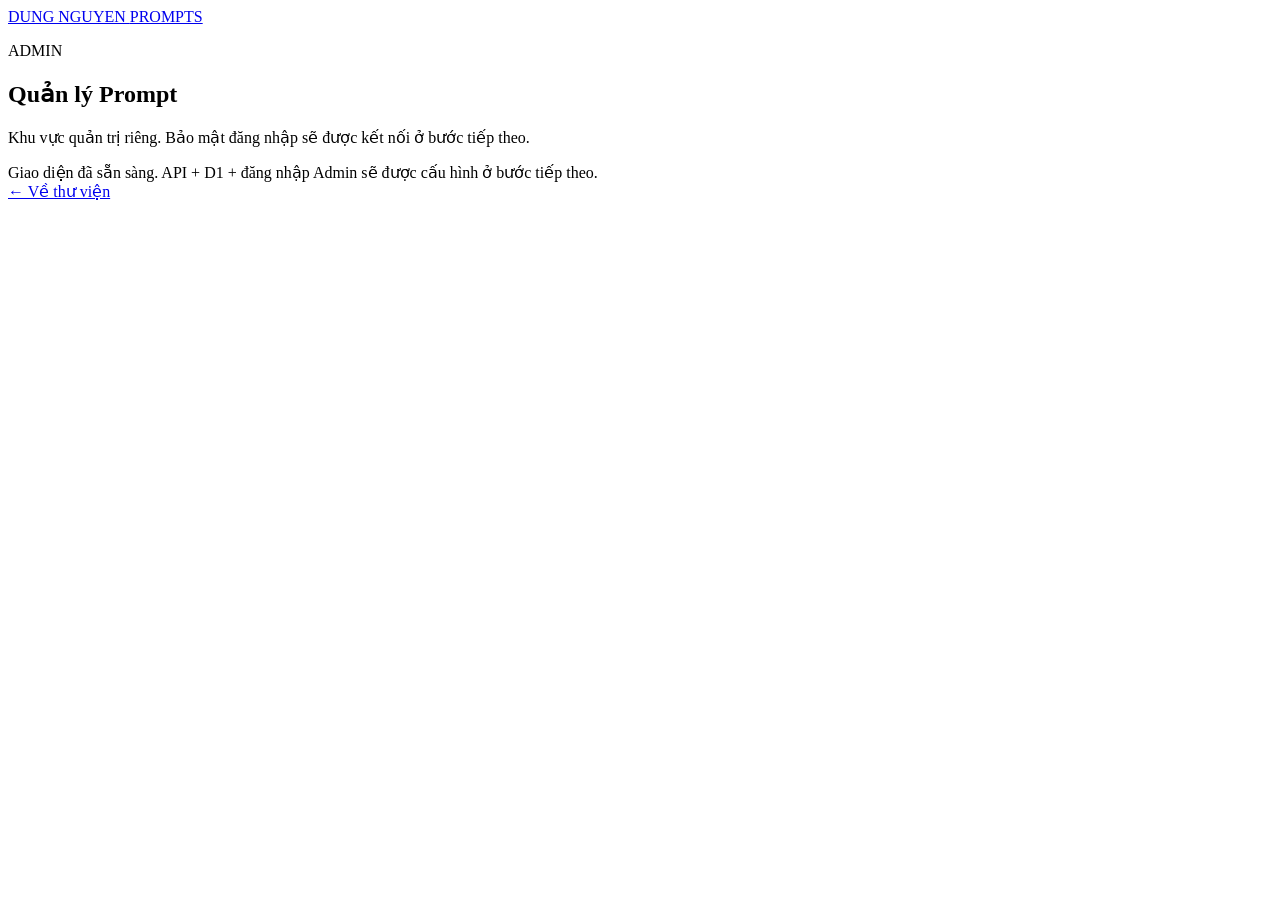
==== public/admin.html @ dbc6b6bd "Add files via upload" ====
<!doctype html><html lang="vi"><head><meta charset="utf-8"><meta name="viewport" content="width=device-width,initial-scale=1"><title>Admin · DUNG NGUYEN PROMPTS</title><link rel="stylesheet" href="/assets/styles.css"></head><body><header class="topbar"><a class="brand" href="/">DUNG NGUYEN <span>PROMPTS</span></a></header><main class="admin-page"><section class="panel"><p class="eyebrow">ADMIN</p><h1>Quản lý Prompt</h1><p class="sub">Khu vực quản trị riêng. Bảo mật đăng nhập sẽ được kết nối ở bước tiếp theo.</p><div class="notice">Giao diện đã sẵn sàng. API + D1 + đăng nhập Admin sẽ được cấu hình ở bước tiếp theo.</div><a class="button" href="/">← Về thư viện</a></section></main></body></html>
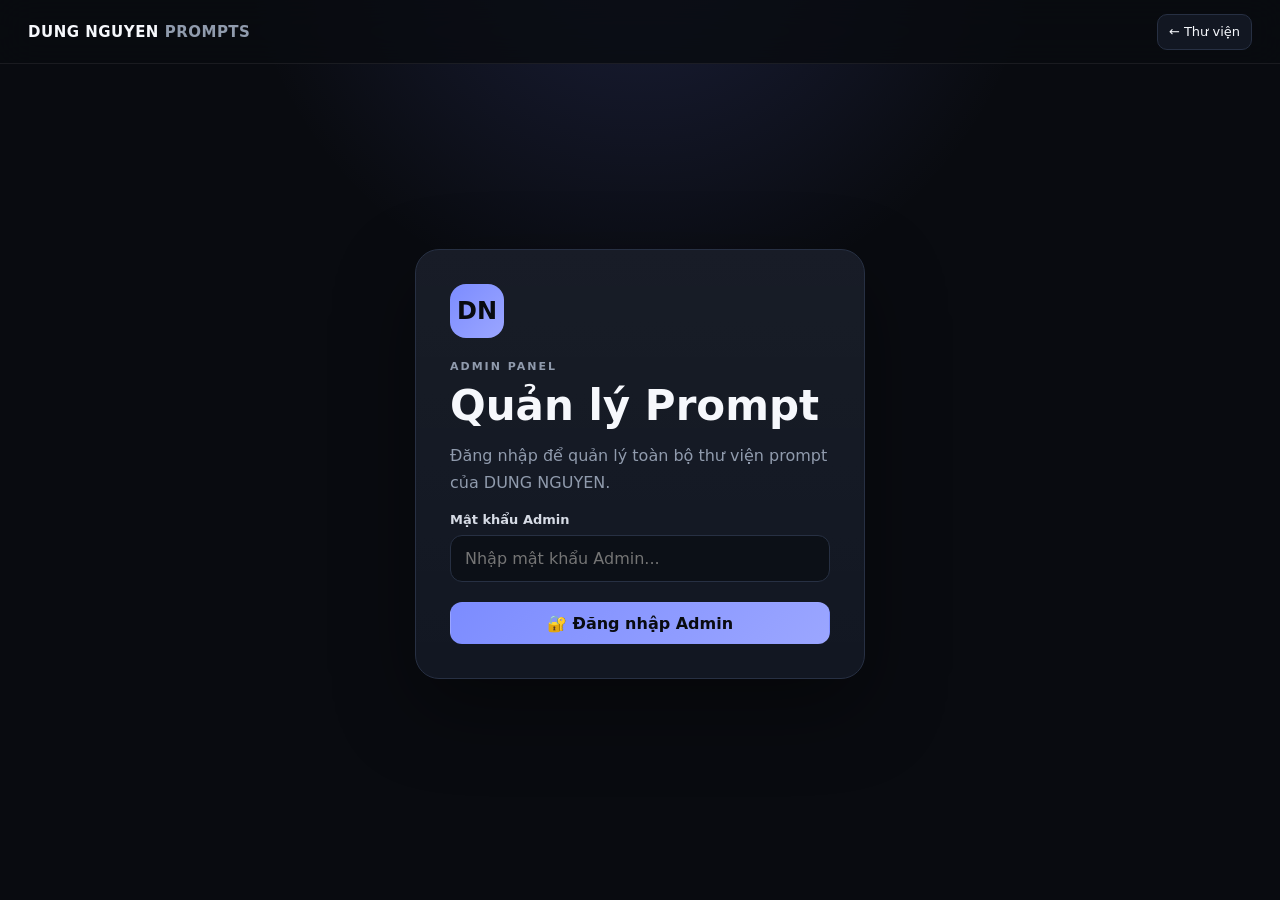
==== commit 7d78c681: "Change greeting from 'Hello World' to 'Goodbye World'" ====
--- a/public/admin.html
+++ b/public/admin.html
@@ -1 +1,2500 @@
-<!doctype html><html lang="vi"><head><meta charset="utf-8"><meta name="viewport" content="width=device-width,initial-scale=1"><title>Admin · DUNG NGUYEN PROMPTS</title><link rel="stylesheet" href="/assets/styles.css"></head><body><header class="topbar"><a class="brand" href="/">DUNG NGUYEN <span>PROMPTS</span></a></header><main class="admin-page"><section class="panel"><p class="eyebrow">ADMIN</p><h1>Quản lý Prompt</h1><p class="sub">Khu vực quản trị riêng. Bảo mật đăng nhập sẽ được kết nối ở bước tiếp theo.</p><div class="notice">Giao diện đã sẵn sàng. API + D1 + đăng nhập Admin sẽ được cấu hình ở bước tiếp theo.</div><a class="button" href="/">← Về thư viện</a></section></main></body></html>
+<!doctype html>
+<html lang="vi">
+<head>
+  <meta charset="utf-8">
+  <meta name="viewport" content="width=device-width,initial-scale=1,viewport-fit=cover">
+
+  <title>Admin · DUNG NGUYEN PROMPTS</title>
+
+  <meta name="theme-color" content="#090b10">
+
+  <style>
+    :root {
+      --bg: #090b10;
+      --bg-soft: #0e1118;
+      --panel: #121722;
+      --panel-2: #171d29;
+      --border: #273043;
+      --border-soft: #202838;
+
+      --text: #f6f8fc;
+      --muted: #909bad;
+      --muted-2: #687386;
+
+      --primary: #7c8cff;
+      --primary-2: #9ba6ff;
+
+      --danger: #ff6262;
+      --success: #3ddc97;
+      --warning: #f5b94c;
+
+      --radius: 18px;
+      --radius-sm: 12px;
+
+      font-family:
+        Inter,
+        ui-sans-serif,
+        system-ui,
+        -apple-system,
+        BlinkMacSystemFont,
+        "Segoe UI",
+        sans-serif;
+    }
+
+    * {
+      box-sizing: border-box;
+    }
+
+    html {
+      scroll-behavior: smooth;
+    }
+
+    body {
+      margin: 0;
+      min-height: 100vh;
+      color: var(--text);
+      background:
+        radial-gradient(
+          circle at 50% -10%,
+          rgba(112, 127, 255, .18),
+          transparent 34%
+        ),
+        var(--bg);
+    }
+
+    button,
+    input,
+    textarea,
+    select {
+      font: inherit;
+    }
+
+    button {
+      cursor: pointer;
+    }
+
+    a {
+      color: inherit;
+      text-decoration: none;
+    }
+
+    .hidden {
+      display: none !important;
+    }
+
+    /* =========================
+       APP HEADER
+    ========================= */
+
+    .topbar {
+      position: sticky;
+      top: 0;
+      z-index: 50;
+
+      display: flex;
+      align-items: center;
+      justify-content: space-between;
+
+      min-height: 64px;
+      padding:
+        0 16px;
+
+      border-bottom: 1px solid rgba(255,255,255,.07);
+
+      background: rgba(9,11,16,.82);
+      backdrop-filter: blur(18px);
+    }
+
+    .brand {
+      font-size: 15px;
+      font-weight: 900;
+      letter-spacing: .5px;
+    }
+
+    .brand span {
+      color: var(--muted);
+    }
+
+    .top-actions {
+      display: flex;
+      align-items: center;
+      gap: 8px;
+    }
+
+    /* =========================
+       BUTTONS
+    ========================= */
+
+    .btn {
+      border: 1px solid var(--border);
+      border-radius: 12px;
+
+      min-height: 42px;
+      padding: 0 14px;
+
+      display: inline-flex;
+      align-items: center;
+      justify-content: center;
+      gap: 8px;
+
+      color: var(--text);
+      background: var(--panel);
+
+      transition:
+        border-color .18s ease,
+        background .18s ease,
+        transform .18s ease;
+    }
+
+    .btn:hover {
+      border-color: #3c4962;
+      background: var(--panel-2);
+    }
+
+    .btn:active {
+      transform: translateY(1px);
+    }
+
+    .btn.primary {
+      border-color: transparent;
+      background: linear-gradient(
+        135deg,
+        var(--primary),
+        var(--primary-2)
+      );
+      color: #090b10;
+      font-weight: 800;
+    }
+
+    .btn.danger {
+      color: #fff;
+      border-color: rgba(255,98,98,.22);
+      background: rgba(255,98,98,.10);
+    }
+
+    .btn.success {
+      color: #03120c;
+      border-color: transparent;
+      background: var(--success);
+      font-weight: 800;
+    }
+
+    .btn.small {
+      min-height: 36px;
+      padding: 0 11px;
+      border-radius: 10px;
+      font-size: 13px;
+    }
+
+    /* =========================
+       LOGIN
+    ========================= */
+
+    .login-page {
+      min-height: calc(100vh - 64px);
+
+      display: grid;
+      place-items: center;
+
+      padding: 24px 16px 60px;
+    }
+
+    .login-card {
+      width: 100%;
+      max-width: 450px;
+
+      padding: 28px;
+
+      background:
+        linear-gradient(
+          180deg,
+          rgba(255,255,255,.025),
+          transparent
+        ),
+        var(--panel);
+
+      border: 1px solid var(--border);
+      border-radius: 24px;
+
+      box-shadow:
+        0 30px 80px rgba(0,0,0,.38);
+    }
+
+    .login-logo {
+      width: 54px;
+      height: 54px;
+
+      display: grid;
+      place-items: center;
+
+      margin-bottom: 20px;
+
+      border-radius: 16px;
+
+      background:
+        linear-gradient(
+          135deg,
+          var(--primary),
+          var(--primary-2)
+        );
+
+      color: #090b10;
+      font-size: 24px;
+      font-weight: 900;
+    }
+
+    .eyebrow {
+      margin: 0 0 8px;
+
+      color: var(--primary-2);
+
+      font-size: 11px;
+      font-weight: 900;
+      letter-spacing: 2px;
+      text-transform: uppercase;
+    }
+
+    .login-card h1 {
+      margin: 0;
+
+      font-size: clamp(30px, 7vw, 42px);
+      line-height: 1.03;
+    }
+
+    .login-card p {
+      color: var(--muted);
+      line-height: 1.65;
+    }
+
+    .field {
+      margin-top: 16px;
+    }
+
+    .field label {
+      display: block;
+
+      margin-bottom: 8px;
+
+      color: #d6dbe5;
+
+      font-size: 13px;
+      font-weight: 700;
+    }
+
+    .field input,
+    .field textarea,
+    .field select {
+      width: 100%;
+
+      border: 1px solid var(--border);
+      border-radius: 12px;
+
+      padding: 13px 14px;
+
+      color: var(--text);
+      background: #0c1017;
+
+      outline: none;
+
+      transition:
+        border-color .18s ease,
+        box-shadow .18s ease;
+    }
+
+    .field input:focus,
+    .field textarea:focus,
+    .field select:focus {
+      border-color: var(--primary);
+      box-shadow:
+        0 0 0 3px rgba(124,140,255,.12);
+    }
+
+    .login-button {
+      width: 100%;
+      margin-top: 20px;
+    }
+
+    .message {
+      margin-top: 14px;
+
+      padding: 12px 13px;
+
+      border-radius: 12px;
+
+      font-size: 13px;
+      line-height: 1.5;
+    }
+
+    .message.error {
+      color: #ffd2d2;
+      background: rgba(255,98,98,.09);
+      border: 1px solid rgba(255,98,98,.18);
+    }
+
+    .message.success {
+      color: #caffdf;
+      background: rgba(61,220,151,.08);
+      border: 1px solid rgba(61,220,151,.18);
+    }
+
+    /* =========================
+       DASHBOARD
+    ========================= */
+
+    .dashboard {
+      max-width: 1450px;
+      margin: 0 auto;
+
+      padding: 24px 16px 70px;
+    }
+
+    .dashboard-head {
+      display: flex;
+      flex-direction: column;
+      gap: 18px;
+
+      margin-bottom: 24px;
+    }
+
+    .dashboard-head h1 {
+      margin: 0;
+      font-size: clamp(28px, 5vw, 44px);
+      line-height: 1.05;
+    }
+
+    .dashboard-head p {
+      margin: 9px 0 0;
+      color: var(--muted);
+    }
+
+    .head-actions {
+      display: flex;
+      flex-wrap: wrap;
+      gap: 8px;
+    }
+
+    /* =========================
+       STATS
+    ========================= */
+
+    .stats {
+      display: grid;
+      grid-template-columns:
+        repeat(2, minmax(0, 1fr));
+
+      gap: 12px;
+
+      margin-bottom: 24px;
+    }
+
+    .stat {
+      padding: 18px;
+
+      background: var(--panel);
+      border: 1px solid var(--border);
+      border-radius: var(--radius);
+
+      box-shadow:
+        0 18px 45px rgba(0,0,0,.14);
+    }
+
+    .stat-label {
+      color: var(--muted);
+
+      font-size: 12px;
+      font-weight: 700;
+    }
+
+    .stat-value {
+      margin-top: 7px;
+
+      font-size: 28px;
+      font-weight: 900;
+      letter-spacing: -1px;
+    }
+
+    .stat-extra {
+      margin-top: 5px;
+
+      color: var(--muted-2);
+      font-size: 11px;
+    }
+
+    /* =========================
+       TOOLBAR
+    ========================= */
+
+    .toolbar {
+      display: flex;
+      flex-direction: column;
+      gap: 10px;
+
+      margin-bottom: 14px;
+
+      padding: 13px;
+
+      background: var(--panel);
+      border: 1px solid var(--border);
+      border-radius: 16px;
+    }
+
+    .search-wrap {
+      position: relative;
+      flex: 1;
+    }
+
+    .search-wrap span {
+      position: absolute;
+      left: 13px;
+      top: 50%;
+      transform: translateY(-50%);
+
+      color: var(--muted-2);
+    }
+
+    .search-wrap input {
+      width: 100%;
+
+      min-height: 44px;
+
+      padding:
+        0 14px 0 39px;
+
+      border: 1px solid var(--border);
+      border-radius: 11px;
+
+      color: var(--text);
+      background: #0c1017;
+
+      outline: none;
+    }
+
+    .toolbar select {
+      min-height: 44px;
+
+      border: 1px solid var(--border);
+      border-radius: 11px;
+
+      padding: 0 13px;
+
+      color: var(--text);
+      background: #0c1017;
+      outline: none;
+    }
+
+    /* =========================
+       PROMPT AREA
+    ========================= */
+
+    .prompt-panel {
+      background: var(--panel);
+      border: 1px solid var(--border);
+      border-radius: var(--radius);
+
+      overflow: hidden;
+    }
+
+    .panel-head {
+      padding: 17px 16px;
+
+      display: flex;
+      justify-content: space-between;
+      align-items: center;
+
+      border-bottom: 1px solid var(--border-soft);
+    }
+
+    .panel-head h2 {
+      margin: 0;
+      font-size: 18px;
+    }
+
+    .panel-head span {
+      color: var(--muted);
+      font-size: 12px;
+    }
+
+    .prompt-list {
+      display: grid;
+    }
+
+    .prompt-card {
+      padding: 17px 16px;
+
+      border-bottom: 1px solid var(--border-soft);
+    }
+
+    .prompt-card:last-child {
+      border-bottom: 0;
+    }
+
+    .prompt-top {
+      display: flex;
+      align-items: flex-start;
+      justify-content: space-between;
+      gap: 12px;
+    }
+
+    .prompt-title {
+      margin: 0;
+
+      font-size: 16px;
+      line-height: 1.35;
+    }
+
+    .prompt-slug {
+      margin-top: 5px;
+
+      color: var(--muted-2);
+      font-size: 11px;
+      word-break: break-all;
+    }
+
+    .badges {
+      display: flex;
+      flex-wrap: wrap;
+      gap: 6px;
+
+      margin-top: 12px;
+    }
+
+    .badge {
+      display: inline-flex;
+      align-items: center;
+
+      min-height: 26px;
+      padding: 0 9px;
+
+      border: 1px solid var(--border);
+      border-radius: 999px;
+
+      color: #c3c9d6;
+      background: #0d121a;
+
+      font-size: 11px;
+      font-weight: 700;
+    }
+
+    .badge.featured {
+      color: #f6d88e;
+      border-color: rgba(245,185,76,.22);
+      background: rgba(245,185,76,.08);
+    }
+
+    .badge.published {
+      color: #bdf7d8;
+      border-color: rgba(61,220,151,.18);
+      background: rgba(61,220,151,.07);
+    }
+
+    .badge.draft {
+      color: #f2cb9c;
+      border-color: rgba(245,185,76,.18);
+      background: rgba(245,185,76,.07);
+    }
+
+    .prompt-description {
+      margin: 12px 0 0;
+
+      color: var(--muted);
+      font-size: 13px;
+      line-height: 1.55;
+    }
+
+    .prompt-meta {
+      display: flex;
+      flex-wrap: wrap;
+      gap: 12px;
+
+      margin-top: 13px;
+
+      color: var(--muted-2);
+      font-size: 11px;
+    }
+
+    .prompt-actions {
+      display: flex;
+      flex-wrap: wrap;
+      gap: 7px;
+
+      margin-top: 14px;
+    }
+
+    .empty {
+      padding: 42px 20px;
+
+      text-align: center;
+      color: var(--muted);
+    }
+
+    /* =========================
+       MODAL
+    ========================= */
+
+    dialog {
+      width: min(860px, calc(100vw - 20px));
+      max-height: calc(100vh - 20px);
+
+      padding: 0;
+
+      color: var(--text);
+
+      background: var(--panel);
+      border: 1px solid var(--border);
+      border-radius: 20px;
+
+      box-shadow:
+        0 40px 120px rgba(0,0,0,.6);
+    }
+
+    dialog::backdrop {
+      background: rgba(0,0,0,.72);
+      backdrop-filter: blur(5px);
+    }
+
+    .modal-head {
+      position: sticky;
+      top: 0;
+      z-index: 2;
+
+      display: flex;
+      justify-content: space-between;
+      align-items: center;
+
+      padding: 16px 18px;
+
+      background: rgba(18,23,34,.94);
+      backdrop-filter: blur(10px);
+
+      border-bottom: 1px solid var(--border);
+    }
+
+    .modal-head h2 {
+      margin: 0;
+      font-size: 19px;
+    }
+
+    .icon-btn {
+      width: 38px;
+      height: 38px;
+
+      border: 1px solid var(--border);
+      border-radius: 10px;
+
+      color: var(--text);
+      background: #0d121a;
+
+      font-size: 19px;
+    }
+
+    .modal-body {
+      padding: 18px;
+    }
+
+    .modal-grid {
+      display: grid;
+      gap: 14px;
+    }
+
+    .modal-footer {
+      position: sticky;
+      bottom: 0;
+      z-index: 2;
+
+      display: flex;
+      flex-wrap: wrap;
+      justify-content: flex-end;
+      gap: 8px;
+
+      padding: 14px 18px;
+
+      background: rgba(18,23,34,.94);
+      backdrop-filter: blur(10px);
+
+      border-top: 1px solid var(--border);
+    }
+
+    textarea.content-box {
+      min-height: 260px;
+      resize: vertical;
+
+      line-height: 1.55;
+      font-family:
+        ui-monospace,
+        SFMono-Regular,
+        Menlo,
+        Monaco,
+        Consolas,
+        monospace;
+
+      font-size: 13px;
+    }
+
+    .two-col {
+      display: grid;
+      gap: 14px;
+    }
+
+    .switch-row {
+      display: grid;
+      gap: 10px;
+      grid-template-columns: 1fr 1fr;
+    }
+
+    .check-card {
+      min-height: 48px;
+
+      display: flex;
+      align-items: center;
+      gap: 9px;
+
+      padding: 0 12px;
+
+      border: 1px solid var(--border);
+      border-radius: 12px;
+
+      background: #0c1017;
+    }
+
+    .check-card input {
+      width: 17px;
+      height: 17px;
+    }
+
+    /* =========================
+       TOAST
+    ========================= */
+
+    .toast {
+      position: fixed;
+      left: 50%;
+      bottom: 18px;
+      z-index: 100;
+
+      transform:
+        translateX(-50%)
+        translateY(20px);
+
+      width: min(420px, calc(100vw - 28px));
+
+      padding: 13px 15px;
+
+      border: 1px solid var(--border);
+      border-radius: 13px;
+
+      color: var(--text);
+      background: #151b27;
+
+      box-shadow:
+        0 20px 55px rgba(0,0,0,.35);
+
+      opacity: 0;
+      pointer-events: none;
+
+      transition:
+        opacity .2s ease,
+        transform .2s ease;
+    }
+
+    .toast.show {
+      opacity: 1;
+      transform:
+        translateX(-50%)
+        translateY(0);
+    }
+
+    .toast.error {
+      border-color: rgba(255,98,98,.25);
+    }
+
+    .toast.success {
+      border-color: rgba(61,220,151,.25);
+    }
+
+    /* =========================
+       DESKTOP
+    ========================= */
+
+    @media (min-width: 720px) {
+
+      .topbar {
+        padding: 0 28px;
+      }
+
+      .dashboard {
+        padding:
+          34px 28px 80px;
+      }
+
+      .dashboard-head {
+        flex-direction: row;
+        align-items: flex-end;
+        justify-content: space-between;
+      }
+
+      .stats {
+        grid-template-columns:
+          repeat(4, minmax(0, 1fr));
+      }
+
+      .toolbar {
+        flex-direction: row;
+        align-items: center;
+      }
+
+      .toolbar select {
+        min-width: 200px;
+      }
+
+      .prompt-card {
+        display: grid;
+        grid-template-columns: minmax(0, 1fr) auto;
+        gap: 20px;
+        align-items: center;
+      }
+
+      .prompt-actions {
+        margin-top: 0;
+        justify-content: flex-end;
+      }
+
+      .two-col {
+        grid-template-columns: 1fr 1fr;
+      }
+
+    }
+
+    @media (min-width: 980px) {
+
+      .prompt-list {
+        gap: 0;
+      }
+
+      .prompt-card {
+        padding:
+          19px 22px;
+      }
+
+      .login-card {
+        padding: 34px;
+      }
+
+    }
+  </style>
+</head>
+
+<body>
+
+  <!-- =========================
+       TOPBAR
+  ========================= -->
+
+  <header class="topbar">
+
+    <a class="brand" href="/">
+      DUNG NGUYEN <span>PROMPTS</span>
+    </a>
+
+    <div class="top-actions">
+
+      <a
+        class="btn small"
+        href="/"
+      >
+        ← Thư viện
+      </a>
+
+      <button
+        id="logoutButton"
+        class="btn small danger hidden"
+        type="button"
+      >
+        Đăng xuất
+      </button>
+
+    </div>
+
+  </header>
+
+  <!-- =========================
+       LOGIN PAGE
+  ========================= -->
+
+  <section
+    id="loginPage"
+    class="login-page"
+  >
+
+    <div class="login-card">
+
+      <div class="login-logo">
+        DN
+      </div>
+
+      <p class="eyebrow">
+        ADMIN PANEL
+      </p>
+
+      <h1>
+        Quản lý Prompt
+      </h1>
+
+      <p>
+        Đăng nhập để quản lý toàn bộ thư viện prompt
+        của DUNG NGUYEN.
+      </p>
+
+      <form id="loginForm">
+
+        <div class="field">
+
+          <label for="password">
+            Mật khẩu Admin
+          </label>
+
+          <input
+            id="password"
+            type="password"
+            autocomplete="current-password"
+            placeholder="Nhập mật khẩu Admin..."
+            required
+          >
+
+        </div>
+
+        <button
+          class="btn primary login-button"
+          type="submit"
+        >
+          🔐 Đăng nhập Admin
+        </button>
+
+      </form>
+
+      <div
+        id="loginMessage"
+        class="hidden"
+      ></div>
+
+    </div>
+
+  </section>
+
+  <!-- =========================
+       DASHBOARD
+  ========================= -->
+
+  <main
+    id="dashboard"
+    class="dashboard hidden"
+  >
+
+    <section class="dashboard-head">
+
+      <div>
+
+        <p class="eyebrow">
+          CONTROL CENTER
+        </p>
+
+        <h1>
+          Dashboard
+        </h1>
+
+        <p>
+          Quản lý prompt, nội dung và thống kê
+          trong một nơi.
+        </p>
+
+      </div>
+
+      <div class="head-actions">
+
+        <button
+          id="refreshButton"
+          class="btn"
+          type="button"
+        >
+          ↻ Làm mới
+        </button>
+
+        <button
+          id="addPromptButton"
+          class="btn primary"
+          type="button"
+        >
+          ＋ Thêm Prompt
+        </button>
+
+      </div>
+
+    </section>
+
+    <!-- STATS -->
+
+    <section class="stats">
+
+      <div class="stat">
+        <div class="stat-label">
+          Tổng Prompt
+        </div>
+
+        <div
+          id="statPrompts"
+          class="stat-value"
+        >
+          0
+        </div>
+
+        <div class="stat-extra">
+          Toàn bộ dữ liệu
+        </div>
+      </div>
+
+      <div class="stat">
+        <div class="stat-label">
+          Đang xuất bản
+        </div>
+
+        <div
+          id="statPublished"
+          class="stat-value"
+        >
+          0
+        </div>
+
+        <div class="stat-extra">
+          Public trên thư viện
+        </div>
+      </div>
+
+      <div class="stat">
+        <div class="stat-label">
+          Featured
+        </div>
+
+        <div
+          id="statFeatured"
+          class="stat-value"
+        >
+          0
+        </div>
+
+        <div class="stat-extra">
+          Prompt nổi bật
+        </div>
+      </div>
+
+      <div class="stat">
+        <div class="stat-label">
+          Lượt xem
+        </div>
+
+        <div
+          id="statViews"
+          class="stat-value"
+        >
+          0
+        </div>
+
+        <div class="stat-extra">
+          Tổng lượt truy cập
+        </div>
+      </div>
+
+    </section>
+
+    <!-- TOOLBAR -->
+
+    <section class="toolbar">
+
+      <div class="search-wrap">
+
+        <span>⌕</span>
+
+        <input
+          id="searchInput"
+          type="search"
+          placeholder="Tìm prompt, nội dung, tag..."
+        >
+
+      </div>
+
+      <select id="categoryFilter">
+        <option value="">
+          Tất cả danh mục
+        </option>
+      </select>
+
+    </section>
+
+    <!-- PROMPTS -->
+
+    <section class="prompt-panel">
+
+      <div class="panel-head">
+
+        <h2>
+          Danh sách Prompt
+        </h2>
+
+        <span id="resultCount">
+          0 prompt
+        </span>
+
+      </div>
+
+      <div
+        id="promptList"
+        class="prompt-list"
+      ></div>
+
+    </section>
+
+  </main>
+
+  <!-- =========================
+       PROMPT MODAL
+  ========================= -->
+
+  <dialog id="promptDialog">
+
+    <div class="modal-head">
+
+      <h2 id="modalTitle">
+        Thêm Prompt
+      </h2>
+
+      <button
+        id="closeModalButton"
+        class="icon-btn"
+        type="button"
+        aria-label="Đóng"
+      >
+        ×
+      </button>
+
+    </div>
+
+    <form id="promptForm">
+
+      <div class="modal-body">
+
+        <input
+          id="promptId"
+          type="hidden"
+        >
+
+        <div class="modal-grid">
+
+          <div class="field">
+
+            <label for="title">
+              Tiêu đề *
+            </label>
+
+            <input
+              id="title"
+              type="text"
+              placeholder="Ví dụ: MASTER PROMPT TẠO ẢNH QUOTE TÂM TRẠNG"
+              required
+            >
+
+          </div>
+
+          <div class="field">
+
+            <label for="description">
+              Mô tả ngắn
+            </label>
+
+            <input
+              id="description"
+              type="text"
+              placeholder="Mô tả ngắn cho prompt..."
+            >
+
+          </div>
+
+          <div class="two-col">
+
+            <div class="field">
+
+              <label for="categoryId">
+                Danh mục
+              </label>
+
+              <select id="categoryId">
+                <option value="">
+                  Chọn danh mục
+                </option>
+              </select>
+
+            </div>
+
+            <div class="field">
+
+              <label for="tags">
+                Tags
+              </label>
+
+              <input
+                id="tags"
+                type="text"
+                placeholder="quote, facebook, cinematic"
+              >
+
+            </div>
+
+          </div>
+
+          <div class="field">
+
+            <label for="content">
+              Nội dung Prompt *
+            </label>
+
+            <textarea
+              id="content"
+              class="content-box"
+              placeholder="Dán toàn bộ prompt vào đây..."
+              required
+            ></textarea>
+
+          </div>
+
+          <div class="switch-row">
+
+            <label class="check-card">
+
+              <input
+                id="featured"
+                type="checkbox"
+              >
+
+              <span>
+                ⭐ Prompt nổi bật
+              </span>
+
+            </label>
+
+            <label class="check-card">
+
+              <input
+                id="published"
+                type="checkbox"
+                checked
+              >
+
+              <span>
+                🌐 Xuất bản
+              </span>
+
+            </label>
+
+          </div>
+
+        </div>
+
+      </div>
+
+      <div class="modal-footer">
+
+        <button
+          id="cancelModalButton"
+          class="btn"
+          type="button"
+        >
+          Hủy
+        </button>
+
+        <button
+          class="btn primary"
+          type="submit"
+        >
+          💾 Lưu Prompt
+        </button>
+
+      </div>
+
+    </form>
+
+  </dialog>
+
+  <!-- TOAST -->
+
+  <div
+    id="toast"
+    class="toast"
+  ></div>
+
+  <script>
+
+    const state = {
+      prompts: [],
+      categories: [],
+      editingId: null
+    };
+
+    const $ = (selector) =>
+      document.querySelector(selector);
+
+    const loginPage =
+      $("#loginPage");
+
+    const dashboard =
+      $("#dashboard");
+
+    const loginForm =
+      $("#loginForm");
+
+    const loginMessage =
+      $("#loginMessage");
+
+    const logoutButton =
+      $("#logoutButton");
+
+    const promptDialog =
+      $("#promptDialog");
+
+    const promptForm =
+      $("#promptForm");
+
+    const modalTitle =
+      $("#modalTitle");
+
+    const toast =
+      $("#toast");
+
+    /* =========================
+       UTILITIES
+    ========================= */
+
+    function escapeHtml(value) {
+
+      return String(value ?? "")
+        .replaceAll("&", "&amp;")
+        .replaceAll("<", "&lt;")
+        .replaceAll(">", "&gt;")
+        .replaceAll('"', "&quot;")
+        .replaceAll("'", "&#039;");
+
+    }
+
+    function formatNumber(value) {
+
+      return Number(value || 0)
+        .toLocaleString("vi-VN");
+
+    }
+
+    function showToast(
+      message,
+      type = "success"
+    ) {
+
+      toast.textContent = message;
+
+      toast.className =
+        `toast show ${type}`;
+
+      clearTimeout(
+        showToast.timer
+      );
+
+      showToast.timer =
+        setTimeout(() => {
+
+          toast.className =
+            "toast";
+
+        }, 2600);
+
+    }
+
+    function showLoginMessage(
+      message,
+      type = "error"
+    ) {
+
+      loginMessage.textContent =
+        message;
+
+      loginMessage.className =
+        `message ${type}`;
+
+    }
+
+    async function api(
+      url,
+      options = {}
+    ) {
+
+      const response =
+        await fetch(url, {
+          credentials: "same-origin",
+          ...options
+        });
+
+      let data = {};
+
+      try {
+        data = await response.json();
+      } catch {
+        data = {};
+      }
+
+      if (!response.ok) {
+
+        throw new Error(
+          data.error ||
+          "Có lỗi xảy ra."
+        );
+
+      }
+
+      return data;
+    }
+
+    /* =========================
+       AUTH
+    ========================= */
+
+    async function checkSession() {
+
+      try {
+
+        const data =
+          await api(
+            "/api/admin/me"
+          );
+
+        if (data.authenticated) {
+
+          showDashboard();
+
+          return true;
+
+        }
+
+      } catch (error) {
+
+        console.error(error);
+
+      }
+
+      showLogin();
+
+      return false;
+
+    }
+
+    function showLogin() {
+
+      loginPage.classList.remove(
+        "hidden"
+      );
+
+      dashboard.classList.add(
+        "hidden"
+      );
+
+      logoutButton.classList.add(
+        "hidden"
+      );
+
+    }
+
+    function showDashboard() {
+
+      loginPage.classList.add(
+        "hidden"
+      );
+
+      dashboard.classList.remove(
+        "hidden"
+      );
+
+      logoutButton.classList.remove(
+        "hidden"
+      );
+
+    }
+
+    loginForm.addEventListener(
+      "submit",
+      async (event) => {
+
+        event.preventDefault();
+
+        const password =
+          $("#password").value.trim();
+
+        if (!password) {
+
+          showLoginMessage(
+            "Vui lòng nhập mật khẩu."
+          );
+
+          return;
+
+        }
+
+        const button =
+          loginForm.querySelector(
+            "button[type='submit']"
+          );
+
+        const original =
+          button.textContent;
+
+        button.disabled = true;
+        button.textContent =
+          "Đang đăng nhập...";
+
+        try {
+
+          await api(
+            "/api/admin/login",
+            {
+              method: "POST",
+
+              headers: {
+                "content-type":
+                  "application/json"
+              },
+
+              body:
+                JSON.stringify({
+                  password
+                })
+            }
+          );
+
+          $("#password").value = "";
+
+          showDashboard();
+
+          showToast(
+            "Đăng nhập thành công."
+          );
+
+          await loadDashboard();
+
+        } catch (error) {
+
+          showLoginMessage(
+            error.message
+          );
+
+        } finally {
+
+          button.disabled = false;
+
+          button.textContent =
+            original;
+
+        }
+
+      }
+    );
+
+    logoutButton.addEventListener(
+      "click",
+      async () => {
+
+        try {
+
+          await api(
+            "/api/admin/logout",
+            {
+              method: "POST"
+            }
+          );
+
+        } catch (error) {
+
+          console.error(error);
+
+        }
+
+        state.prompts = [];
+
+        showLogin();
+
+        showLoginMessage(
+          "Bạn đã đăng xuất.",
+          "success"
+        );
+
+      }
+    );
+
+    /* =========================
+       CATEGORIES
+    ========================= */
+
+    async function loadCategories() {
+
+      const data =
+        await api(
+          "/api/categories"
+        );
+
+      state.categories =
+        data.categories || [];
+
+      renderCategoryOptions();
+
+    }
+
+    function renderCategoryOptions() {
+
+      const filter =
+        $("#categoryFilter");
+
+      const categoryId =
+        $("#categoryId");
+
+      const currentFilter =
+        filter.value;
+
+      const currentCategory =
+        categoryId.value;
+
+      filter.innerHTML = `
+        <option value="">
+          Tất cả danh mục
+        </option>
+
+        ${state.categories.map(
+          (category) => `
+            <option
+              value="${escapeHtml(category.slug)}"
+            >
+              ${escapeHtml(category.name)}
+            </option>
+          `
+        ).join("")}
+      `;
+
+      categoryId.innerHTML = `
+        <option value="">
+          Chọn danh mục
+        </option>
+
+        ${state.categories.map(
+          (category) => `
+            <option
+              value="${category.id}"
+            >
+              ${escapeHtml(category.name)}
+            </option>
+          `
+        ).join("")}
+      `;
+
+      filter.value =
+        currentFilter;
+
+      categoryId.value =
+        currentCategory;
+
+    }
+
+    /* =========================
+       PROMPTS
+    ========================= */
+
+    async function loadPrompts() {
+
+      const data =
+        await api(
+          "/api/admin/prompts"
+        );
+
+      state.prompts =
+        data.prompts || [];
+
+      renderStats();
+
+      renderPrompts();
+
+    }
+
+    function renderStats() {
+
+      const prompts =
+        state.prompts;
+
+      const published =
+        prompts.filter(
+          (p) =>
+            Number(p.published) === 1
+        ).length;
+
+      const featured =
+        prompts.filter(
+          (p) =>
+            Number(p.featured) === 1
+        ).length;
+
+      const views =
+        prompts.reduce(
+          (sum, p) =>
+            sum +
+            Number(p.views || 0),
+          0
+        );
+
+      $("#statPrompts")
+        .textContent =
+        formatNumber(
+          prompts.length
+        );
+
+      $("#statPublished")
+        .textContent =
+        formatNumber(
+          published
+        );
+
+      $("#statFeatured")
+        .textContent =
+        formatNumber(
+          featured
+        );
+
+      $("#statViews")
+        .textContent =
+        formatNumber(
+          views
+        );
+
+    }
+
+    function filteredPrompts() {
+
+      const query =
+        $("#searchInput")
+          .value
+          .trim()
+          .toLowerCase();
+
+      const category =
+        $("#categoryFilter")
+          .value;
+
+      return state.prompts.filter(
+        (prompt) => {
+
+          const text =
+            [
+              prompt.title,
+              prompt.description,
+              prompt.content,
+              prompt.tags,
+              prompt.category_name
+            ]
+              .join(" ")
+              .toLowerCase();
+
+          const matchSearch =
+            !query ||
+            text.includes(query);
+
+          const matchCategory =
+            !category ||
+            prompt.category_slug ===
+              category;
+
+          return (
+            matchSearch &&
+            matchCategory
+          );
+
+        }
+      );
+
+    }
+
+    function renderPrompts() {
+
+      const prompts =
+        filteredPrompts();
+
+      $("#resultCount")
+        .textContent =
+        `${formatNumber(prompts.length)} prompt`;
+
+      const list =
+        $("#promptList");
+
+      if (!prompts.length) {
+
+        list.innerHTML = `
+          <div class="empty">
+            Không tìm thấy prompt phù hợp.
+          </div>
+        `;
+
+        return;
+
+      }
+
+      list.innerHTML =
+        prompts.map(
+          (prompt) => {
+
+            const featured =
+              Number(prompt.featured) === 1;
+
+            const published =
+              Number(prompt.published) === 1;
+
+            return `
+              <article
+                class="prompt-card"
+              >
+
+                <div>
+
+                  <div class="prompt-top">
+
+                    <div>
+
+                      <h3
+                        class="prompt-title"
+                      >
+                        ${escapeHtml(
+                          prompt.title
+                        )}
+                      </h3>
+
+                      <div
+                        class="prompt-slug"
+                      >
+                        ${escapeHtml(
+                          prompt.slug
+                        )}
+                      </div>
+
+                    </div>
+
+                  </div>
+
+                  <div class="badges">
+
+                    <span
+                      class="badge"
+                    >
+                      ${escapeHtml(
+                        prompt.category_name ||
+                        "Chưa phân loại"
+                      )}
+                    </span>
+
+                    ${
+                      featured
+                        ? `
+                          <span
+                            class="badge featured"
+                          >
+                            ⭐ Featured
+                          </span>
+                        `
+                        : ""
+                    }
+
+                    ${
+                      published
+                        ? `
+                          <span
+                            class="badge published"
+                          >
+                            ● Published
+                          </span>
+                        `
+                        : `
+                          <span
+                            class="badge draft"
+                          >
+                            ● Nháp
+                          </span>
+                        `
+                    }
+
+                  </div>
+
+                  ${
+                    prompt.description
+                      ? `
+                        <p
+                          class="prompt-description"
+                        >
+                          ${escapeHtml(
+                            prompt.description
+                          )}
+                        </p>
+                      `
+                      : ""
+                  }
+
+                  <div class="prompt-meta">
+
+                    <span>
+                      👁 ${formatNumber(
+                        prompt.views
+                      )}
+                    </span>
+
+                    <span>
+                      ⧉ ${formatNumber(
+                        prompt.copies
+                      )}
+                    </span>
+
+                    <span>
+                      ${escapeHtml(
+                        prompt.tags || ""
+                      )}
+                    </span>
+
+                  </div>
+
+                </div>
+
+                <div
+                  class="prompt-actions"
+                >
+
+                  <button
+                    class="btn small"
+                    type="button"
+                    data-action="edit"
+                    data-id="${prompt.id}"
+                  >
+                    ✏️ Sửa
+                  </button>
+
+                  <button
+                    class="btn small"
+                    type="button"
+                    data-action="copy"
+                    data-id="${prompt.id}"
+                  >
+                    ⧉ Sao chép
+                  </button>
+
+                  <button
+                    class="btn small danger"
+                    type="button"
+                    data-action="delete"
+                    data-id="${prompt.id}"
+                  >
+                    🗑 Xóa
+                  </button>
+
+                </div>
+
+              </article>
+            `;
+
+          }
+        ).join("");
+
+    }
+
+    /* =========================
+       COPY
+    ========================= */
+
+    async function copyPrompt(id) {
+
+      const prompt =
+        state.prompts.find(
+          (item) =>
+            Number(item.id) ===
+            Number(id)
+        );
+
+      if (!prompt) return;
+
+      try {
+
+        await navigator.clipboard.writeText(
+          prompt.content
+        );
+
+        showToast(
+          "Đã sao chép toàn bộ prompt."
+        );
+
+      } catch {
+
+        const textarea =
+          document.createElement(
+            "textarea"
+          );
+
+        textarea.value =
+          prompt.content;
+
+        document.body.appendChild(
+          textarea
+        );
+
+        textarea.select();
+
+        document.execCommand(
+          "copy"
+        );
+
+        textarea.remove();
+
+        showToast(
+          "Đã sao chép prompt."
+        );
+
+      }
+
+    }
+
+    /* =========================
+       MODAL
+    ========================= */
+
+    function openCreateModal() {
+
+      state.editingId = null;
+
+      modalTitle.textContent =
+        "Thêm Prompt";
+
+      promptForm.reset();
+
+      $("#published").checked =
+        true;
+
+      $("#featured").checked =
+        false;
+
+      $("#promptId").value =
+        "";
+
+      promptDialog.showModal();
+
+    }
+
+    function openEditModal(id) {
+
+      const prompt =
+        state.prompts.find(
+          (item) =>
+            Number(item.id) ===
+            Number(id)
+        );
+
+      if (!prompt) return;
+
+      state.editingId =
+        Number(id);
+
+      modalTitle.textContent =
+        "Chỉnh sửa Prompt";
+
+      $("#promptId").value =
+        prompt.id;
+
+      $("#title").value =
+        prompt.title || "";
+
+      $("#description").value =
+        prompt.description || "";
+
+      $("#content").value =
+        prompt.content || "";
+
+      $("#categoryId").value =
+        prompt.category_id || "";
+
+      $("#tags").value =
+        prompt.tags || "";
+
+      $("#featured").checked =
+        Number(prompt.featured) === 1;
+
+      $("#published").checked =
+        Number(prompt.published) === 1;
+
+      promptDialog.showModal();
+
+    }
+
+    function closeModal() {
+
+      promptDialog.close();
+
+      state.editingId = null;
+
+    }
+
+    /* =========================
+       SAVE PROMPT
+    ========================= */
+
+    promptForm.addEventListener(
+      "submit",
+      async (event) => {
+
+        event.preventDefault();
+
+        const title =
+          $("#title")
+            .value
+            .trim();
+
+        const content =
+          $("#content")
+            .value
+            .trim();
+
+        if (!title || !content) {
+
+          showToast(
+            "Tiêu đề và nội dung prompt là bắt buộc.",
+            "error"
+          );
+
+          return;
+
+        }
+
+        const body = {
+
+          title,
+
+          description:
+            $("#description")
+              .value
+              .trim(),
+
+          content,
+
+          category_id:
+            $("#categoryId")
+              .value || null,
+
+          tags:
+            $("#tags")
+              .value
+              .trim(),
+
+          featured:
+            $("#featured")
+              .checked,
+
+          published:
+            $("#published")
+              .checked
+
+        };
+
+        const submitButton =
+          promptForm.querySelector(
+            "button[type='submit']"
+          );
+
+        const original =
+          submitButton.textContent;
+
+        submitButton.disabled =
+          true;
+
+        submitButton.textContent =
+          "Đang lưu...";
+
+        try {
+
+          if (state.editingId) {
+
+            await api(
+              `/api/admin/prompts/${state.editingId}`,
+              {
+                method: "PUT",
+
+                headers: {
+                  "content-type":
+                    "application/json"
+                },
+
+                body:
+                  JSON.stringify(body)
+              }
+            );
+
+            showToast(
+              "Đã cập nhật prompt."
+            );
+
+          } else {
+
+            await api(
+              "/api/admin/prompts",
+              {
+                method: "POST",
+
+                headers: {
+                  "content-type":
+                    "application/json"
+                },
+
+                body:
+                  JSON.stringify(body)
+              }
+            );
+
+            showToast(
+              "Đã thêm prompt mới."
+            );
+
+          }
+
+          closeModal();
+
+          await loadPrompts();
+
+        } catch (error) {
+
+          showToast(
+            error.message,
+            "error"
+          );
+
+        } finally {
+
+          submitButton.disabled =
+            false;
+
+          submitButton.textContent =
+            original;
+
+        }
+
+      }
+    );
+
+    /* =========================
+       DELETE
+    ========================= */
+
+    async function deletePrompt(id) {
+
+      const prompt =
+        state.prompts.find(
+          (item) =>
+            Number(item.id) ===
+            Number(id)
+        );
+
+      if (!prompt) return;
+
+      const confirmed =
+        window.confirm(
+          `Xóa prompt:\n\n"${prompt.title}"\n\nHành động này không thể hoàn tác.`
+        );
+
+      if (!confirmed) return;
+
+      try {
+
+        await api(
+          `/api/admin/prompts/${id}`,
+          {
+            method: "DELETE"
+          }
+        );
+
+        showToast(
+          "Đã xóa prompt."
+        );
+
+        await loadPrompts();
+
+      } catch (error) {
+
+        showToast(
+          error.message,
+          "error"
+        );
+
+      }
+
+    }
+
+    /* =========================
+       EVENT DELEGATION
+    ========================= */
+
+    $("#promptList").addEventListener(
+      "click",
+      async (event) => {
+
+        const button =
+          event.target.closest(
+            "button[data-action]"
+          );
+
+        if (!button) return;
+
+        const action =
+          button.dataset.action;
+
+        const id =
+          Number(button.dataset.id);
+
+        if (action === "edit") {
+
+          openEditModal(id);
+
+        }
+
+        if (action === "delete") {
+
+          await deletePrompt(id);
+
+        }
+
+        if (action === "copy") {
+
+          await copyPrompt(id);
+
+        }
+
+      }
+    );
+
+    /* =========================
+       FILTER
+    ========================= */
+
+    $("#searchInput")
+      .addEventListener(
+        "input",
+        renderPrompts
+      );
+
+    $("#categoryFilter")
+      .addEventListener(
+        "change",
+        renderPrompts
+      );
+
+    /* =========================
+       BUTTONS
+    ========================= */
+
+    $("#addPromptButton")
+      .addEventListener(
+        "click",
+        openCreateModal
+      );
+
+    $("#refreshButton")
+      .addEventListener(
+        "click",
+        async () => {
+
+          try {
+
+            await loadDashboard();
+
+            showToast(
+              "Đã cập nhật dữ liệu."
+            );
+
+          } catch (error) {
+
+            showToast(
+              error.message,
+              "error"
+            );
+
+          }
+
+        }
+      );
+
+    $("#closeModalButton")
+      .addEventListener(
+        "click",
+        closeModal
+      );
+
+    $("#cancelModalButton")
+      .addEventListener(
+        "click",
+        closeModal
+      );
+
+    promptDialog.addEventListener(
+      "click",
+      (event) => {
+
+        if (
+          event.target ===
+          promptDialog
+        ) {
+
+          closeModal();
+
+        }
+
+      }
+    );
+
+    /* =========================
+       LOAD DASHBOARD
+    ========================= */
+
+    async function loadDashboard() {
+
+      await Promise.all([
+        loadCategories(),
+        loadPrompts()
+      ]);
+
+    }
+
+    /* =========================
+       START
+    ========================= */
+
+    (async () => {
+
+      const authenticated =
+        await checkSession();
+
+      if (authenticated) {
+
+        try {
+
+          await loadDashboard();
+
+        } catch (error) {
+
+          showToast(
+            error.message,
+            "error"
+          );
+
+        }
+
+      }
+
+    })();
+
+  </script>
+
+</body>
+</html>
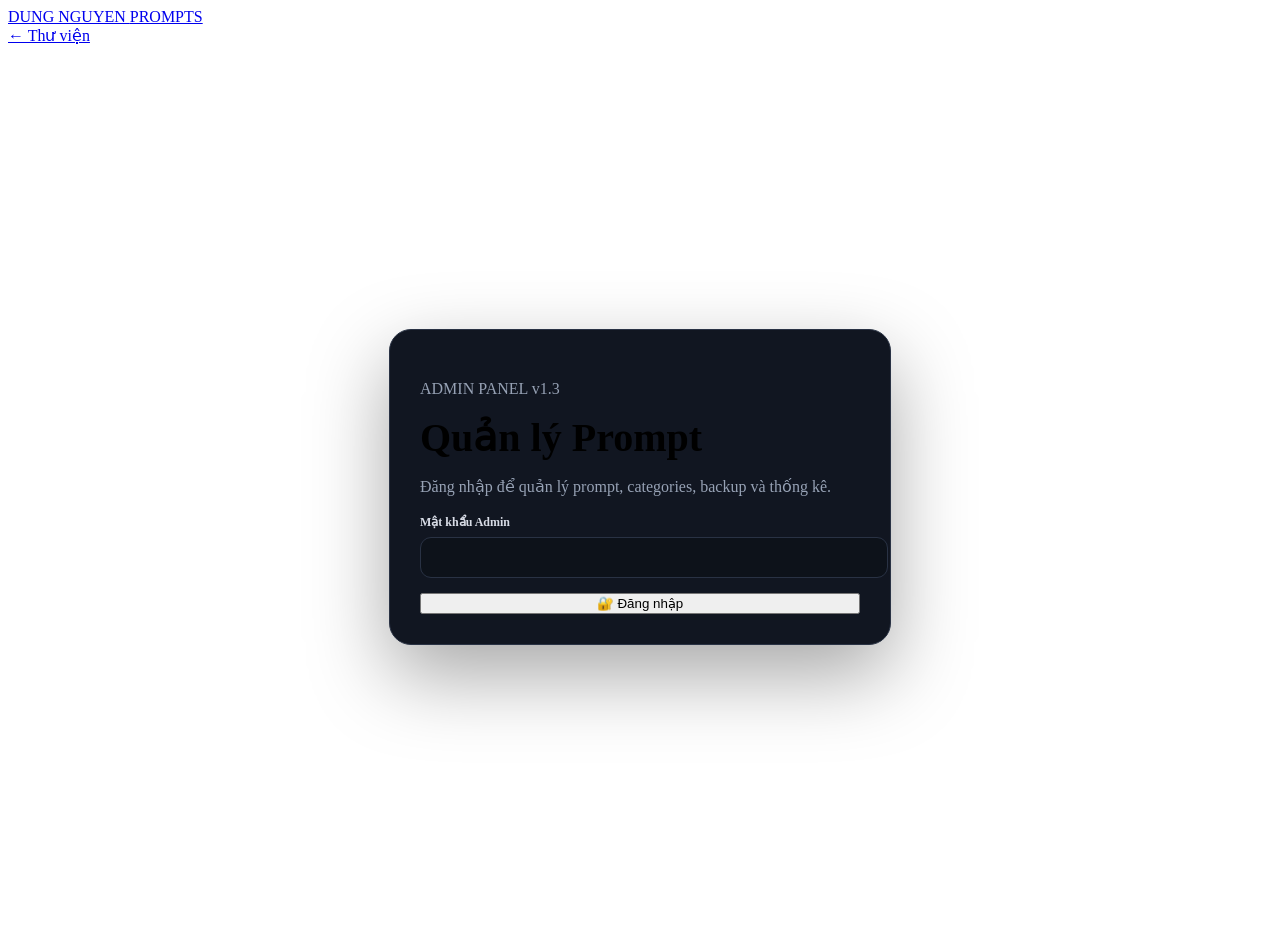
==== commit bd210f9a: "Add files via upload" ====
--- a/public/admin.html
+++ b/public/admin.html
@@ -1,2500 +1,38 @@
-<!doctype html>
-<html lang="vi">
-<head>
-  <meta charset="utf-8">
-  <meta name="viewport" content="width=device-width,initial-scale=1,viewport-fit=cover">
-
-  <title>Admin · DUNG NGUYEN PROMPTS</title>
-
-  <meta name="theme-color" content="#090b10">
-
-  <style>
-    :root {
-      --bg: #090b10;
-      --bg-soft: #0e1118;
-      --panel: #121722;
-      --panel-2: #171d29;
-      --border: #273043;
-      --border-soft: #202838;
-
-      --text: #f6f8fc;
-      --muted: #909bad;
-      --muted-2: #687386;
-
-      --primary: #7c8cff;
-      --primary-2: #9ba6ff;
-
-      --danger: #ff6262;
-      --success: #3ddc97;
-      --warning: #f5b94c;
-
-      --radius: 18px;
-      --radius-sm: 12px;
-
-      font-family:
-        Inter,
-        ui-sans-serif,
-        system-ui,
-        -apple-system,
-        BlinkMacSystemFont,
-        "Segoe UI",
-        sans-serif;
-    }
-
-    * {
-      box-sizing: border-box;
-    }
-
-    html {
-      scroll-behavior: smooth;
-    }
-
-    body {
-      margin: 0;
-      min-height: 100vh;
-      color: var(--text);
-      background:
-        radial-gradient(
-          circle at 50% -10%,
-          rgba(112, 127, 255, .18),
-          transparent 34%
-        ),
-        var(--bg);
-    }
-
-    button,
-    input,
-    textarea,
-    select {
-      font: inherit;
-    }
-
-    button {
-      cursor: pointer;
-    }
-
-    a {
-      color: inherit;
-      text-decoration: none;
-    }
-
-    .hidden {
-      display: none !important;
-    }
-
-    /* =========================
-       APP HEADER
-    ========================= */
-
-    .topbar {
-      position: sticky;
-      top: 0;
-      z-index: 50;
-
-      display: flex;
-      align-items: center;
-      justify-content: space-between;
-
-      min-height: 64px;
-      padding:
-        0 16px;
-
-      border-bottom: 1px solid rgba(255,255,255,.07);
-
-      background: rgba(9,11,16,.82);
-      backdrop-filter: blur(18px);
-    }
-
-    .brand {
-      font-size: 15px;
-      font-weight: 900;
-      letter-spacing: .5px;
-    }
-
-    .brand span {
-      color: var(--muted);
-    }
-
-    .top-actions {
-      display: flex;
-      align-items: center;
-      gap: 8px;
-    }
-
-    /* =========================
-       BUTTONS
-    ========================= */
-
-    .btn {
-      border: 1px solid var(--border);
-      border-radius: 12px;
-
-      min-height: 42px;
-      padding: 0 14px;
-
-      display: inline-flex;
-      align-items: center;
-      justify-content: center;
-      gap: 8px;
-
-      color: var(--text);
-      background: var(--panel);
-
-      transition:
-        border-color .18s ease,
-        background .18s ease,
-        transform .18s ease;
-    }
-
-    .btn:hover {
-      border-color: #3c4962;
-      background: var(--panel-2);
-    }
-
-    .btn:active {
-      transform: translateY(1px);
-    }
-
-    .btn.primary {
-      border-color: transparent;
-      background: linear-gradient(
-        135deg,
-        var(--primary),
-        var(--primary-2)
-      );
-      color: #090b10;
-      font-weight: 800;
-    }
-
-    .btn.danger {
-      color: #fff;
-      border-color: rgba(255,98,98,.22);
-      background: rgba(255,98,98,.10);
-    }
-
-    .btn.success {
-      color: #03120c;
-      border-color: transparent;
-      background: var(--success);
-      font-weight: 800;
-    }
-
-    .btn.small {
-      min-height: 36px;
-      padding: 0 11px;
-      border-radius: 10px;
-      font-size: 13px;
-    }
-
-    /* =========================
-       LOGIN
-    ========================= */
-
-    .login-page {
-      min-height: calc(100vh - 64px);
-
-      display: grid;
-      place-items: center;
-
-      padding: 24px 16px 60px;
-    }
-
-    .login-card {
-      width: 100%;
-      max-width: 450px;
-
-      padding: 28px;
-
-      background:
-        linear-gradient(
-          180deg,
-          rgba(255,255,255,.025),
-          transparent
-        ),
-        var(--panel);
-
-      border: 1px solid var(--border);
-      border-radius: 24px;
-
-      box-shadow:
-        0 30px 80px rgba(0,0,0,.38);
-    }
-
-    .login-logo {
-      width: 54px;
-      height: 54px;
-
-      display: grid;
-      place-items: center;
-
-      margin-bottom: 20px;
-
-      border-radius: 16px;
-
-      background:
-        linear-gradient(
-          135deg,
-          var(--primary),
-          var(--primary-2)
-        );
-
-      color: #090b10;
-      font-size: 24px;
-      font-weight: 900;
-    }
-
-    .eyebrow {
-      margin: 0 0 8px;
-
-      color: var(--primary-2);
-
-      font-size: 11px;
-      font-weight: 900;
-      letter-spacing: 2px;
-      text-transform: uppercase;
-    }
-
-    .login-card h1 {
-      margin: 0;
-
-      font-size: clamp(30px, 7vw, 42px);
-      line-height: 1.03;
-    }
-
-    .login-card p {
-      color: var(--muted);
-      line-height: 1.65;
-    }
-
-    .field {
-      margin-top: 16px;
-    }
-
-    .field label {
-      display: block;
-
-      margin-bottom: 8px;
-
-      color: #d6dbe5;
-
-      font-size: 13px;
-      font-weight: 700;
-    }
-
-    .field input,
-    .field textarea,
-    .field select {
-      width: 100%;
-
-      border: 1px solid var(--border);
-      border-radius: 12px;
-
-      padding: 13px 14px;
-
-      color: var(--text);
-      background: #0c1017;
-
-      outline: none;
-
-      transition:
-        border-color .18s ease,
-        box-shadow .18s ease;
-    }
-
-    .field input:focus,
-    .field textarea:focus,
-    .field select:focus {
-      border-color: var(--primary);
-      box-shadow:
-        0 0 0 3px rgba(124,140,255,.12);
-    }
-
-    .login-button {
-      width: 100%;
-      margin-top: 20px;
-    }
-
-    .message {
-      margin-top: 14px;
-
-      padding: 12px 13px;
-
-      border-radius: 12px;
-
-      font-size: 13px;
-      line-height: 1.5;
-    }
-
-    .message.error {
-      color: #ffd2d2;
-      background: rgba(255,98,98,.09);
-      border: 1px solid rgba(255,98,98,.18);
-    }
-
-    .message.success {
-      color: #caffdf;
-      background: rgba(61,220,151,.08);
-      border: 1px solid rgba(61,220,151,.18);
-    }
-
-    /* =========================
-       DASHBOARD
-    ========================= */
-
-    .dashboard {
-      max-width: 1450px;
-      margin: 0 auto;
-
-      padding: 24px 16px 70px;
-    }
-
-    .dashboard-head {
-      display: flex;
-      flex-direction: column;
-      gap: 18px;
-
-      margin-bottom: 24px;
-    }
-
-    .dashboard-head h1 {
-      margin: 0;
-      font-size: clamp(28px, 5vw, 44px);
-      line-height: 1.05;
-    }
-
-    .dashboard-head p {
-      margin: 9px 0 0;
-      color: var(--muted);
-    }
-
-    .head-actions {
-      display: flex;
-      flex-wrap: wrap;
-      gap: 8px;
-    }
-
-    /* =========================
-       STATS
-    ========================= */
-
-    .stats {
-      display: grid;
-      grid-template-columns:
-        repeat(2, minmax(0, 1fr));
-
-      gap: 12px;
-
-      margin-bottom: 24px;
-    }
-
-    .stat {
-      padding: 18px;
-
-      background: var(--panel);
-      border: 1px solid var(--border);
-      border-radius: var(--radius);
-
-      box-shadow:
-        0 18px 45px rgba(0,0,0,.14);
-    }
-
-    .stat-label {
-      color: var(--muted);
-
-      font-size: 12px;
-      font-weight: 700;
-    }
-
-    .stat-value {
-      margin-top: 7px;
-
-      font-size: 28px;
-      font-weight: 900;
-      letter-spacing: -1px;
-    }
-
-    .stat-extra {
-      margin-top: 5px;
-
-      color: var(--muted-2);
-      font-size: 11px;
-    }
-
-    /* =========================
-       TOOLBAR
-    ========================= */
-
-    .toolbar {
-      display: flex;
-      flex-direction: column;
-      gap: 10px;
-
-      margin-bottom: 14px;
-
-      padding: 13px;
-
-      background: var(--panel);
-      border: 1px solid var(--border);
-      border-radius: 16px;
-    }
-
-    .search-wrap {
-      position: relative;
-      flex: 1;
-    }
-
-    .search-wrap span {
-      position: absolute;
-      left: 13px;
-      top: 50%;
-      transform: translateY(-50%);
-
-      color: var(--muted-2);
-    }
-
-    .search-wrap input {
-      width: 100%;
-
-      min-height: 44px;
-
-      padding:
-        0 14px 0 39px;
-
-      border: 1px solid var(--border);
-      border-radius: 11px;
-
-      color: var(--text);
-      background: #0c1017;
-
-      outline: none;
-    }
-
-    .toolbar select {
-      min-height: 44px;
-
-      border: 1px solid var(--border);
-      border-radius: 11px;
-
-      padding: 0 13px;
-
-      color: var(--text);
-      background: #0c1017;
-      outline: none;
-    }
-
-    /* =========================
-       PROMPT AREA
-    ========================= */
-
-    .prompt-panel {
-      background: var(--panel);
-      border: 1px solid var(--border);
-      border-radius: var(--radius);
-
-      overflow: hidden;
-    }
-
-    .panel-head {
-      padding: 17px 16px;
-
-      display: flex;
-      justify-content: space-between;
-      align-items: center;
-
-      border-bottom: 1px solid var(--border-soft);
-    }
-
-    .panel-head h2 {
-      margin: 0;
-      font-size: 18px;
-    }
-
-    .panel-head span {
-      color: var(--muted);
-      font-size: 12px;
-    }
-
-    .prompt-list {
-      display: grid;
-    }
-
-    .prompt-card {
-      padding: 17px 16px;
-
-      border-bottom: 1px solid var(--border-soft);
-    }
-
-    .prompt-card:last-child {
-      border-bottom: 0;
-    }
-
-    .prompt-top {
-      display: flex;
-      align-items: flex-start;
-      justify-content: space-between;
-      gap: 12px;
-    }
-
-    .prompt-title {
-      margin: 0;
-
-      font-size: 16px;
-      line-height: 1.35;
-    }
-
-    .prompt-slug {
-      margin-top: 5px;
-
-      color: var(--muted-2);
-      font-size: 11px;
-      word-break: break-all;
-    }
-
-    .badges {
-      display: flex;
-      flex-wrap: wrap;
-      gap: 6px;
-
-      margin-top: 12px;
-    }
-
-    .badge {
-      display: inline-flex;
-      align-items: center;
-
-      min-height: 26px;
-      padding: 0 9px;
-
-      border: 1px solid var(--border);
-      border-radius: 999px;
-
-      color: #c3c9d6;
-      background: #0d121a;
-
-      font-size: 11px;
-      font-weight: 700;
-    }
-
-    .badge.featured {
-      color: #f6d88e;
-      border-color: rgba(245,185,76,.22);
-      background: rgba(245,185,76,.08);
-    }
-
-    .badge.published {
-      color: #bdf7d8;
-      border-color: rgba(61,220,151,.18);
-      background: rgba(61,220,151,.07);
-    }
-
-    .badge.draft {
-      color: #f2cb9c;
-      border-color: rgba(245,185,76,.18);
-      background: rgba(245,185,76,.07);
-    }
-
-    .prompt-description {
-      margin: 12px 0 0;
-
-      color: var(--muted);
-      font-size: 13px;
-      line-height: 1.55;
-    }
-
-    .prompt-meta {
-      display: flex;
-      flex-wrap: wrap;
-      gap: 12px;
-
-      margin-top: 13px;
-
-      color: var(--muted-2);
-      font-size: 11px;
-    }
-
-    .prompt-actions {
-      display: flex;
-      flex-wrap: wrap;
-      gap: 7px;
-
-      margin-top: 14px;
-    }
-
-    .empty {
-      padding: 42px 20px;
-
-      text-align: center;
-      color: var(--muted);
-    }
-
-    /* =========================
-       MODAL
-    ========================= */
-
-    dialog {
-      width: min(860px, calc(100vw - 20px));
-      max-height: calc(100vh - 20px);
-
-      padding: 0;
-
-      color: var(--text);
-
-      background: var(--panel);
-      border: 1px solid var(--border);
-      border-radius: 20px;
-
-      box-shadow:
-        0 40px 120px rgba(0,0,0,.6);
-    }
-
-    dialog::backdrop {
-      background: rgba(0,0,0,.72);
-      backdrop-filter: blur(5px);
-    }
-
-    .modal-head {
-      position: sticky;
-      top: 0;
-      z-index: 2;
-
-      display: flex;
-      justify-content: space-between;
-      align-items: center;
-
-      padding: 16px 18px;
-
-      background: rgba(18,23,34,.94);
-      backdrop-filter: blur(10px);
-
-      border-bottom: 1px solid var(--border);
-    }
-
-    .modal-head h2 {
-      margin: 0;
-      font-size: 19px;
-    }
-
-    .icon-btn {
-      width: 38px;
-      height: 38px;
-
-      border: 1px solid var(--border);
-      border-radius: 10px;
-
-      color: var(--text);
-      background: #0d121a;
-
-      font-size: 19px;
-    }
-
-    .modal-body {
-      padding: 18px;
-    }
-
-    .modal-grid {
-      display: grid;
-      gap: 14px;
-    }
-
-    .modal-footer {
-      position: sticky;
-      bottom: 0;
-      z-index: 2;
-
-      display: flex;
-      flex-wrap: wrap;
-      justify-content: flex-end;
-      gap: 8px;
-
-      padding: 14px 18px;
-
-      background: rgba(18,23,34,.94);
-      backdrop-filter: blur(10px);
-
-      border-top: 1px solid var(--border);
-    }
-
-    textarea.content-box {
-      min-height: 260px;
-      resize: vertical;
-
-      line-height: 1.55;
-      font-family:
-        ui-monospace,
-        SFMono-Regular,
-        Menlo,
-        Monaco,
-        Consolas,
-        monospace;
-
-      font-size: 13px;
-    }
-
-    .two-col {
-      display: grid;
-      gap: 14px;
-    }
-
-    .switch-row {
-      display: grid;
-      gap: 10px;
-      grid-template-columns: 1fr 1fr;
-    }
-
-    .check-card {
-      min-height: 48px;
-
-      display: flex;
-      align-items: center;
-      gap: 9px;
-
-      padding: 0 12px;
-
-      border: 1px solid var(--border);
-      border-radius: 12px;
-
-      background: #0c1017;
-    }
-
-    .check-card input {
-      width: 17px;
-      height: 17px;
-    }
-
-    /* =========================
-       TOAST
-    ========================= */
-
-    .toast {
-      position: fixed;
-      left: 50%;
-      bottom: 18px;
-      z-index: 100;
-
-      transform:
-        translateX(-50%)
-        translateY(20px);
-
-      width: min(420px, calc(100vw - 28px));
-
-      padding: 13px 15px;
-
-      border: 1px solid var(--border);
-      border-radius: 13px;
-
-      color: var(--text);
-      background: #151b27;
-
-      box-shadow:
-        0 20px 55px rgba(0,0,0,.35);
-
-      opacity: 0;
-      pointer-events: none;
-
-      transition:
-        opacity .2s ease,
-        transform .2s ease;
-    }
-
-    .toast.show {
-      opacity: 1;
-      transform:
-        translateX(-50%)
-        translateY(0);
-    }
-
-    .toast.error {
-      border-color: rgba(255,98,98,.25);
-    }
-
-    .toast.success {
-      border-color: rgba(61,220,151,.25);
-    }
-
-    /* =========================
-       DESKTOP
-    ========================= */
-
-    @media (min-width: 720px) {
-
-      .topbar {
-        padding: 0 28px;
-      }
-
-      .dashboard {
-        padding:
-          34px 28px 80px;
-      }
-
-      .dashboard-head {
-        flex-direction: row;
-        align-items: flex-end;
-        justify-content: space-between;
-      }
-
-      .stats {
-        grid-template-columns:
-          repeat(4, minmax(0, 1fr));
-      }
-
-      .toolbar {
-        flex-direction: row;
-        align-items: center;
-      }
-
-      .toolbar select {
-        min-width: 200px;
-      }
-
-      .prompt-card {
-        display: grid;
-        grid-template-columns: minmax(0, 1fr) auto;
-        gap: 20px;
-        align-items: center;
-      }
-
-      .prompt-actions {
-        margin-top: 0;
-        justify-content: flex-end;
-      }
-
-      .two-col {
-        grid-template-columns: 1fr 1fr;
-      }
-
-    }
-
-    @media (min-width: 980px) {
-
-      .prompt-list {
-        gap: 0;
-      }
-
-      .prompt-card {
-        padding:
-          19px 22px;
-      }
-
-      .login-card {
-        padding: 34px;
-      }
-
-    }
-  </style>
-</head>
-
-<body>
-
-  <!-- =========================
-       TOPBAR
-  ========================= -->
-
-  <header class="topbar">
-
-    <a class="brand" href="/">
-      DUNG NGUYEN <span>PROMPTS</span>
-    </a>
-
-    <div class="top-actions">
-
-      <a
-        class="btn small"
-        href="/"
-      >
-        ← Thư viện
-      </a>
-
-      <button
-        id="logoutButton"
-        class="btn small danger hidden"
-        type="button"
-      >
-        Đăng xuất
-      </button>
-
-    </div>
-
-  </header>
-
-  <!-- =========================
-       LOGIN PAGE
-  ========================= -->
-
-  <section
-    id="loginPage"
-    class="login-page"
-  >
-
-    <div class="login-card">
-
-      <div class="login-logo">
-        DN
-      </div>
-
-      <p class="eyebrow">
-        ADMIN PANEL
-      </p>
-
-      <h1>
-        Quản lý Prompt
-      </h1>
-
-      <p>
-        Đăng nhập để quản lý toàn bộ thư viện prompt
-        của DUNG NGUYEN.
-      </p>
-
-      <form id="loginForm">
-
-        <div class="field">
-
-          <label for="password">
-            Mật khẩu Admin
-          </label>
-
-          <input
-            id="password"
-            type="password"
-            autocomplete="current-password"
-            placeholder="Nhập mật khẩu Admin..."
-            required
-          >
-
-        </div>
-
-        <button
-          class="btn primary login-button"
-          type="submit"
-        >
-          🔐 Đăng nhập Admin
-        </button>
-
-      </form>
-
-      <div
-        id="loginMessage"
-        class="hidden"
-      ></div>
-
-    </div>
-
-  </section>
-
-  <!-- =========================
-       DASHBOARD
-  ========================= -->
-
-  <main
-    id="dashboard"
-    class="dashboard hidden"
-  >
-
-    <section class="dashboard-head">
-
-      <div>
-
-        <p class="eyebrow">
-          CONTROL CENTER
-        </p>
-
-        <h1>
-          Dashboard
-        </h1>
-
-        <p>
-          Quản lý prompt, nội dung và thống kê
-          trong một nơi.
-        </p>
-
-      </div>
-
-      <div class="head-actions">
-
-        <button
-          id="refreshButton"
-          class="btn"
-          type="button"
-        >
-          ↻ Làm mới
-        </button>
-
-        <button
-          id="addPromptButton"
-          class="btn primary"
-          type="button"
-        >
-          ＋ Thêm Prompt
-        </button>
-
-      </div>
-
-    </section>
-
-    <!-- STATS -->
-
-    <section class="stats">
-
-      <div class="stat">
-        <div class="stat-label">
-          Tổng Prompt
-        </div>
-
-        <div
-          id="statPrompts"
-          class="stat-value"
-        >
-          0
-        </div>
-
-        <div class="stat-extra">
-          Toàn bộ dữ liệu
-        </div>
-      </div>
-
-      <div class="stat">
-        <div class="stat-label">
-          Đang xuất bản
-        </div>
-
-        <div
-          id="statPublished"
-          class="stat-value"
-        >
-          0
-        </div>
-
-        <div class="stat-extra">
-          Public trên thư viện
-        </div>
-      </div>
-
-      <div class="stat">
-        <div class="stat-label">
-          Featured
-        </div>
-
-        <div
-          id="statFeatured"
-          class="stat-value"
-        >
-          0
-        </div>
-
-        <div class="stat-extra">
-          Prompt nổi bật
-        </div>
-      </div>
-
-      <div class="stat">
-        <div class="stat-label">
-          Lượt xem
-        </div>
-
-        <div
-          id="statViews"
-          class="stat-value"
-        >
-          0
-        </div>
-
-        <div class="stat-extra">
-          Tổng lượt truy cập
-        </div>
-      </div>
-
-    </section>
-
-    <!-- TOOLBAR -->
-
-    <section class="toolbar">
-
-      <div class="search-wrap">
-
-        <span>⌕</span>
-
-        <input
-          id="searchInput"
-          type="search"
-          placeholder="Tìm prompt, nội dung, tag..."
-        >
-
-      </div>
-
-      <select id="categoryFilter">
-        <option value="">
-          Tất cả danh mục
-        </option>
-      </select>
-
-    </section>
-
-    <!-- PROMPTS -->
-
-    <section class="prompt-panel">
-
-      <div class="panel-head">
-
-        <h2>
-          Danh sách Prompt
-        </h2>
-
-        <span id="resultCount">
-          0 prompt
-        </span>
-
-      </div>
-
-      <div
-        id="promptList"
-        class="prompt-list"
-      ></div>
-
-    </section>
-
-  </main>
-
-  <!-- =========================
-       PROMPT MODAL
-  ========================= -->
-
-  <dialog id="promptDialog">
-
-    <div class="modal-head">
-
-      <h2 id="modalTitle">
-        Thêm Prompt
-      </h2>
-
-      <button
-        id="closeModalButton"
-        class="icon-btn"
-        type="button"
-        aria-label="Đóng"
-      >
-        ×
-      </button>
-
-    </div>
-
-    <form id="promptForm">
-
-      <div class="modal-body">
-
-        <input
-          id="promptId"
-          type="hidden"
-        >
-
-        <div class="modal-grid">
-
-          <div class="field">
-
-            <label for="title">
-              Tiêu đề *
-            </label>
-
-            <input
-              id="title"
-              type="text"
-              placeholder="Ví dụ: MASTER PROMPT TẠO ẢNH QUOTE TÂM TRẠNG"
-              required
-            >
-
-          </div>
-
-          <div class="field">
-
-            <label for="description">
-              Mô tả ngắn
-            </label>
-
-            <input
-              id="description"
-              type="text"
-              placeholder="Mô tả ngắn cho prompt..."
-            >
-
-          </div>
-
-          <div class="two-col">
-
-            <div class="field">
-
-              <label for="categoryId">
-                Danh mục
-              </label>
-
-              <select id="categoryId">
-                <option value="">
-                  Chọn danh mục
-                </option>
-              </select>
-
-            </div>
-
-            <div class="field">
-
-              <label for="tags">
-                Tags
-              </label>
-
-              <input
-                id="tags"
-                type="text"
-                placeholder="quote, facebook, cinematic"
-              >
-
-            </div>
-
-          </div>
-
-          <div class="field">
-
-            <label for="content">
-              Nội dung Prompt *
-            </label>
-
-            <textarea
-              id="content"
-              class="content-box"
-              placeholder="Dán toàn bộ prompt vào đây..."
-              required
-            ></textarea>
-
-          </div>
-
-          <div class="switch-row">
-
-            <label class="check-card">
-
-              <input
-                id="featured"
-                type="checkbox"
-              >
-
-              <span>
-                ⭐ Prompt nổi bật
-              </span>
-
-            </label>
-
-            <label class="check-card">
-
-              <input
-                id="published"
-                type="checkbox"
-                checked
-              >
-
-              <span>
-                🌐 Xuất bản
-              </span>
-
-            </label>
-
-          </div>
-
-        </div>
-
-      </div>
-
-      <div class="modal-footer">
-
-        <button
-          id="cancelModalButton"
-          class="btn"
-          type="button"
-        >
-          Hủy
-        </button>
-
-        <button
-          class="btn primary"
-          type="submit"
-        >
-          💾 Lưu Prompt
-        </button>
-
-      </div>
-
-    </form>
-
-  </dialog>
-
-  <!-- TOAST -->
-
-  <div
-    id="toast"
-    class="toast"
-  ></div>
-
-  <script>
-
-    const state = {
-      prompts: [],
-      categories: [],
-      editingId: null
-    };
-
-    const $ = (selector) =>
-      document.querySelector(selector);
-
-    const loginPage =
-      $("#loginPage");
-
-    const dashboard =
-      $("#dashboard");
-
-    const loginForm =
-      $("#loginForm");
-
-    const loginMessage =
-      $("#loginMessage");
-
-    const logoutButton =
-      $("#logoutButton");
-
-    const promptDialog =
-      $("#promptDialog");
-
-    const promptForm =
-      $("#promptForm");
-
-    const modalTitle =
-      $("#modalTitle");
-
-    const toast =
-      $("#toast");
-
-    /* =========================
-       UTILITIES
-    ========================= */
-
-    function escapeHtml(value) {
-
-      return String(value ?? "")
-        .replaceAll("&", "&amp;")
-        .replaceAll("<", "&lt;")
-        .replaceAll(">", "&gt;")
-        .replaceAll('"', "&quot;")
-        .replaceAll("'", "&#039;");
-
-    }
-
-    function formatNumber(value) {
-
-      return Number(value || 0)
-        .toLocaleString("vi-VN");
-
-    }
-
-    function showToast(
-      message,
-      type = "success"
-    ) {
-
-      toast.textContent = message;
-
-      toast.className =
-        `toast show ${type}`;
-
-      clearTimeout(
-        showToast.timer
-      );
-
-      showToast.timer =
-        setTimeout(() => {
-
-          toast.className =
-            "toast";
-
-        }, 2600);
-
-    }
-
-    function showLoginMessage(
-      message,
-      type = "error"
-    ) {
-
-      loginMessage.textContent =
-        message;
-
-      loginMessage.className =
-        `message ${type}`;
-
-    }
-
-    async function api(
-      url,
-      options = {}
-    ) {
-
-      const response =
-        await fetch(url, {
-          credentials: "same-origin",
-          ...options
-        });
-
-      let data = {};
-
-      try {
-        data = await response.json();
-      } catch {
-        data = {};
-      }
-
-      if (!response.ok) {
-
-        throw new Error(
-          data.error ||
-          "Có lỗi xảy ra."
-        );
-
-      }
-
-      return data;
-    }
-
-    /* =========================
-       AUTH
-    ========================= */
-
-    async function checkSession() {
-
-      try {
-
-        const data =
-          await api(
-            "/api/admin/me"
-          );
-
-        if (data.authenticated) {
-
-          showDashboard();
-
-          return true;
-
-        }
-
-      } catch (error) {
-
-        console.error(error);
-
-      }
-
-      showLogin();
-
-      return false;
-
-    }
-
-    function showLogin() {
-
-      loginPage.classList.remove(
-        "hidden"
-      );
-
-      dashboard.classList.add(
-        "hidden"
-      );
-
-      logoutButton.classList.add(
-        "hidden"
-      );
-
-    }
-
-    function showDashboard() {
-
-      loginPage.classList.add(
-        "hidden"
-      );
-
-      dashboard.classList.remove(
-        "hidden"
-      );
-
-      logoutButton.classList.remove(
-        "hidden"
-      );
-
-    }
-
-    loginForm.addEventListener(
-      "submit",
-      async (event) => {
-
-        event.preventDefault();
-
-        const password =
-          $("#password").value.trim();
-
-        if (!password) {
-
-          showLoginMessage(
-            "Vui lòng nhập mật khẩu."
-          );
-
-          return;
-
-        }
-
-        const button =
-          loginForm.querySelector(
-            "button[type='submit']"
-          );
-
-        const original =
-          button.textContent;
-
-        button.disabled = true;
-        button.textContent =
-          "Đang đăng nhập...";
-
-        try {
-
-          await api(
-            "/api/admin/login",
-            {
-              method: "POST",
-
-              headers: {
-                "content-type":
-                  "application/json"
-              },
-
-              body:
-                JSON.stringify({
-                  password
-                })
-            }
-          );
-
-          $("#password").value = "";
-
-          showDashboard();
-
-          showToast(
-            "Đăng nhập thành công."
-          );
-
-          await loadDashboard();
-
-        } catch (error) {
-
-          showLoginMessage(
-            error.message
-          );
-
-        } finally {
-
-          button.disabled = false;
-
-          button.textContent =
-            original;
-
-        }
-
-      }
-    );
-
-    logoutButton.addEventListener(
-      "click",
-      async () => {
-
-        try {
-
-          await api(
-            "/api/admin/logout",
-            {
-              method: "POST"
-            }
-          );
-
-        } catch (error) {
-
-          console.error(error);
-
-        }
-
-        state.prompts = [];
-
-        showLogin();
-
-        showLoginMessage(
-          "Bạn đã đăng xuất.",
-          "success"
-        );
-
-      }
-    );
-
-    /* =========================
-       CATEGORIES
-    ========================= */
-
-    async function loadCategories() {
-
-      const data =
-        await api(
-          "/api/categories"
-        );
-
-      state.categories =
-        data.categories || [];
-
-      renderCategoryOptions();
-
-    }
-
-    function renderCategoryOptions() {
-
-      const filter =
-        $("#categoryFilter");
-
-      const categoryId =
-        $("#categoryId");
-
-      const currentFilter =
-        filter.value;
-
-      const currentCategory =
-        categoryId.value;
-
-      filter.innerHTML = `
-        <option value="">
-          Tất cả danh mục
-        </option>
-
-        ${state.categories.map(
-          (category) => `
-            <option
-              value="${escapeHtml(category.slug)}"
-            >
-              ${escapeHtml(category.name)}
-            </option>
-          `
-        ).join("")}
-      `;
-
-      categoryId.innerHTML = `
-        <option value="">
-          Chọn danh mục
-        </option>
-
-        ${state.categories.map(
-          (category) => `
-            <option
-              value="${category.id}"
-            >
-              ${escapeHtml(category.name)}
-            </option>
-          `
-        ).join("")}
-      `;
-
-      filter.value =
-        currentFilter;
-
-      categoryId.value =
-        currentCategory;
-
-    }
-
-    /* =========================
-       PROMPTS
-    ========================= */
-
-    async function loadPrompts() {
-
-      const data =
-        await api(
-          "/api/admin/prompts"
-        );
-
-      state.prompts =
-        data.prompts || [];
-
-      renderStats();
-
-      renderPrompts();
-
-    }
-
-    function renderStats() {
-
-      const prompts =
-        state.prompts;
-
-      const published =
-        prompts.filter(
-          (p) =>
-            Number(p.published) === 1
-        ).length;
-
-      const featured =
-        prompts.filter(
-          (p) =>
-            Number(p.featured) === 1
-        ).length;
-
-      const views =
-        prompts.reduce(
-          (sum, p) =>
-            sum +
-            Number(p.views || 0),
-          0
-        );
-
-      $("#statPrompts")
-        .textContent =
-        formatNumber(
-          prompts.length
-        );
-
-      $("#statPublished")
-        .textContent =
-        formatNumber(
-          published
-        );
-
-      $("#statFeatured")
-        .textContent =
-        formatNumber(
-          featured
-        );
-
-      $("#statViews")
-        .textContent =
-        formatNumber(
-          views
-        );
-
-    }
-
-    function filteredPrompts() {
-
-      const query =
-        $("#searchInput")
-          .value
-          .trim()
-          .toLowerCase();
-
-      const category =
-        $("#categoryFilter")
-          .value;
-
-      return state.prompts.filter(
-        (prompt) => {
-
-          const text =
-            [
-              prompt.title,
-              prompt.description,
-              prompt.content,
-              prompt.tags,
-              prompt.category_name
-            ]
-              .join(" ")
-              .toLowerCase();
-
-          const matchSearch =
-            !query ||
-            text.includes(query);
-
-          const matchCategory =
-            !category ||
-            prompt.category_slug ===
-              category;
-
-          return (
-            matchSearch &&
-            matchCategory
-          );
-
-        }
-      );
-
-    }
-
-    function renderPrompts() {
-
-      const prompts =
-        filteredPrompts();
-
-      $("#resultCount")
-        .textContent =
-        `${formatNumber(prompts.length)} prompt`;
-
-      const list =
-        $("#promptList");
-
-      if (!prompts.length) {
-
-        list.innerHTML = `
-          <div class="empty">
-            Không tìm thấy prompt phù hợp.
-          </div>
-        `;
-
-        return;
-
-      }
-
-      list.innerHTML =
-        prompts.map(
-          (prompt) => {
-
-            const featured =
-              Number(prompt.featured) === 1;
-
-            const published =
-              Number(prompt.published) === 1;
-
-            return `
-              <article
-                class="prompt-card"
-              >
-
-                <div>
-
-                  <div class="prompt-top">
-
-                    <div>
-
-                      <h3
-                        class="prompt-title"
-                      >
-                        ${escapeHtml(
-                          prompt.title
-                        )}
-                      </h3>
-
-                      <div
-                        class="prompt-slug"
-                      >
-                        ${escapeHtml(
-                          prompt.slug
-                        )}
-                      </div>
-
-                    </div>
-
-                  </div>
-
-                  <div class="badges">
-
-                    <span
-                      class="badge"
-                    >
-                      ${escapeHtml(
-                        prompt.category_name ||
-                        "Chưa phân loại"
-                      )}
-                    </span>
-
-                    ${
-                      featured
-                        ? `
-                          <span
-                            class="badge featured"
-                          >
-                            ⭐ Featured
-                          </span>
-                        `
-                        : ""
-                    }
-
-                    ${
-                      published
-                        ? `
-                          <span
-                            class="badge published"
-                          >
-                            ● Published
-                          </span>
-                        `
-                        : `
-                          <span
-                            class="badge draft"
-                          >
-                            ● Nháp
-                          </span>
-                        `
-                    }
-
-                  </div>
-
-                  ${
-                    prompt.description
-                      ? `
-                        <p
-                          class="prompt-description"
-                        >
-                          ${escapeHtml(
-                            prompt.description
-                          )}
-                        </p>
-                      `
-                      : ""
-                  }
-
-                  <div class="prompt-meta">
-
-                    <span>
-                      👁 ${formatNumber(
-                        prompt.views
-                      )}
-                    </span>
-
-                    <span>
-                      ⧉ ${formatNumber(
-                        prompt.copies
-                      )}
-                    </span>
-
-                    <span>
-                      ${escapeHtml(
-                        prompt.tags || ""
-                      )}
-                    </span>
-
-                  </div>
-
-                </div>
-
-                <div
-                  class="prompt-actions"
-                >
-
-                  <button
-                    class="btn small"
-                    type="button"
-                    data-action="edit"
-                    data-id="${prompt.id}"
-                  >
-                    ✏️ Sửa
-                  </button>
-
-                  <button
-                    class="btn small"
-                    type="button"
-                    data-action="copy"
-                    data-id="${prompt.id}"
-                  >
-                    ⧉ Sao chép
-                  </button>
-
-                  <button
-                    class="btn small danger"
-                    type="button"
-                    data-action="delete"
-                    data-id="${prompt.id}"
-                  >
-                    🗑 Xóa
-                  </button>
-
-                </div>
-
-              </article>
-            `;
-
-          }
-        ).join("");
-
-    }
-
-    /* =========================
-       COPY
-    ========================= */
-
-    async function copyPrompt(id) {
-
-      const prompt =
-        state.prompts.find(
-          (item) =>
-            Number(item.id) ===
-            Number(id)
-        );
-
-      if (!prompt) return;
-
-      try {
-
-        await navigator.clipboard.writeText(
-          prompt.content
-        );
-
-        showToast(
-          "Đã sao chép toàn bộ prompt."
-        );
-
-      } catch {
-
-        const textarea =
-          document.createElement(
-            "textarea"
-          );
-
-        textarea.value =
-          prompt.content;
-
-        document.body.appendChild(
-          textarea
-        );
-
-        textarea.select();
-
-        document.execCommand(
-          "copy"
-        );
-
-        textarea.remove();
-
-        showToast(
-          "Đã sao chép prompt."
-        );
-
-      }
-
-    }
-
-    /* =========================
-       MODAL
-    ========================= */
-
-    function openCreateModal() {
-
-      state.editingId = null;
-
-      modalTitle.textContent =
-        "Thêm Prompt";
-
-      promptForm.reset();
-
-      $("#published").checked =
-        true;
-
-      $("#featured").checked =
-        false;
-
-      $("#promptId").value =
-        "";
-
-      promptDialog.showModal();
-
-    }
-
-    function openEditModal(id) {
-
-      const prompt =
-        state.prompts.find(
-          (item) =>
-            Number(item.id) ===
-            Number(id)
-        );
-
-      if (!prompt) return;
-
-      state.editingId =
-        Number(id);
-
-      modalTitle.textContent =
-        "Chỉnh sửa Prompt";
-
-      $("#promptId").value =
-        prompt.id;
-
-      $("#title").value =
-        prompt.title || "";
-
-      $("#description").value =
-        prompt.description || "";
-
-      $("#content").value =
-        prompt.content || "";
-
-      $("#categoryId").value =
-        prompt.category_id || "";
-
-      $("#tags").value =
-        prompt.tags || "";
-
-      $("#featured").checked =
-        Number(prompt.featured) === 1;
-
-      $("#published").checked =
-        Number(prompt.published) === 1;
-
-      promptDialog.showModal();
-
-    }
-
-    function closeModal() {
-
-      promptDialog.close();
-
-      state.editingId = null;
-
-    }
-
-    /* =========================
-       SAVE PROMPT
-    ========================= */
-
-    promptForm.addEventListener(
-      "submit",
-      async (event) => {
-
-        event.preventDefault();
-
-        const title =
-          $("#title")
-            .value
-            .trim();
-
-        const content =
-          $("#content")
-            .value
-            .trim();
-
-        if (!title || !content) {
-
-          showToast(
-            "Tiêu đề và nội dung prompt là bắt buộc.",
-            "error"
-          );
-
-          return;
-
-        }
-
-        const body = {
-
-          title,
-
-          description:
-            $("#description")
-              .value
-              .trim(),
-
-          content,
-
-          category_id:
-            $("#categoryId")
-              .value || null,
-
-          tags:
-            $("#tags")
-              .value
-              .trim(),
-
-          featured:
-            $("#featured")
-              .checked,
-
-          published:
-            $("#published")
-              .checked
-
-        };
-
-        const submitButton =
-          promptForm.querySelector(
-            "button[type='submit']"
-          );
-
-        const original =
-          submitButton.textContent;
-
-        submitButton.disabled =
-          true;
-
-        submitButton.textContent =
-          "Đang lưu...";
-
-        try {
-
-          if (state.editingId) {
-
-            await api(
-              `/api/admin/prompts/${state.editingId}`,
-              {
-                method: "PUT",
-
-                headers: {
-                  "content-type":
-                    "application/json"
-                },
-
-                body:
-                  JSON.stringify(body)
-              }
-            );
-
-            showToast(
-              "Đã cập nhật prompt."
-            );
-
-          } else {
-
-            await api(
-              "/api/admin/prompts",
-              {
-                method: "POST",
-
-                headers: {
-                  "content-type":
-                    "application/json"
-                },
-
-                body:
-                  JSON.stringify(body)
-              }
-            );
-
-            showToast(
-              "Đã thêm prompt mới."
-            );
-
-          }
-
-          closeModal();
-
-          await loadPrompts();
-
-        } catch (error) {
-
-          showToast(
-            error.message,
-            "error"
-          );
-
-        } finally {
-
-          submitButton.disabled =
-            false;
-
-          submitButton.textContent =
-            original;
-
-        }
-
-      }
-    );
-
-    /* =========================
-       DELETE
-    ========================= */
-
-    async function deletePrompt(id) {
-
-      const prompt =
-        state.prompts.find(
-          (item) =>
-            Number(item.id) ===
-            Number(id)
-        );
-
-      if (!prompt) return;
-
-      const confirmed =
-        window.confirm(
-          `Xóa prompt:\n\n"${prompt.title}"\n\nHành động này không thể hoàn tác.`
-        );
-
-      if (!confirmed) return;
-
-      try {
-
-        await api(
-          `/api/admin/prompts/${id}`,
-          {
-            method: "DELETE"
-          }
-        );
-
-        showToast(
-          "Đã xóa prompt."
-        );
-
-        await loadPrompts();
-
-      } catch (error) {
-
-        showToast(
-          error.message,
-          "error"
-        );
-
-      }
-
-    }
-
-    /* =========================
-       EVENT DELEGATION
-    ========================= */
-
-    $("#promptList").addEventListener(
-      "click",
-      async (event) => {
-
-        const button =
-          event.target.closest(
-            "button[data-action]"
-          );
-
-        if (!button) return;
-
-        const action =
-          button.dataset.action;
-
-        const id =
-          Number(button.dataset.id);
-
-        if (action === "edit") {
-
-          openEditModal(id);
-
-        }
-
-        if (action === "delete") {
-
-          await deletePrompt(id);
-
-        }
-
-        if (action === "copy") {
-
-          await copyPrompt(id);
-
-        }
-
-      }
-    );
-
-    /* =========================
-       FILTER
-    ========================= */
-
-    $("#searchInput")
-      .addEventListener(
-        "input",
-        renderPrompts
-      );
-
-    $("#categoryFilter")
-      .addEventListener(
-        "change",
-        renderPrompts
-      );
-
-    /* =========================
-       BUTTONS
-    ========================= */
-
-    $("#addPromptButton")
-      .addEventListener(
-        "click",
-        openCreateModal
-      );
-
-    $("#refreshButton")
-      .addEventListener(
-        "click",
-        async () => {
-
-          try {
-
-            await loadDashboard();
-
-            showToast(
-              "Đã cập nhật dữ liệu."
-            );
-
-          } catch (error) {
-
-            showToast(
-              error.message,
-              "error"
-            );
-
-          }
-
-        }
-      );
-
-    $("#closeModalButton")
-      .addEventListener(
-        "click",
-        closeModal
-      );
-
-    $("#cancelModalButton")
-      .addEventListener(
-        "click",
-        closeModal
-      );
-
-    promptDialog.addEventListener(
-      "click",
-      (event) => {
-
-        if (
-          event.target ===
-          promptDialog
-        ) {
-
-          closeModal();
-
-        }
-
-      }
-    );
-
-    /* =========================
-       LOAD DASHBOARD
-    ========================= */
-
-    async function loadDashboard() {
-
-      await Promise.all([
-        loadCategories(),
-        loadPrompts()
-      ]);
-
-    }
-
-    /* =========================
-       START
-    ========================= */
-
-    (async () => {
-
-      const authenticated =
-        await checkSession();
-
-      if (authenticated) {
-
-        try {
-
-          await loadDashboard();
-
-        } catch (error) {
-
-          showToast(
-            error.message,
-            "error"
-          );
-
-        }
-
-      }
-
-    })();
-
-  </script>
-
-</body>
-</html>
+<!doctype html><html lang="vi"><head><meta charset="utf-8"><meta name="viewport" content="width=device-width,initial-scale=1,viewport-fit=cover"><meta name="theme-color" content="#090b10"><title>Admin · DUNG NGUYEN PROMPTS</title><link rel="stylesheet" href="/assets/site.css"><style>
+.admin{max-width:1400px;margin:0 auto;padding:25px 16px 70px}.login{min-height:calc(100vh - 66px);display:grid;place-items:center;padding:25px}.login-card{width:min(440px,100%);padding:30px;border:1px solid #293244;border-radius:22px;background:#111621;box-shadow:0 30px 80px rgba(0,0,0,.35)}.login-card h1{margin:0;font-size:40px;line-height:1}.login-card p{color:#97a2b5;line-height:1.6}.field{display:grid;gap:7px;margin-top:14px}.field label{font-size:12px;font-weight:800;color:#d8dce6}.field input,.field textarea,.field select{width:100%;padding:12px 13px;border:1px solid #293244;border-radius:11px;background:#0d121a;color:#fff;outline:none}.field input:focus,.field textarea:focus,.field select:focus{border-color:#8895ff;box-shadow:0 0 0 3px rgba(124,140,255,.1)}.stats{display:grid;grid-template-columns:repeat(5,minmax(0,1fr));gap:12px}.stat{padding:17px;border:1px solid #293244;border-radius:18px;background:#111621}.stat small{color:#7f899d}.stat strong{display:block;margin-top:7px;font-size:29px}.tabs{display:flex;gap:7px;overflow:auto;margin:20px 0 14px}.tab{min-height:40px;padding:0 13px;border:1px solid #293244;border-radius:10px;background:#0d121a;color:#aeb8c8;font-weight:800;white-space:nowrap}.tab.active{color:#090b10;border-color:transparent;background:linear-gradient(135deg,#a4aeff,#8895ff)}.panel2{padding:17px;border:1px solid #293244;border-radius:19px;background:#111621}.list{display:grid;gap:9px}.row{display:flex;align-items:center;justify-content:space-between;gap:12px;padding:14px;border:1px solid #242d3d;border-radius:13px;background:#0d121a}.row-title{font-weight:850}.row-meta{margin-top:4px;color:#788397;font-size:11px}.row-actions{display:flex;gap:6px;flex-wrap:wrap}.toolbar2{display:flex;gap:9px;justify-content:space-between;align-items:center;flex-wrap:wrap;margin-bottom:12px}.search{flex:1;min-width:220px;padding:12px 13px;border:1px solid #293244;border-radius:11px;background:#0d121a;color:#fff;outline:none}.empty{padding:40px;text-align:center;color:#8f99ac}.modal{width:min(900px,calc(100vw - 18px));max-height:90vh;padding:0;border:1px solid #293244;border-radius:19px;background:#111621;color:#fff}.modal::backdrop{background:rgba(0,0,0,.72);backdrop-filter:blur(4px)}.modal-head,.modal-foot{display:flex;justify-content:space-between;align-items:center;gap:9px;padding:14px 17px;border-bottom:1px solid #202838}.modal-foot{justify-content:flex-end;border-top:1px solid #202838;border-bottom:0}.modal-body{padding:18px;overflow:auto;max-height:67vh}.checkline{display:flex;gap:12px;align-items:center}.checkline input{width:18px;height:18px}.notice{padding:12px 13px;border:1px solid #2b3548;border-radius:12px;background:#0d121a;color:#9ca7b9;font-size:12px;line-height:1.6}.hidden{display:none!important}@media(max-width:1000px){.stats{grid-template-columns:repeat(3,minmax(0,1fr))}}@media(max-width:650px){.admin{padding:20px 10px 60px}.stats{grid-template-columns:repeat(2,minmax(0,1fr))}.row{align-items:flex-start;flex-direction:column}.row-actions{width:100%}.row-actions .btn{flex:1}.modal-body{max-height:70vh}}
+</style></head><body>
+<header class="topbar"><a class="brand" href="/">DUNG NGUYEN <span>PROMPTS</span></a><div class="header-actions"><a class="link-btn" href="/">← Thư viện</a><button id="logout" class="btn danger hidden" type="button">Đăng xuất</button></div></header>
+<section id="login" class="login"><div class="login-card"><p class="eyebrow">ADMIN PANEL v1.3</p><h1>Quản lý Prompt</h1><p>Đăng nhập để quản lý prompt, categories, backup và thống kê.</p><form id="loginForm"><div class="field"><label>Mật khẩu Admin</label><input id="password" type="password" autocomplete="current-password" required></div><button class="btn primary" style="width:100%;margin-top:15px" type="submit">🔐 Đăng nhập</button></form><div id="loginError" class="notice hidden" style="margin-top:12px"></div></div></section>
+<main id="app" class="admin hidden"><div class="toolbar2"><div><p class="eyebrow">CONTROL CENTER</p><h1 style="margin:0;font-size:clamp(30px,5vw,48px)">Dashboard</h1><p style="margin:7px 0;color:#97a2b5">Quản lý toàn bộ thư viện từ một nơi.</p></div><div style="display:flex;gap:7px;flex-wrap:wrap"><button id="refresh" class="btn">↻ Làm mới</button><button id="addPrompt" class="btn primary">＋ Prompt</button><button id="addCategory" class="btn">＋ Category</button></div></div>
+<section id="stats" class="stats"><div class="stat"><small>Tổng Prompt</small><strong id="sTotal">0</strong></div><div class="stat"><small>Xuất bản</small><strong id="sPub">0</strong></div><div class="stat"><small>Featured</small><strong id="sFeat">0</strong></div><div class="stat"><small>Lượt xem</small><strong id="sViews">0</strong></div><div class="stat"><small>Lượt copy</small><strong id="sCopies">0</strong></div></section>
+<div class="tabs"><button class="tab active" data-tab="prompts">Prompts</button><button class="tab" data-tab="categories">Categories</button><button class="tab" data-tab="backup">Backup</button></div>
+<section id="tabPrompts" class="panel2"><div class="toolbar2"><h2 style="margin:0">Danh sách Prompt</h2><input id="search" class="search" placeholder="Tìm prompt, nội dung, tag..."></div><div id="promptList" class="list"></div></section>
+<section id="tabCategories" class="panel2 hidden"><div class="toolbar2"><h2 style="margin:0">Danh mục</h2><button id="addCategory2" class="btn primary">＋ Thêm Category</button></div><div id="categoryList" class="list"></div></section>
+<section id="tabBackup" class="panel2 hidden"><h2 style="margin-top:0">Backup & Restore</h2><p style="color:#97a2b5">Export tạo một file JSON chứa categories và prompts. Import có thể Merge hoặc Replace.</p><div style="display:flex;gap:8px;flex-wrap:wrap"><button id="exportBtn" class="btn primary">⬇ Export JSON</button><button id="importBtn" class="btn">⬆ Import JSON</button><input id="importFile" type="file" accept="application/json" hidden></div><div class="notice" style="margin-top:14px">Khuyến nghị export backup định kỳ trước khi thay đổi số lượng lớn prompt.</div></section></main>
+<dialog id="promptModal" class="modal"><form id="promptForm"><div class="modal-head"><strong id="promptModalTitle">Thêm Prompt</strong><button class="btn" type="button" data-close>×</button></div><div class="modal-body"><input id="pid" type="hidden"><div class="field"><label>Tiêu đề *</label><input id="ptitle" required></div><div class="field"><label>Mô tả</label><input id="pdesc"></div><div style="display:grid;grid-template-columns:1fr 1fr;gap:12px"><div class="field"><label>Category</label><select id="pcat"></select></div><div class="field"><label>Tags</label><input id="ptags" placeholder="quote, cinematic, facebook"></div></div><div class="field"><label>Nội dung Prompt *</label><textarea id="pcontent" style="min-height:300px" required></textarea></div><div style="display:flex;gap:15px;flex-wrap:wrap;margin-top:13px"><label class="checkline"><input id="pfeatured" type="checkbox"><span>⭐ Featured</span></label><label class="checkline"><input id="ppublished" type="checkbox" checked><span>🌐 Published</span></label></div></div><div class="modal-foot"><button class="btn" type="button" data-close>Hủy</button><button class="btn primary" type="submit">💾 Lưu</button></div></form></dialog>
+<dialog id="categoryModal" class="modal"><form id="categoryForm"><div class="modal-head"><strong id="categoryModalTitle">Thêm Category</strong><button class="btn" type="button" data-close>×</button></div><div class="modal-body"><input id="cid" type="hidden"><div class="field"><label>Tên Category *</label><input id="cname" required></div><div class="field"><label>Slug</label><input id="cslug" placeholder="anh-ai"></div><div class="field"><label>Mô tả</label><textarea id="cdesc" style="min-height:120px"></textarea></div></div><div class="modal-foot"><button class="btn" type="button" data-close>Hủy</button><button class="btn primary" type="submit">💾 Lưu</button></div></form></dialog>
+<div id="toast" class="toast"></div>
+<script>
+const $=s=>document.querySelector(s);const state={prompts:[],categories:[],stats:{},editingPrompt:null,editingCategory:null};
+const fmt=v=>Number(v||0).toLocaleString("vi-VN");function toast(m,t="success"){const e=$("#toast");e.textContent=m;e.className=`toast show ${t}`;clearTimeout(toast.t);toast.t=setTimeout(()=>e.className="toast",2200)}async function api(url,opt={}){const r=await fetch(url,{credentials:"same-origin",...opt});let d={};try{d=await r.json()}catch{}if(!r.ok)throw new Error(d.error||"Có lỗi xảy ra");return d}
+function showLogin(){$("#login").classList.remove("hidden");$("#app").classList.add("hidden");$("#logout").classList.add("hidden")}function showApp(){$("#login").classList.add("hidden");$("#app").classList.remove("hidden");$("#logout").classList.remove("hidden")}
+async function session(){try{const d=await api("/api/admin/me");if(d.authenticated){showApp();await loadAll();return}}catch{}showLogin()}
+$("#loginForm").addEventListener("submit",async e=>{e.preventDefault();const er=$("#loginError");er.classList.add("hidden");try{await api("/api/admin/login",{method:"POST",headers:{"content-type":"application/json"},body:JSON.stringify({password:$("#password").value})});$("#password").value="";showApp();await loadAll();toast("Đăng nhập thành công.")}catch(x){er.textContent=x.message;er.classList.remove("hidden")}});
+$("#logout").addEventListener("click",async()=>{await api("/api/admin/logout",{method:"POST"}).catch(()=>{});showLogin();toast("Đã đăng xuất.")});
+async function loadAll(){const [s,p,c]=await Promise.all([api("/api/admin/stats"),api("/api/admin/prompts?limit=500"),api("/api/admin/categories")]);state.stats=s.stats||{};state.prompts=p.prompts||[];state.categories=c.categories||[];renderStats();renderPrompts();renderCategories();fillCategories()}
+function renderStats(){$("#sTotal").textContent=fmt(state.stats.total_prompts);$("#sPub").textContent=fmt(state.stats.published_prompts);$("#sFeat").textContent=fmt(state.stats.featured_prompts);$("#sViews").textContent=fmt(state.stats.total_views);$("#sCopies").textContent=fmt(state.stats.total_copies)}
+function renderPrompts(){const q=$("#search").value.trim().toLowerCase();const list=state.prompts.filter(p=>[p.title,p.description,p.content,p.tags,p.category_name].join(" ").toLowerCase().includes(q));$("#promptList").innerHTML=list.length?list.map(p=>`<div class="row"><div><div class="row-title">${escapeHtml(p.title)}</div><div class="row-meta">${escapeHtml(p.category_name||"Chưa phân loại")} · 👁 ${fmt(p.views)} · ⧉ ${fmt(p.copies)} · ${p.published?"Published":"Nháp"}</div></div><div class="row-actions"><a class="btn" href="/prompt/${encodeURIComponent(p.slug)}" target="_blank">↗ Xem</a><button class="btn" data-edit-p="${p.id}">✏️ Sửa</button><button class="btn danger" data-del-p="${p.id}">🗑 Xóa</button></div></div>`).join(""):'<div class="empty">Không có prompt phù hợp.</div>'}
+function renderCategories(){$("#categoryList").innerHTML=state.categories.length?state.categories.map(c=>`<div class="row"><div><div class="row-title">${escapeHtml(c.name)}</div><div class="row-meta">${escapeHtml(c.slug)} · ${escapeHtml(c.description||"")}</div></div><div class="row-actions"><button class="btn" data-edit-c="${c.id}">✏️ Sửa</button><button class="btn danger" data-del-c="${c.id}">🗑 Xóa</button></div></div>`).join(""):'<div class="empty">Chưa có category.</div>'}
+function escapeHtml(v){return String(v??"").replaceAll("&","&amp;").replaceAll("<","&lt;").replaceAll(">","&gt;").replaceAll('"',"&quot;").replaceAll("'","&#039;")}
+function fillCategories(){ $("#pcat").innerHTML='<option value="">Chọn category</option>'+state.categories.map(c=>`<option value="${c.id}">${escapeHtml(c.name)}</option>`).join("") }
+function openPrompt(p=null){state.editingPrompt=p;$("#promptModalTitle").textContent=p?"Sửa Prompt":"Thêm Prompt";$("#pid").value=p?.id||"";$("#ptitle").value=p?.title||"";$("#pdesc").value=p?.description||"";$("#pcontent").value=p?.content||"";$("#ptags").value=p?.tags||"";$("#pfeatured").checked=Number(p?.featured||0)===1;$("#ppublished").checked=p?Number(p.published)===1:true;$("#pcat").value=p?.category_id||"";$("#promptModal").showModal()}
+function openCategory(c=null){state.editingCategory=c;$("#categoryModalTitle").textContent=c?"Sửa Category":"Thêm Category";$("#cid").value=c?.id||"";$("#cname").value=c?.name||"";$("#cslug").value=c?.slug||"";$("#cdesc").value=c?.description||"";$("#categoryModal").showModal()}
+document.querySelectorAll("[data-close]").forEach(b=>b.addEventListener("click",()=>b.closest("dialog").close()));$("#addPrompt").addEventListener("click",()=>openPrompt());$("#addCategory").addEventListener("click",()=>openCategory());$("#addCategory2").addEventListener("click",()=>openCategory());$("#refresh").addEventListener("click",async()=>{await loadAll();toast("Đã làm mới.")});$("#search").addEventListener("input",renderPrompts);
+$("#promptForm").addEventListener("submit",async e=>{e.preventDefault();const body={title:$("#ptitle").value.trim(),description:$("#pdesc").value.trim(),content:$("#pcontent").value.trim(),tags:$("#ptags").value.trim(),category_id:$("#pcat").value||null,featured:$("#pfeatured").checked,published:$("#ppublished").checked};try{if(state.editingPrompt){await api(`/api/admin/prompts/${state.editingPrompt.id}`,{method:"PUT",headers:{"content-type":"application/json"},body:JSON.stringify(body)});toast("Đã cập nhật prompt.")}else{await api("/api/admin/prompts",{method:"POST",headers:{"content-type":"application/json"},body:JSON.stringify(body)});toast("Đã thêm prompt.")}$("#promptModal").close();await loadAll()}catch(x){toast(x.message,"error")}});
+$("#categoryForm").addEventListener("submit",async e=>{e.preventDefault();const body={name:$("#cname").value.trim(),slug:$("#cslug").value.trim(),description:$("#cdesc").value.trim()};try{if(state.editingCategory){await api(`/api/admin/categories/${state.editingCategory.id}`,{method:"PUT",headers:{"content-type":"application/json"},body:JSON.stringify(body)});toast("Đã cập nhật category.")}else{await api("/api/admin/categories",{method:"POST",headers:{"content-type":"application/json"},body:JSON.stringify(body)});toast("Đã thêm category.")}$("#categoryModal").close();await loadAll()}catch(x){toast(x.message,"error")}});
+$("#promptList").addEventListener("click",async e=>{const ep=e.target.closest("[data-edit-p]"),dp=e.target.closest("[data-del-p]");if(ep){openPrompt(state.prompts.find(p=>Number(p.id)===Number(ep.dataset.editP)))}if(dp){const p=state.prompts.find(p=>Number(p.id)===Number(dp.dataset.delP));if(!p||!confirm(`Xóa prompt ${p.title}?`))return;try{await api(`/api/admin/prompts/${p.id}`,{method:"DELETE"});await loadAll();toast("Đã xóa prompt.")}catch(x){toast(x.message,"error")}}});
+$("#categoryList").addEventListener("click",async e=>{const ec=e.target.closest("[data-edit-c]"),dc=e.target.closest("[data-del-c]");if(ec)openCategory(state.categories.find(c=>Number(c.id)===Number(ec.dataset.editC)));if(dc){const c=state.categories.find(c=>Number(c.id)===Number(dc.dataset.delC));if(!c||!confirm(`Xóa category ${c.name}? Các prompt thuộc category này sẽ trở thành chưa phân loại.`))return;try{await api(`/api/admin/categories/${c.id}`,{method:"DELETE"});await loadAll();toast("Đã xóa category.")}catch(x){toast(x.message,"error")}}});
+$("#exportBtn").addEventListener("click",async()=>{try{const data=await api("/api/admin/export");const blob=new Blob([JSON.stringify(data,null,2)],{type:"application/json"});const a=document.createElement("a");a.href=URL.createObjectURL(blob);a.download=`shareprompt-backup-${new Date().toISOString().slice(0,10)}.json`;a.click();URL.revokeObjectURL(a.href);toast("Đã export backup JSON.")}catch(x){toast(x.message,"error")}});
+$("#importBtn").addEventListener("click",()=>$("#importFile").click());$("#importFile").addEventListener("change",async e=>{const file=e.target.files?.[0];if(!file)return;const mode=confirm("Bấm OK để REPLACE toàn bộ categories/prompts hiện tại.\nBấm Cancel để MERGE dữ liệu chưa có.")?"replace":"merge";try{const data=JSON.parse(await file.text());data.mode=mode;await api("/api/admin/import",{method:"POST",headers:{"content-type":"application/json"},body:JSON.stringify(data)});await loadAll();toast(`Đã import theo chế độ ${mode}.`)}catch(x){toast(x.message,"error")}e.target.value=""});
+document.querySelectorAll("[data-tab]").forEach(btn=>btn.addEventListener("click",()=>{document.querySelectorAll(".tab").forEach(x=>x.classList.remove("active"));btn.classList.add("active");["prompts","categories","backup"].forEach(t=>$("#tab"+t[0].toUpperCase()+t.slice(1)).classList.add("hidden"));$("#tab"+btn.dataset.tab[0].toUpperCase()+btn.dataset.tab.slice(1)).classList.remove("hidden")}));session();
+</script></body></html>
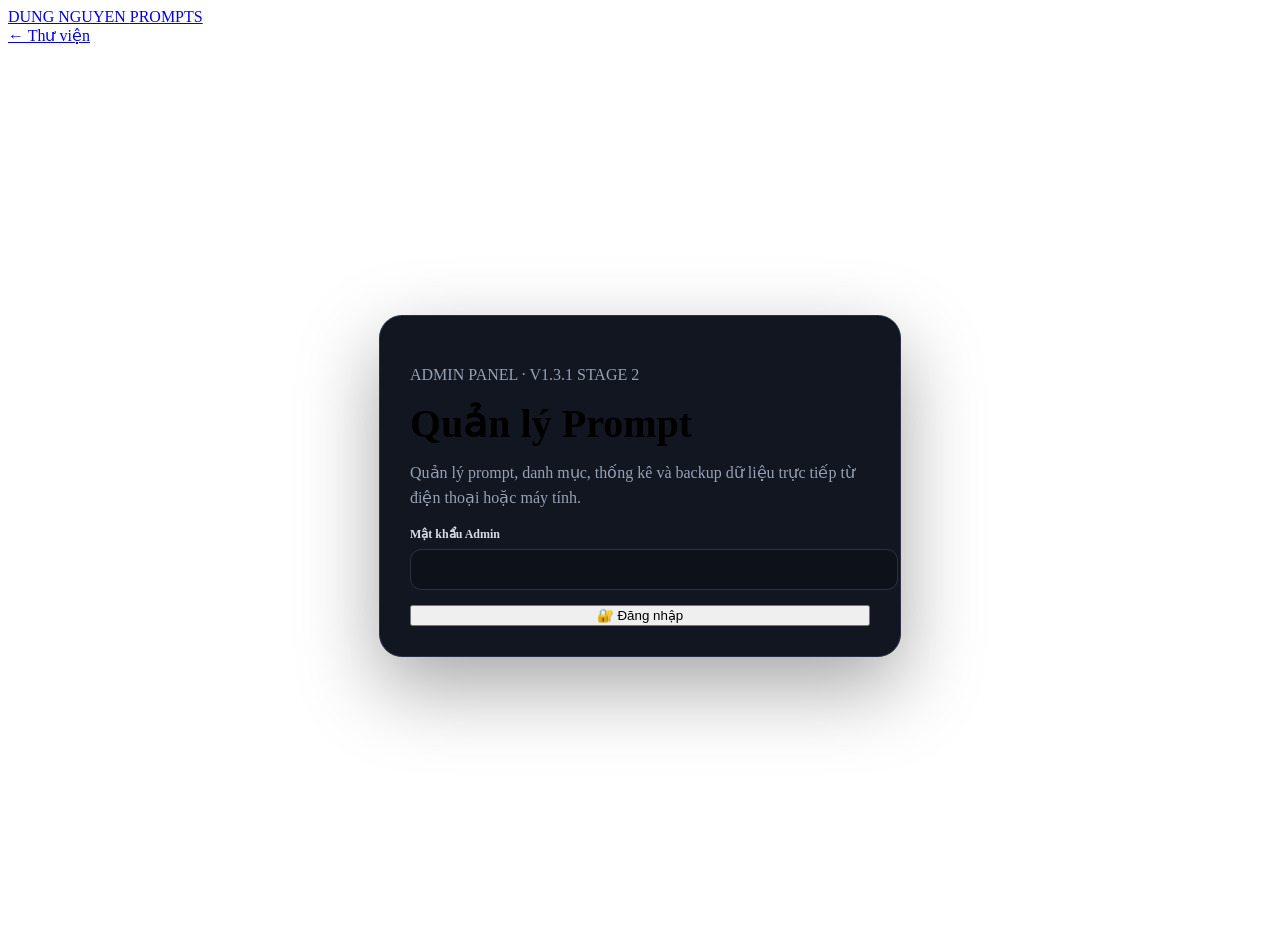
==== commit da29825f: "Add files via upload" ====
--- a/public/admin.html
+++ b/public/admin.html
@@ -1,38 +1,178 @@
-<!doctype html><html lang="vi"><head><meta charset="utf-8"><meta name="viewport" content="width=device-width,initial-scale=1,viewport-fit=cover"><meta name="theme-color" content="#090b10"><title>Admin · DUNG NGUYEN PROMPTS</title><link rel="stylesheet" href="/assets/site.css"><style>
-.admin{max-width:1400px;margin:0 auto;padding:25px 16px 70px}.login{min-height:calc(100vh - 66px);display:grid;place-items:center;padding:25px}.login-card{width:min(440px,100%);padding:30px;border:1px solid #293244;border-radius:22px;background:#111621;box-shadow:0 30px 80px rgba(0,0,0,.35)}.login-card h1{margin:0;font-size:40px;line-height:1}.login-card p{color:#97a2b5;line-height:1.6}.field{display:grid;gap:7px;margin-top:14px}.field label{font-size:12px;font-weight:800;color:#d8dce6}.field input,.field textarea,.field select{width:100%;padding:12px 13px;border:1px solid #293244;border-radius:11px;background:#0d121a;color:#fff;outline:none}.field input:focus,.field textarea:focus,.field select:focus{border-color:#8895ff;box-shadow:0 0 0 3px rgba(124,140,255,.1)}.stats{display:grid;grid-template-columns:repeat(5,minmax(0,1fr));gap:12px}.stat{padding:17px;border:1px solid #293244;border-radius:18px;background:#111621}.stat small{color:#7f899d}.stat strong{display:block;margin-top:7px;font-size:29px}.tabs{display:flex;gap:7px;overflow:auto;margin:20px 0 14px}.tab{min-height:40px;padding:0 13px;border:1px solid #293244;border-radius:10px;background:#0d121a;color:#aeb8c8;font-weight:800;white-space:nowrap}.tab.active{color:#090b10;border-color:transparent;background:linear-gradient(135deg,#a4aeff,#8895ff)}.panel2{padding:17px;border:1px solid #293244;border-radius:19px;background:#111621}.list{display:grid;gap:9px}.row{display:flex;align-items:center;justify-content:space-between;gap:12px;padding:14px;border:1px solid #242d3d;border-radius:13px;background:#0d121a}.row-title{font-weight:850}.row-meta{margin-top:4px;color:#788397;font-size:11px}.row-actions{display:flex;gap:6px;flex-wrap:wrap}.toolbar2{display:flex;gap:9px;justify-content:space-between;align-items:center;flex-wrap:wrap;margin-bottom:12px}.search{flex:1;min-width:220px;padding:12px 13px;border:1px solid #293244;border-radius:11px;background:#0d121a;color:#fff;outline:none}.empty{padding:40px;text-align:center;color:#8f99ac}.modal{width:min(900px,calc(100vw - 18px));max-height:90vh;padding:0;border:1px solid #293244;border-radius:19px;background:#111621;color:#fff}.modal::backdrop{background:rgba(0,0,0,.72);backdrop-filter:blur(4px)}.modal-head,.modal-foot{display:flex;justify-content:space-between;align-items:center;gap:9px;padding:14px 17px;border-bottom:1px solid #202838}.modal-foot{justify-content:flex-end;border-top:1px solid #202838;border-bottom:0}.modal-body{padding:18px;overflow:auto;max-height:67vh}.checkline{display:flex;gap:12px;align-items:center}.checkline input{width:18px;height:18px}.notice{padding:12px 13px;border:1px solid #2b3548;border-radius:12px;background:#0d121a;color:#9ca7b9;font-size:12px;line-height:1.6}.hidden{display:none!important}@media(max-width:1000px){.stats{grid-template-columns:repeat(3,minmax(0,1fr))}}@media(max-width:650px){.admin{padding:20px 10px 60px}.stats{grid-template-columns:repeat(2,minmax(0,1fr))}.row{align-items:flex-start;flex-direction:column}.row-actions{width:100%}.row-actions .btn{flex:1}.modal-body{max-height:70vh}}
-</style></head><body>
-<header class="topbar"><a class="brand" href="/">DUNG NGUYEN <span>PROMPTS</span></a><div class="header-actions"><a class="link-btn" href="/">← Thư viện</a><button id="logout" class="btn danger hidden" type="button">Đăng xuất</button></div></header>
-<section id="login" class="login"><div class="login-card"><p class="eyebrow">ADMIN PANEL v1.3</p><h1>Quản lý Prompt</h1><p>Đăng nhập để quản lý prompt, categories, backup và thống kê.</p><form id="loginForm"><div class="field"><label>Mật khẩu Admin</label><input id="password" type="password" autocomplete="current-password" required></div><button class="btn primary" style="width:100%;margin-top:15px" type="submit">🔐 Đăng nhập</button></form><div id="loginError" class="notice hidden" style="margin-top:12px"></div></div></section>
-<main id="app" class="admin hidden"><div class="toolbar2"><div><p class="eyebrow">CONTROL CENTER</p><h1 style="margin:0;font-size:clamp(30px,5vw,48px)">Dashboard</h1><p style="margin:7px 0;color:#97a2b5">Quản lý toàn bộ thư viện từ một nơi.</p></div><div style="display:flex;gap:7px;flex-wrap:wrap"><button id="refresh" class="btn">↻ Làm mới</button><button id="addPrompt" class="btn primary">＋ Prompt</button><button id="addCategory" class="btn">＋ Category</button></div></div>
-<section id="stats" class="stats"><div class="stat"><small>Tổng Prompt</small><strong id="sTotal">0</strong></div><div class="stat"><small>Xuất bản</small><strong id="sPub">0</strong></div><div class="stat"><small>Featured</small><strong id="sFeat">0</strong></div><div class="stat"><small>Lượt xem</small><strong id="sViews">0</strong></div><div class="stat"><small>Lượt copy</small><strong id="sCopies">0</strong></div></section>
-<div class="tabs"><button class="tab active" data-tab="prompts">Prompts</button><button class="tab" data-tab="categories">Categories</button><button class="tab" data-tab="backup">Backup</button></div>
-<section id="tabPrompts" class="panel2"><div class="toolbar2"><h2 style="margin:0">Danh sách Prompt</h2><input id="search" class="search" placeholder="Tìm prompt, nội dung, tag..."></div><div id="promptList" class="list"></div></section>
-<section id="tabCategories" class="panel2 hidden"><div class="toolbar2"><h2 style="margin:0">Danh mục</h2><button id="addCategory2" class="btn primary">＋ Thêm Category</button></div><div id="categoryList" class="list"></div></section>
-<section id="tabBackup" class="panel2 hidden"><h2 style="margin-top:0">Backup & Restore</h2><p style="color:#97a2b5">Export tạo một file JSON chứa categories và prompts. Import có thể Merge hoặc Replace.</p><div style="display:flex;gap:8px;flex-wrap:wrap"><button id="exportBtn" class="btn primary">⬇ Export JSON</button><button id="importBtn" class="btn">⬆ Import JSON</button><input id="importFile" type="file" accept="application/json" hidden></div><div class="notice" style="margin-top:14px">Khuyến nghị export backup định kỳ trước khi thay đổi số lượng lớn prompt.</div></section></main>
-<dialog id="promptModal" class="modal"><form id="promptForm"><div class="modal-head"><strong id="promptModalTitle">Thêm Prompt</strong><button class="btn" type="button" data-close>×</button></div><div class="modal-body"><input id="pid" type="hidden"><div class="field"><label>Tiêu đề *</label><input id="ptitle" required></div><div class="field"><label>Mô tả</label><input id="pdesc"></div><div style="display:grid;grid-template-columns:1fr 1fr;gap:12px"><div class="field"><label>Category</label><select id="pcat"></select></div><div class="field"><label>Tags</label><input id="ptags" placeholder="quote, cinematic, facebook"></div></div><div class="field"><label>Nội dung Prompt *</label><textarea id="pcontent" style="min-height:300px" required></textarea></div><div style="display:flex;gap:15px;flex-wrap:wrap;margin-top:13px"><label class="checkline"><input id="pfeatured" type="checkbox"><span>⭐ Featured</span></label><label class="checkline"><input id="ppublished" type="checkbox" checked><span>🌐 Published</span></label></div></div><div class="modal-foot"><button class="btn" type="button" data-close>Hủy</button><button class="btn primary" type="submit">💾 Lưu</button></div></form></dialog>
-<dialog id="categoryModal" class="modal"><form id="categoryForm"><div class="modal-head"><strong id="categoryModalTitle">Thêm Category</strong><button class="btn" type="button" data-close>×</button></div><div class="modal-body"><input id="cid" type="hidden"><div class="field"><label>Tên Category *</label><input id="cname" required></div><div class="field"><label>Slug</label><input id="cslug" placeholder="anh-ai"></div><div class="field"><label>Mô tả</label><textarea id="cdesc" style="min-height:120px"></textarea></div></div><div class="modal-foot"><button class="btn" type="button" data-close>Hủy</button><button class="btn primary" type="submit">💾 Lưu</button></div></form></dialog>
+<!doctype html>
+<html lang="vi">
+<head>
+  <meta charset="utf-8">
+  <meta name="viewport" content="width=device-width,initial-scale=1,viewport-fit=cover">
+  <meta name="theme-color" content="#090b10">
+  <title>Admin · DUNG NGUYEN PROMPTS</title>
+  <link rel="stylesheet" href="/assets/site.css">
+  <style>
+    .admin{max-width:1400px;margin:0 auto;padding:24px 16px 70px}.login{min-height:calc(100vh - 66px);display:grid;place-items:center;padding:24px}.login-card{width:min(460px,100%);padding:30px;border:1px solid #293244;border-radius:23px;background:#111621;box-shadow:0 30px 80px rgba(0,0,0,.35)}.login-card h1{margin:0;font-size:40px;line-height:1}.login-card p{color:#97a2b5;line-height:1.6}.field{display:grid;gap:7px;margin-top:14px}.field label{font-size:12px;font-weight:800;color:#d8dce6}.field input,.field textarea,.field select{width:100%;padding:12px 13px;border:1px solid #293244;border-radius:11px;background:#0d121a;color:#fff;outline:none}.field input:focus,.field textarea:focus,.field select:focus{border-color:#8895ff;box-shadow:0 0 0 3px rgba(124,140,255,.1)}.stats{display:grid;grid-template-columns:repeat(5,minmax(0,1fr));gap:12px}.stat{padding:17px;border:1px solid #293244;border-radius:18px;background:#111621}.stat small{color:#7f899d}.stat strong{display:block;margin-top:7px;font-size:29px}.tabs{display:flex;gap:7px;overflow:auto;margin:20px 0 14px}.tab{min-height:41px;padding:0 14px;border:1px solid #293244;border-radius:10px;background:#0d121a;color:#aeb8c8;font-weight:800;white-space:nowrap}.tab.active{color:#090b10;border-color:transparent;background:linear-gradient(135deg,#a4aeff,#8895ff)}.panel2{padding:17px;border:1px solid #293244;border-radius:19px;background:#111621}.list{display:grid;gap:9px}.row{display:flex;align-items:center;justify-content:space-between;gap:12px;padding:14px;border:1px solid #242d3d;border-radius:13px;background:#0d121a}.row-title{font-weight:850}.row-meta{margin-top:5px;color:#788397;font-size:11px;line-height:1.55}.row-actions{display:flex;gap:6px;flex-wrap:wrap}.toolbar2{display:flex;gap:9px;justify-content:space-between;align-items:center;flex-wrap:wrap;margin-bottom:12px}.search{flex:1;min-width:220px;padding:12px 13px;border:1px solid #293244;border-radius:11px;background:#0d121a;color:#fff;outline:none}.empty{padding:40px;text-align:center;color:#8f99ac}.notice{padding:12px 13px;border:1px solid #2b3548;border-radius:12px;background:#0d121a;color:#9ca7b9;font-size:12px;line-height:1.6}.backup-grid{display:grid;grid-template-columns:repeat(2,minmax(0,1fr));gap:14px}.backup-card{padding:18px;border:1px solid #293244;border-radius:16px;background:#0d121a}.backup-card h3{margin:0 0 7px;font-size:16px}.backup-card p{margin:0;color:#8792a6;font-size:12px;line-height:1.65}.modal{width:min(900px,calc(100vw - 18px));max-height:90vh;padding:0;border:1px solid #293244;border-radius:19px;background:#111621;color:#fff}.modal::backdrop{background:rgba(0,0,0,.72);backdrop-filter:blur(4px)}.modal-head,.modal-foot{display:flex;justify-content:space-between;align-items:center;gap:9px;padding:14px 17px;border-bottom:1px solid #202838}.modal-foot{justify-content:flex-end;border-top:1px solid #202838;border-bottom:0}.modal-body{padding:18px;overflow:auto;max-height:67vh}.checkline{display:flex;gap:12px;align-items:center}.checkline input{width:18px;height:18px}.hidden{display:none!important}.section-note{margin:0 0 12px;color:#8e99ac;font-size:12px}@media(max-width:1050px){.stats{grid-template-columns:repeat(3,minmax(0,1fr))}}@media(max-width:760px){.admin{padding:20px 10px 60px}.stats{grid-template-columns:repeat(2,minmax(0,1fr))}.row{align-items:flex-start;flex-direction:column}.row-actions{width:100%}.row-actions .btn{flex:1}.backup-grid{grid-template-columns:1fr}.modal-body{max-height:70vh}.login-card{padding:24px}}
+  </style>
+</head>
+<body>
+<header class="topbar">
+  <a class="brand" href="/">DUNG NGUYEN <span>PROMPTS</span></a>
+  <div class="header-actions">
+    <a class="link-btn" href="/">← Thư viện</a>
+    <button id="logout" class="btn danger hidden" type="button">Đăng xuất</button>
+  </div>
+</header>
+
+<section id="login" class="login">
+  <div class="login-card">
+    <p class="eyebrow">ADMIN PANEL · V1.3.1 STAGE 2</p>
+    <h1>Quản lý Prompt</h1>
+    <p>Quản lý prompt, danh mục, thống kê và backup dữ liệu trực tiếp từ điện thoại hoặc máy tính.</p>
+    <form id="loginForm">
+      <div class="field"><label>Mật khẩu Admin</label><input id="password" type="password" autocomplete="current-password" required></div>
+      <button class="btn primary" style="width:100%;margin-top:15px" type="submit">🔐 Đăng nhập</button>
+    </form>
+    <div id="loginError" class="notice hidden" style="margin-top:12px"></div>
+  </div>
+</section>
+
+<main id="app" class="admin hidden">
+  <div class="toolbar2">
+    <div>
+      <p class="eyebrow">CONTROL CENTER</p>
+      <h1 style="margin:0;font-size:clamp(30px,5vw,48px)">Dashboard</h1>
+      <p style="margin:7px 0;color:#8994a8">Quản lý prompt, danh mục, backup và thống kê.</p>
+    </div>
+    <div class="actions">
+      <button id="refresh" class="btn" type="button">↻ Làm mới</button>
+      <a class="btn" href="/" target="_blank" rel="noopener">↗ Mở website</a>
+      <button id="addPrompt" class="btn primary" type="button">＋ Thêm Prompt</button>
+    </div>
+  </div>
+
+  <section class="stats">
+    <div class="stat"><small>Tổng Prompt</small><strong id="sTotal">0</strong></div>
+    <div class="stat"><small>Đang xuất bản</small><strong id="sPub">0</strong></div>
+    <div class="stat"><small>Featured</small><strong id="sFeat">0</strong></div>
+    <div class="stat"><small>Lượt xem</small><strong id="sViews">0</strong></div>
+    <div class="stat"><small>Danh mục</small><strong id="sCats">0</strong></div>
+  </section>
+
+  <nav class="tabs" aria-label="Admin sections">
+    <button class="tab active" data-tab="prompts" type="button">📚 Prompts</button>
+    <button class="tab" data-tab="categories" type="button">🏷️ Categories</button>
+    <button class="tab" data-tab="backup" type="button">🗄️ Backup</button>
+  </nav>
+
+  <section id="tabPrompts" class="panel2">
+    <div class="toolbar2">
+      <input id="search" class="search" placeholder="Tìm prompt, nội dung, tag...">
+      <span id="promptCount" class="muted-count">0 prompt</span>
+    </div>
+    <div id="promptList" class="list"></div>
+  </section>
+
+  <section id="tabCategories" class="panel2 hidden">
+    <div class="toolbar2">
+      <div>
+        <h2 style="margin:0">Category Manager</h2>
+        <p class="section-note">Tạo, sửa, xóa danh mục. Xóa category không xóa prompt; prompt sẽ trở thành chưa phân loại.</p>
+      </div>
+      <button id="addCategory" class="btn primary" type="button">＋ Thêm Category</button>
+    </div>
+    <div id="categoryList" class="list"></div>
+  </section>
+
+  <section id="tabBackup" class="panel2 hidden">
+    <div class="toolbar2">
+      <div>
+        <h2 style="margin:0">Backup & Restore</h2>
+        <p class="section-note">Backup gồm categories, prompt, slug, tags và thống kê views/copies. File được tạo trực tiếp trên trình duyệt của bạn.</p>
+      </div>
+    </div>
+    <div class="backup-grid">
+      <div class="backup-card">
+        <h3>⬇ Export backup</h3>
+        <p>Xuất toàn bộ dữ liệu hiện tại thành file JSON để lưu vào máy.</p>
+        <button id="exportBtn" class="btn primary" style="margin-top:14px" type="button">⬇ Tải Backup JSON</button>
+      </div>
+      <div class="backup-card">
+        <h3>⬆ Import Merge</h3>
+        <p>Chỉ thêm category và prompt chưa có trong database. Không ghi đè dữ liệu hiện tại.</p>
+        <button id="importMergeBtn" class="btn" style="margin-top:14px" type="button">⬆ Import Merge</button>
+      </div>
+      <div class="backup-card">
+        <h3>⚠️ Import Replace</h3>
+        <p>Xóa categories/prompts hiện tại rồi nạp toàn bộ dữ liệu từ backup. Chỉ dùng khi bạn thực sự muốn khôi phục.</p>
+        <button id="importReplaceBtn" class="btn danger" style="margin-top:14px" type="button">⚠️ Replace & Restore</button>
+      </div>
+      <div class="backup-card">
+        <h3>🔐 Nguyên tắc an toàn</h3>
+        <p>Secret Admin không nằm trong backup JSON. File backup chỉ chứa dữ liệu Prompt Library, không chứa ADMIN_PASSWORD hoặc ADMIN_SESSION_SECRET.</p>
+      </div>
+    </div>
+    <input id="importFile" type="file" accept="application/json,.json" hidden>
+  </section>
+</main>
+
+<dialog id="promptModal" class="modal">
+  <form id="promptForm">
+    <div class="modal-head"><strong id="promptModalTitle">Thêm Prompt</strong><button class="btn" type="button" data-close>×</button></div>
+    <div class="modal-body">
+      <input id="pid" type="hidden">
+      <div class="field"><label>Tiêu đề *</label><input id="ptitle" required></div>
+      <div class="field"><label>Mô tả</label><input id="pdesc"></div>
+      <div class="field"><label>Category</label><select id="pcat"><option value="">Chọn category</option></select></div>
+      <div class="field"><label>Tags</label><input id="ptags" placeholder="quote, facebook, cinematic"></div>
+      <div class="field"><label>Nội dung Prompt *</label><textarea id="pcontent" style="min-height:300px" required></textarea></div>
+      <div style="display:flex;gap:15px;flex-wrap:wrap;margin-top:13px"><label class="checkline"><input id="pfeatured" type="checkbox"><span>⭐ Featured</span></label><label class="checkline"><input id="ppublished" type="checkbox" checked><span>🌐 Published</span></label></div>
+    </div>
+    <div class="modal-foot"><button class="btn" type="button" data-close>Hủy</button><button class="btn primary" type="submit">💾 Lưu Prompt</button></div>
+  </form>
+</dialog>
+
+<dialog id="categoryModal" class="modal">
+  <form id="categoryForm">
+    <div class="modal-head"><strong id="categoryModalTitle">Thêm Category</strong><button class="btn" type="button" data-close>×</button></div>
+    <div class="modal-body">
+      <input id="cid" type="hidden">
+      <div class="field"><label>Tên Category *</label><input id="cname" required></div>
+      <div class="field"><label>Slug</label><input id="cslug" placeholder="anh-ai"></div>
+      <div class="field"><label>Mô tả</label><textarea id="cdesc" style="min-height:120px"></textarea></div>
+    </div>
+    <div class="modal-foot"><button class="btn" type="button" data-close>Hủy</button><button class="btn primary" type="submit">💾 Lưu Category</button></div>
+  </form>
+</dialog>
+
 <div id="toast" class="toast"></div>
+
 <script>
-const $=s=>document.querySelector(s);const state={prompts:[],categories:[],stats:{},editingPrompt:null,editingCategory:null};
-const fmt=v=>Number(v||0).toLocaleString("vi-VN");function toast(m,t="success"){const e=$("#toast");e.textContent=m;e.className=`toast show ${t}`;clearTimeout(toast.t);toast.t=setTimeout(()=>e.className="toast",2200)}async function api(url,opt={}){const r=await fetch(url,{credentials:"same-origin",...opt});let d={};try{d=await r.json()}catch{}if(!r.ok)throw new Error(d.error||"Có lỗi xảy ra");return d}
-function showLogin(){$("#login").classList.remove("hidden");$("#app").classList.add("hidden");$("#logout").classList.add("hidden")}function showApp(){$("#login").classList.add("hidden");$("#app").classList.remove("hidden");$("#logout").classList.remove("hidden")}
+const $=s=>document.querySelector(s);
+const state={prompts:[],categories:[],stats:{},editingPrompt:null,editingCategory:null};
+const fmt=v=>Number(v||0).toLocaleString("vi-VN");
+function toast(m,t="success"){const e=$("#toast");e.textContent=m;e.className=`toast show ${t}`;clearTimeout(toast.t);toast.t=setTimeout(()=>e.className="toast",2400)}
+async function api(url,opt={}){const r=await fetch(url,{credentials:"same-origin",...opt});let d={};try{d=await r.json()}catch{}if(!r.ok)throw new Error(d.error||d.detail||"Có lỗi xảy ra");return d}
+function escapeHtml(v){return String(v??"").replaceAll("&","&amp;").replaceAll("<","&lt;").replaceAll(">","&gt;").replaceAll('"',"&quot;").replaceAll("'","&#039;")}
+function showLogin(){$("#login").classList.remove("hidden");$("#app").classList.add("hidden");$("#logout").classList.add("hidden")}
+function showApp(){$("#login").classList.add("hidden");$("#app").classList.remove("hidden");$("#logout").classList.remove("hidden")}
 async function session(){try{const d=await api("/api/admin/me");if(d.authenticated){showApp();await loadAll();return}}catch{}showLogin()}
 $("#loginForm").addEventListener("submit",async e=>{e.preventDefault();const er=$("#loginError");er.classList.add("hidden");try{await api("/api/admin/login",{method:"POST",headers:{"content-type":"application/json"},body:JSON.stringify({password:$("#password").value})});$("#password").value="";showApp();await loadAll();toast("Đăng nhập thành công.")}catch(x){er.textContent=x.message;er.classList.remove("hidden")}});
 $("#logout").addEventListener("click",async()=>{await api("/api/admin/logout",{method:"POST"}).catch(()=>{});showLogin();toast("Đã đăng xuất.")});
-async function loadAll(){const [s,p,c]=await Promise.all([api("/api/admin/stats"),api("/api/admin/prompts?limit=500"),api("/api/admin/categories")]);state.stats=s.stats||{};state.prompts=p.prompts||[];state.categories=c.categories||[];renderStats();renderPrompts();renderCategories();fillCategories()}
-function renderStats(){$("#sTotal").textContent=fmt(state.stats.total_prompts);$("#sPub").textContent=fmt(state.stats.published_prompts);$("#sFeat").textContent=fmt(state.stats.featured_prompts);$("#sViews").textContent=fmt(state.stats.total_views);$("#sCopies").textContent=fmt(state.stats.total_copies)}
-function renderPrompts(){const q=$("#search").value.trim().toLowerCase();const list=state.prompts.filter(p=>[p.title,p.description,p.content,p.tags,p.category_name].join(" ").toLowerCase().includes(q));$("#promptList").innerHTML=list.length?list.map(p=>`<div class="row"><div><div class="row-title">${escapeHtml(p.title)}</div><div class="row-meta">${escapeHtml(p.category_name||"Chưa phân loại")} · 👁 ${fmt(p.views)} · ⧉ ${fmt(p.copies)} · ${p.published?"Published":"Nháp"}</div></div><div class="row-actions"><a class="btn" href="/prompt/${encodeURIComponent(p.slug)}" target="_blank">↗ Xem</a><button class="btn" data-edit-p="${p.id}">✏️ Sửa</button><button class="btn danger" data-del-p="${p.id}">🗑 Xóa</button></div></div>`).join(""):'<div class="empty">Không có prompt phù hợp.</div>'}
-function renderCategories(){$("#categoryList").innerHTML=state.categories.length?state.categories.map(c=>`<div class="row"><div><div class="row-title">${escapeHtml(c.name)}</div><div class="row-meta">${escapeHtml(c.slug)} · ${escapeHtml(c.description||"")}</div></div><div class="row-actions"><button class="btn" data-edit-c="${c.id}">✏️ Sửa</button><button class="btn danger" data-del-c="${c.id}">🗑 Xóa</button></div></div>`).join(""):'<div class="empty">Chưa có category.</div>'}
-function escapeHtml(v){return String(v??"").replaceAll("&","&amp;").replaceAll("<","&lt;").replaceAll(">","&gt;").replaceAll('"',"&quot;").replaceAll("'","&#039;")}
-function fillCategories(){ $("#pcat").innerHTML='<option value="">Chọn category</option>'+state.categories.map(c=>`<option value="${c.id}">${escapeHtml(c.name)}</option>`).join("") }
+async function loadAll(){const[s,p,c]=await Promise.all([api("/api/admin/stats"),api("/api/admin/prompts?limit=500"),api("/api/admin/categories")]);state.stats=s.stats||{};state.prompts=p.prompts||[];state.categories=c.categories||[];renderStats();renderPrompts();renderCategories();fillCategories()}
+function renderStats(){$("#sTotal").textContent=fmt(state.stats.total_prompts);$("#sPub").textContent=fmt(state.stats.published_prompts);$("#sFeat").textContent=fmt(state.stats.featured_prompts);$("#sViews").textContent=fmt(state.stats.total_views);$("#sCats").textContent=fmt(state.stats.total_categories)}
+function renderPrompts(){const q=$("#search").value.trim().toLowerCase();const list=state.prompts.filter(p=>[p.title,p.description,p.content,p.tags,p.category_name].join(" ").toLowerCase().includes(q));$("#promptCount").textContent=`${fmt(list.length)} prompt`;$("#promptList").innerHTML=list.length?list.map(p=>`<div class="row"><div><div class="row-title">${escapeHtml(p.title)}</div><div class="row-meta">${escapeHtml(p.category_name||"Chưa phân loại")} · 👁 ${fmt(p.views)} · ⧉ ${fmt(p.copies)} · ${p.published?"Published":"Nháp"} · <a href="/prompt/${encodeURIComponent(p.slug)}" target="_blank" rel="noopener">${escapeHtml(p.slug)}</a></div></div><div class="row-actions"><a class="btn" href="/prompt/${encodeURIComponent(p.slug)}" target="_blank" rel="noopener">↗ Xem</a><button class="btn" data-edit-p="${p.id}">✏️ Sửa</button><button class="btn danger" data-del-p="${p.id}">🗑 Xóa</button></div></div>`).join(""):'<div class="empty">Không có prompt phù hợp.</div>'}
+function renderCategories(){$("#categoryList").innerHTML=state.categories.length?state.categories.map(c=>`<div class="row"><div><div class="row-title">${escapeHtml(c.name)}</div><div class="row-meta">${escapeHtml(c.slug)} · ${escapeHtml(c.description||"Không có mô tả")} · <strong>${fmt(c.prompt_count)} prompt</strong></div></div><div class="row-actions"><button class="btn" data-edit-c="${c.id}">✏️ Sửa</button><button class="btn danger" data-del-c="${c.id}">🗑 Xóa</button></div></div>`).join(""):'<div class="empty">Chưa có category.</div>'}
+function fillCategories(){$("#pcat").innerHTML='<option value="">Chọn category</option>'+state.categories.map(c=>`<option value="${c.id}">${escapeHtml(c.name)}</option>`).join("")}
 function openPrompt(p=null){state.editingPrompt=p;$("#promptModalTitle").textContent=p?"Sửa Prompt":"Thêm Prompt";$("#pid").value=p?.id||"";$("#ptitle").value=p?.title||"";$("#pdesc").value=p?.description||"";$("#pcontent").value=p?.content||"";$("#ptags").value=p?.tags||"";$("#pfeatured").checked=Number(p?.featured||0)===1;$("#ppublished").checked=p?Number(p.published)===1:true;$("#pcat").value=p?.category_id||"";$("#promptModal").showModal()}
 function openCategory(c=null){state.editingCategory=c;$("#categoryModalTitle").textContent=c?"Sửa Category":"Thêm Category";$("#cid").value=c?.id||"";$("#cname").value=c?.name||"";$("#cslug").value=c?.slug||"";$("#cdesc").value=c?.description||"";$("#categoryModal").showModal()}
-document.querySelectorAll("[data-close]").forEach(b=>b.addEventListener("click",()=>b.closest("dialog").close()));$("#addPrompt").addEventListener("click",()=>openPrompt());$("#addCategory").addEventListener("click",()=>openCategory());$("#addCategory2").addEventListener("click",()=>openCategory());$("#refresh").addEventListener("click",async()=>{await loadAll();toast("Đã làm mới.")});$("#search").addEventListener("input",renderPrompts);
+document.querySelectorAll("[data-close]").forEach(b=>b.addEventListener("click",()=>b.closest("dialog").close()));
+$("#addPrompt").addEventListener("click",()=>openPrompt());$("#addCategory").addEventListener("click",()=>openCategory());$("#refresh").addEventListener("click",async()=>{try{await loadAll();toast("Đã làm mới dữ liệu.")}catch(x){toast(x.message,"error")}});$("#search").addEventListener("input",renderPrompts);
 $("#promptForm").addEventListener("submit",async e=>{e.preventDefault();const body={title:$("#ptitle").value.trim(),description:$("#pdesc").value.trim(),content:$("#pcontent").value.trim(),tags:$("#ptags").value.trim(),category_id:$("#pcat").value||null,featured:$("#pfeatured").checked,published:$("#ppublished").checked};try{if(state.editingPrompt){await api(`/api/admin/prompts/${state.editingPrompt.id}`,{method:"PUT",headers:{"content-type":"application/json"},body:JSON.stringify(body)});toast("Đã cập nhật prompt.")}else{await api("/api/admin/prompts",{method:"POST",headers:{"content-type":"application/json"},body:JSON.stringify(body)});toast("Đã thêm prompt.")}$("#promptModal").close();await loadAll()}catch(x){toast(x.message,"error")}});
 $("#categoryForm").addEventListener("submit",async e=>{e.preventDefault();const body={name:$("#cname").value.trim(),slug:$("#cslug").value.trim(),description:$("#cdesc").value.trim()};try{if(state.editingCategory){await api(`/api/admin/categories/${state.editingCategory.id}`,{method:"PUT",headers:{"content-type":"application/json"},body:JSON.stringify(body)});toast("Đã cập nhật category.")}else{await api("/api/admin/categories",{method:"POST",headers:{"content-type":"application/json"},body:JSON.stringify(body)});toast("Đã thêm category.")}$("#categoryModal").close();await loadAll()}catch(x){toast(x.message,"error")}});
-$("#promptList").addEventListener("click",async e=>{const ep=e.target.closest("[data-edit-p]"),dp=e.target.closest("[data-del-p]");if(ep){openPrompt(state.prompts.find(p=>Number(p.id)===Number(ep.dataset.editP)))}if(dp){const p=state.prompts.find(p=>Number(p.id)===Number(dp.dataset.delP));if(!p||!confirm(`Xóa prompt ${p.title}?`))return;try{await api(`/api/admin/prompts/${p.id}`,{method:"DELETE"});await loadAll();toast("Đã xóa prompt.")}catch(x){toast(x.message,"error")}}});
-$("#categoryList").addEventListener("click",async e=>{const ec=e.target.closest("[data-edit-c]"),dc=e.target.closest("[data-del-c]");if(ec)openCategory(state.categories.find(c=>Number(c.id)===Number(ec.dataset.editC)));if(dc){const c=state.categories.find(c=>Number(c.id)===Number(dc.dataset.delC));if(!c||!confirm(`Xóa category ${c.name}? Các prompt thuộc category này sẽ trở thành chưa phân loại.`))return;try{await api(`/api/admin/categories/${c.id}`,{method:"DELETE"});await loadAll();toast("Đã xóa category.")}catch(x){toast(x.message,"error")}}});
-$("#exportBtn").addEventListener("click",async()=>{try{const data=await api("/api/admin/export");const blob=new Blob([JSON.stringify(data,null,2)],{type:"application/json"});const a=document.createElement("a");a.href=URL.createObjectURL(blob);a.download=`shareprompt-backup-${new Date().toISOString().slice(0,10)}.json`;a.click();URL.revokeObjectURL(a.href);toast("Đã export backup JSON.")}catch(x){toast(x.message,"error")}});
-$("#importBtn").addEventListener("click",()=>$("#importFile").click());$("#importFile").addEventListener("change",async e=>{const file=e.target.files?.[0];if(!file)return;const mode=confirm("Bấm OK để REPLACE toàn bộ categories/prompts hiện tại.\nBấm Cancel để MERGE dữ liệu chưa có.")?"replace":"merge";try{const data=JSON.parse(await file.text());data.mode=mode;await api("/api/admin/import",{method:"POST",headers:{"content-type":"application/json"},body:JSON.stringify(data)});await loadAll();toast(`Đã import theo chế độ ${mode}.`)}catch(x){toast(x.message,"error")}e.target.value=""});
-document.querySelectorAll("[data-tab]").forEach(btn=>btn.addEventListener("click",()=>{document.querySelectorAll(".tab").forEach(x=>x.classList.remove("active"));btn.classList.add("active");["prompts","categories","backup"].forEach(t=>$("#tab"+t[0].toUpperCase()+t.slice(1)).classList.add("hidden"));$("#tab"+btn.dataset.tab[0].toUpperCase()+btn.dataset.tab.slice(1)).classList.remove("hidden")}));session();
-</script></body></html>
+$("#promptList").addEventListener("click",async e=>{const ep=e.target.closest("[data-edit-p]"),dp=e.target.closest("[data-del-p]");if(ep){openPrompt(state.prompts.find(p=>Number(p.id)===Number(ep.dataset.editP)));return}if(dp){const p=state.prompts.find(p=>Number(p.id)===Number(dp.dataset.delP));if(!p||!confirm(`Xóa prompt:\n\n${p.title}\n\nHành động này không thể hoàn tác.`))return;try{await api(`/api/admin/prompts/${p.id}`,{method:"DELETE"});await loadAll();toast("Đã xóa prompt.")}catch(x){toast(x.message,"error")}}});
+$("#categoryList").addEventListener("click",async e=>{const ec=e.target.closest("[data-edit-c]"),dc=e.target.closest("[data-del-c]");if(ec){openCategory(state.categories.find(c=>Number(c.id)===Number(ec.dataset.editC)));return}if(dc){const c=state.categories.find(c=>Number(c.id)===Number(dc.dataset.delC));if(!c||!confirm(`Xóa category ${c.name}? Prompt thuộc category này sẽ trở thành chưa phân loại.`))return;try{await api(`/api/admin/categories/${c.id}`,{method:"DELETE"});await loadAll();toast("Đã xóa category.")}catch(x){toast(x.message,"error")}}});
+$("#exportBtn").addEventListener("click",async()=>{try{const data=await api("/api/admin/export");const blob=new Blob([JSON.stringify(data,null,2)],{type:"application/json;charset=utf-8"});const url=URL.createObjectURL(blob);const a=document.createElement("a");a.href=url;a.download=`shareprompt-backup-${new Date().toISOString().slice(0,10)}.json`;document.body.appendChild(a);a.click();a.remove();URL.revokeObjectURL(url);toast(`Backup xong: ${data.counts?.prompts||0} prompt, ${data.counts?.categories||0} category.`)}catch(x){toast(x.message,"error")}});
+const importInput=$("#importFile");async function importFromFile(mode){importInput.value="";importInput.dataset.mode=mode;importInput.click()}
+$("#importMergeBtn").addEventListener("click",()=>importFromFile("merge"));$("#importReplaceBtn").addEventListener("click",()=>{if(confirm("REPLACE sẽ xóa toàn bộ Prompt và Category hiện tại trước khi khôi phục. Bạn đã có file backup và chắc chắn muốn tiếp tục?"))importFromFile("replace")});
+importInput.addEventListener("change",async e=>{const file=e.target.files?.[0];const mode=importInput.dataset.mode||"merge";if(!file)return;try{if(!file.name.toLowerCase().endsWith(".json"))throw new Error("Vui lòng chọn file JSON.");const data=JSON.parse(await file.text());if(data?.backup_format!=="shareprompt"||!Array.isArray(data?.categories)||!Array.isArray(data?.prompts))throw new Error("File backup không đúng định dạng SharePrompt.");data.mode=mode;await api("/api/admin/import",{method:"POST",headers:{"content-type":"application/json"},body:JSON.stringify(data)});await loadAll();toast(mode==="replace"?"Đã khôi phục backup thành công.":"Đã import merge thành công.")}catch(x){toast(x.message,"error")}finally{e.target.value=""}});
+document.querySelectorAll("[data-tab]").forEach(btn=>btn.addEventListener("click",()=>{document.querySelectorAll(".tab").forEach(x=>x.classList.remove("active"));btn.classList.add("active");["prompts","categories","backup"].forEach(t=>$("#tab"+t[0].toUpperCase()+t.slice(1)).classList.add("hidden"));$("#tab"+btn.dataset.tab[0].toUpperCase()+btn.dataset.tab.slice(1)).classList.remove("hidden")}));
+session();
+</script>
+</body>
+</html>
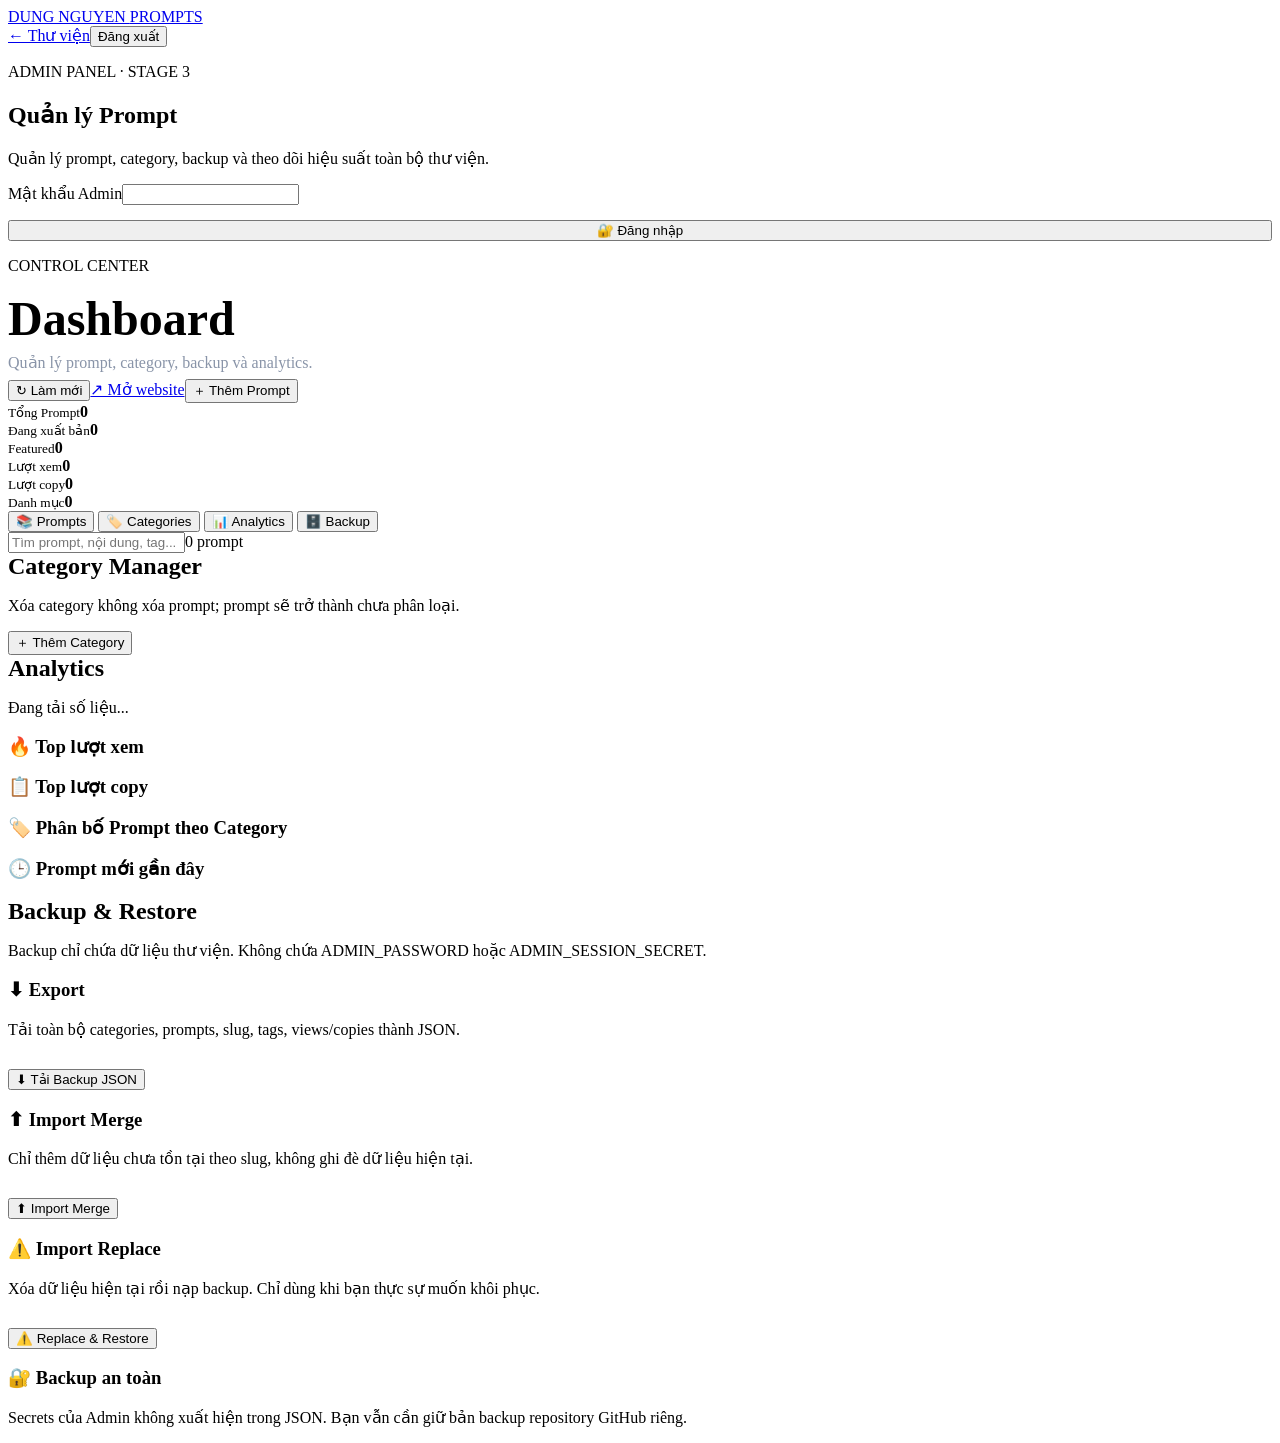
==== commit aa48eeba: "Add files via upload" ====
--- a/public/admin.html
+++ b/public/admin.html
@@ -6,44 +6,27 @@
   <meta name="theme-color" content="#090b10">
   <title>Admin · DUNG NGUYEN PROMPTS</title>
   <link rel="stylesheet" href="/assets/site.css">
-  <style>
-    .admin{max-width:1400px;margin:0 auto;padding:24px 16px 70px}.login{min-height:calc(100vh - 66px);display:grid;place-items:center;padding:24px}.login-card{width:min(460px,100%);padding:30px;border:1px solid #293244;border-radius:23px;background:#111621;box-shadow:0 30px 80px rgba(0,0,0,.35)}.login-card h1{margin:0;font-size:40px;line-height:1}.login-card p{color:#97a2b5;line-height:1.6}.field{display:grid;gap:7px;margin-top:14px}.field label{font-size:12px;font-weight:800;color:#d8dce6}.field input,.field textarea,.field select{width:100%;padding:12px 13px;border:1px solid #293244;border-radius:11px;background:#0d121a;color:#fff;outline:none}.field input:focus,.field textarea:focus,.field select:focus{border-color:#8895ff;box-shadow:0 0 0 3px rgba(124,140,255,.1)}.stats{display:grid;grid-template-columns:repeat(5,minmax(0,1fr));gap:12px}.stat{padding:17px;border:1px solid #293244;border-radius:18px;background:#111621}.stat small{color:#7f899d}.stat strong{display:block;margin-top:7px;font-size:29px}.tabs{display:flex;gap:7px;overflow:auto;margin:20px 0 14px}.tab{min-height:41px;padding:0 14px;border:1px solid #293244;border-radius:10px;background:#0d121a;color:#aeb8c8;font-weight:800;white-space:nowrap}.tab.active{color:#090b10;border-color:transparent;background:linear-gradient(135deg,#a4aeff,#8895ff)}.panel2{padding:17px;border:1px solid #293244;border-radius:19px;background:#111621}.list{display:grid;gap:9px}.row{display:flex;align-items:center;justify-content:space-between;gap:12px;padding:14px;border:1px solid #242d3d;border-radius:13px;background:#0d121a}.row-title{font-weight:850}.row-meta{margin-top:5px;color:#788397;font-size:11px;line-height:1.55}.row-actions{display:flex;gap:6px;flex-wrap:wrap}.toolbar2{display:flex;gap:9px;justify-content:space-between;align-items:center;flex-wrap:wrap;margin-bottom:12px}.search{flex:1;min-width:220px;padding:12px 13px;border:1px solid #293244;border-radius:11px;background:#0d121a;color:#fff;outline:none}.empty{padding:40px;text-align:center;color:#8f99ac}.notice{padding:12px 13px;border:1px solid #2b3548;border-radius:12px;background:#0d121a;color:#9ca7b9;font-size:12px;line-height:1.6}.backup-grid{display:grid;grid-template-columns:repeat(2,minmax(0,1fr));gap:14px}.backup-card{padding:18px;border:1px solid #293244;border-radius:16px;background:#0d121a}.backup-card h3{margin:0 0 7px;font-size:16px}.backup-card p{margin:0;color:#8792a6;font-size:12px;line-height:1.65}.modal{width:min(900px,calc(100vw - 18px));max-height:90vh;padding:0;border:1px solid #293244;border-radius:19px;background:#111621;color:#fff}.modal::backdrop{background:rgba(0,0,0,.72);backdrop-filter:blur(4px)}.modal-head,.modal-foot{display:flex;justify-content:space-between;align-items:center;gap:9px;padding:14px 17px;border-bottom:1px solid #202838}.modal-foot{justify-content:flex-end;border-top:1px solid #202838;border-bottom:0}.modal-body{padding:18px;overflow:auto;max-height:67vh}.checkline{display:flex;gap:12px;align-items:center}.checkline input{width:18px;height:18px}.hidden{display:none!important}.section-note{margin:0 0 12px;color:#8e99ac;font-size:12px}@media(max-width:1050px){.stats{grid-template-columns:repeat(3,minmax(0,1fr))}}@media(max-width:760px){.admin{padding:20px 10px 60px}.stats{grid-template-columns:repeat(2,minmax(0,1fr))}.row{align-items:flex-start;flex-direction:column}.row-actions{width:100%}.row-actions .btn{flex:1}.backup-grid{grid-template-columns:1fr}.modal-body{max-height:70vh}.login-card{padding:24px}}
-  </style>
 </head>
 <body>
 <header class="topbar">
   <a class="brand" href="/">DUNG NGUYEN <span>PROMPTS</span></a>
-  <div class="header-actions">
-    <a class="link-btn" href="/">← Thư viện</a>
-    <button id="logout" class="btn danger hidden" type="button">Đăng xuất</button>
-  </div>
+  <div class="header-actions"><a class="link-btn" href="/">← Thư viện</a><button id="logout" class="btn danger hidden" type="button">Đăng xuất</button></div>
 </header>
 
 <section id="login" class="login">
   <div class="login-card">
-    <p class="eyebrow">ADMIN PANEL · V1.3.1 STAGE 2</p>
+    <p class="eyebrow">ADMIN PANEL · STAGE 3</p>
     <h1>Quản lý Prompt</h1>
-    <p>Quản lý prompt, danh mục, thống kê và backup dữ liệu trực tiếp từ điện thoại hoặc máy tính.</p>
-    <form id="loginForm">
-      <div class="field"><label>Mật khẩu Admin</label><input id="password" type="password" autocomplete="current-password" required></div>
-      <button class="btn primary" style="width:100%;margin-top:15px" type="submit">🔐 Đăng nhập</button>
-    </form>
+    <p>Quản lý prompt, category, backup và theo dõi hiệu suất toàn bộ thư viện.</p>
+    <form id="loginForm"><div class="field"><label>Mật khẩu Admin</label><input id="password" type="password" autocomplete="current-password" required></div><button class="btn primary" style="width:100%;margin-top:15px" type="submit">🔐 Đăng nhập</button></form>
     <div id="loginError" class="notice hidden" style="margin-top:12px"></div>
   </div>
 </section>
 
 <main id="app" class="admin hidden">
   <div class="toolbar2">
-    <div>
-      <p class="eyebrow">CONTROL CENTER</p>
-      <h1 style="margin:0;font-size:clamp(30px,5vw,48px)">Dashboard</h1>
-      <p style="margin:7px 0;color:#8994a8">Quản lý prompt, danh mục, backup và thống kê.</p>
-    </div>
-    <div class="actions">
-      <button id="refresh" class="btn" type="button">↻ Làm mới</button>
-      <a class="btn" href="/" target="_blank" rel="noopener">↗ Mở website</a>
-      <button id="addPrompt" class="btn primary" type="button">＋ Thêm Prompt</button>
-    </div>
+    <div><p class="eyebrow">CONTROL CENTER</p><h1 style="margin:0;font-size:clamp(30px,5vw,48px)">Dashboard</h1><p style="margin:7px 0;color:#8994a8">Quản lý prompt, category, backup và analytics.</p></div>
+    <div class="actions"><button id="refresh" class="btn">↻ Làm mới</button><a class="btn" href="/" target="_blank" rel="noopener">↗ Mở website</a><button id="addPrompt" class="btn primary">＋ Thêm Prompt</button></div>
   </div>
 
   <section class="stats">
@@ -51,61 +34,44 @@
     <div class="stat"><small>Đang xuất bản</small><strong id="sPub">0</strong></div>
     <div class="stat"><small>Featured</small><strong id="sFeat">0</strong></div>
     <div class="stat"><small>Lượt xem</small><strong id="sViews">0</strong></div>
+    <div class="stat"><small>Lượt copy</small><strong id="sCopies">0</strong></div>
     <div class="stat"><small>Danh mục</small><strong id="sCats">0</strong></div>
   </section>
 
-  <nav class="tabs" aria-label="Admin sections">
-    <button class="tab active" data-tab="prompts" type="button">📚 Prompts</button>
-    <button class="tab" data-tab="categories" type="button">🏷️ Categories</button>
-    <button class="tab" data-tab="backup" type="button">🗄️ Backup</button>
+  <nav class="tabs">
+    <button class="tab active" data-tab="prompts">📚 Prompts</button>
+    <button class="tab" data-tab="categories">🏷️ Categories</button>
+    <button class="tab" data-tab="analytics">📊 Analytics</button>
+    <button class="tab" data-tab="backup">🗄️ Backup</button>
   </nav>
 
   <section id="tabPrompts" class="panel2">
-    <div class="toolbar2">
-      <input id="search" class="search" placeholder="Tìm prompt, nội dung, tag...">
-      <span id="promptCount" class="muted-count">0 prompt</span>
-    </div>
+    <div class="toolbar2"><input id="search" class="search" placeholder="Tìm prompt, nội dung, tag..."><span id="promptCount" class="muted-count">0 prompt</span></div>
     <div id="promptList" class="list"></div>
   </section>
 
   <section id="tabCategories" class="panel2 hidden">
-    <div class="toolbar2">
-      <div>
-        <h2 style="margin:0">Category Manager</h2>
-        <p class="section-note">Tạo, sửa, xóa danh mục. Xóa category không xóa prompt; prompt sẽ trở thành chưa phân loại.</p>
-      </div>
-      <button id="addCategory" class="btn primary" type="button">＋ Thêm Category</button>
-    </div>
+    <div class="toolbar2"><div><h2 style="margin:0">Category Manager</h2><p class="section-note">Xóa category không xóa prompt; prompt sẽ trở thành chưa phân loại.</p></div><button id="addCategory" class="btn primary">＋ Thêm Category</button></div>
     <div id="categoryList" class="list"></div>
   </section>
 
+  <section id="tabAnalytics" class="panel2 hidden">
+    <div class="toolbar2"><div><h2 style="margin:0">Analytics</h2><p id="analyticsUpdate" class="section-note">Đang tải số liệu...</p></div></div>
+    <div class="analytics-grid">
+      <div class="analytics-card"><h3>🔥 Top lượt xem</h3><div id="topViews" class="rank-list"></div></div>
+      <div class="analytics-card"><h3>📋 Top lượt copy</h3><div id="topCopies" class="rank-list"></div></div>
+      <div class="analytics-card analytics-wide"><h3>🏷️ Phân bố Prompt theo Category</h3><div id="categoryBars" class="bar-list"></div></div>
+      <div class="analytics-card analytics-wide"><h3>🕒 Prompt mới gần đây</h3><div id="recentPrompts" class="rank-list"></div></div>
+    </div>
+  </section>
+
   <section id="tabBackup" class="panel2 hidden">
-    <div class="toolbar2">
-      <div>
-        <h2 style="margin:0">Backup & Restore</h2>
-        <p class="section-note">Backup gồm categories, prompt, slug, tags và thống kê views/copies. File được tạo trực tiếp trên trình duyệt của bạn.</p>
-      </div>
-    </div>
+    <div class="toolbar2"><div><h2 style="margin:0">Backup & Restore</h2><p class="section-note">Backup chỉ chứa dữ liệu thư viện. Không chứa ADMIN_PASSWORD hoặc ADMIN_SESSION_SECRET.</p></div></div>
     <div class="backup-grid">
-      <div class="backup-card">
-        <h3>⬇ Export backup</h3>
-        <p>Xuất toàn bộ dữ liệu hiện tại thành file JSON để lưu vào máy.</p>
-        <button id="exportBtn" class="btn primary" style="margin-top:14px" type="button">⬇ Tải Backup JSON</button>
-      </div>
-      <div class="backup-card">
-        <h3>⬆ Import Merge</h3>
-        <p>Chỉ thêm category và prompt chưa có trong database. Không ghi đè dữ liệu hiện tại.</p>
-        <button id="importMergeBtn" class="btn" style="margin-top:14px" type="button">⬆ Import Merge</button>
-      </div>
-      <div class="backup-card">
-        <h3>⚠️ Import Replace</h3>
-        <p>Xóa categories/prompts hiện tại rồi nạp toàn bộ dữ liệu từ backup. Chỉ dùng khi bạn thực sự muốn khôi phục.</p>
-        <button id="importReplaceBtn" class="btn danger" style="margin-top:14px" type="button">⚠️ Replace & Restore</button>
-      </div>
-      <div class="backup-card">
-        <h3>🔐 Nguyên tắc an toàn</h3>
-        <p>Secret Admin không nằm trong backup JSON. File backup chỉ chứa dữ liệu Prompt Library, không chứa ADMIN_PASSWORD hoặc ADMIN_SESSION_SECRET.</p>
-      </div>
+      <div class="backup-card"><h3>⬇ Export</h3><p>Tải toàn bộ categories, prompts, slug, tags, views/copies thành JSON.</p><button id="exportBtn" class="btn primary" style="margin-top:14px">⬇ Tải Backup JSON</button></div>
+      <div class="backup-card"><h3>⬆ Import Merge</h3><p>Chỉ thêm dữ liệu chưa tồn tại theo slug, không ghi đè dữ liệu hiện tại.</p><button id="importMerge" class="btn" style="margin-top:14px">⬆ Import Merge</button></div>
+      <div class="backup-card"><h3>⚠️ Import Replace</h3><p>Xóa dữ liệu hiện tại rồi nạp backup. Chỉ dùng khi bạn thực sự muốn khôi phục.</p><button id="importReplace" class="btn danger" style="margin-top:14px">⚠️ Replace & Restore</button></div>
+      <div class="backup-card"><h3>🔐 Backup an toàn</h3><p>Secrets của Admin không xuất hiện trong JSON. Bạn vẫn cần giữ bản backup repository GitHub riêng.</p></div>
     </div>
     <input id="importFile" type="file" accept="application/json,.json" hidden>
   </section>
@@ -121,7 +87,7 @@
       <div class="field"><label>Category</label><select id="pcat"><option value="">Chọn category</option></select></div>
       <div class="field"><label>Tags</label><input id="ptags" placeholder="quote, facebook, cinematic"></div>
       <div class="field"><label>Nội dung Prompt *</label><textarea id="pcontent" style="min-height:300px" required></textarea></div>
-      <div style="display:flex;gap:15px;flex-wrap:wrap;margin-top:13px"><label class="checkline"><input id="pfeatured" type="checkbox"><span>⭐ Featured</span></label><label class="checkline"><input id="ppublished" type="checkbox" checked><span>🌐 Published</span></label></div>
+      <div class="checkline" style="margin-top:12px;display:flex;gap:15px;flex-wrap:wrap"><label class="checkline"><input id="pfeatured" type="checkbox"> ⭐ Featured</label><label class="checkline"><input id="ppublished" type="checkbox" checked> 🌐 Published</label></div>
     </div>
     <div class="modal-foot"><button class="btn" type="button" data-close>Hủy</button><button class="btn primary" type="submit">💾 Lưu Prompt</button></div>
   </form>
@@ -133,46 +99,42 @@
     <div class="modal-body">
       <input id="cid" type="hidden">
       <div class="field"><label>Tên Category *</label><input id="cname" required></div>
-      <div class="field"><label>Slug</label><input id="cslug" placeholder="anh-ai"></div>
-      <div class="field"><label>Mô tả</label><textarea id="cdesc" style="min-height:120px"></textarea></div>
+      <div class="field"><label>Slug (để trống nếu muốn tự tạo)</label><input id="cslug" placeholder="video-ai"></div>
+      <div class="field"><label>Mô tả</label><textarea id="cdesc" style="min-height:140px"></textarea></div>
     </div>
     <div class="modal-foot"><button class="btn" type="button" data-close>Hủy</button><button class="btn primary" type="submit">💾 Lưu Category</button></div>
   </form>
 </dialog>
 
 <div id="toast" class="toast"></div>
-
 <script>
-const $=s=>document.querySelector(s);
-const state={prompts:[],categories:[],stats:{},editingPrompt:null,editingCategory:null};
+const $=s=>document.querySelector(s),state={prompts:[],categories:[],stats:{},analytics:{},editingPrompt:null,editingCategory:null};
 const fmt=v=>Number(v||0).toLocaleString("vi-VN");
+const esc=v=>String(v??"").replaceAll("&","&amp;").replaceAll("<","&lt;").replaceAll(">","&gt;").replaceAll('"',"&quot;").replaceAll("'","&#039;");
 function toast(m,t="success"){const e=$("#toast");e.textContent=m;e.className=`toast show ${t}`;clearTimeout(toast.t);toast.t=setTimeout(()=>e.className="toast",2400)}
 async function api(url,opt={}){const r=await fetch(url,{credentials:"same-origin",...opt});let d={};try{d=await r.json()}catch{}if(!r.ok)throw new Error(d.error||d.detail||"Có lỗi xảy ra");return d}
-function escapeHtml(v){return String(v??"").replaceAll("&","&amp;").replaceAll("<","&lt;").replaceAll(">","&gt;").replaceAll('"',"&quot;").replaceAll("'","&#039;")}
 function showLogin(){$("#login").classList.remove("hidden");$("#app").classList.add("hidden");$("#logout").classList.add("hidden")}
 function showApp(){$("#login").classList.add("hidden");$("#app").classList.remove("hidden");$("#logout").classList.remove("hidden")}
-async function session(){try{const d=await api("/api/admin/me");if(d.authenticated){showApp();await loadAll();return}}catch{}showLogin()}
-$("#loginForm").addEventListener("submit",async e=>{e.preventDefault();const er=$("#loginError");er.classList.add("hidden");try{await api("/api/admin/login",{method:"POST",headers:{"content-type":"application/json"},body:JSON.stringify({password:$("#password").value})});$("#password").value="";showApp();await loadAll();toast("Đăng nhập thành công.")}catch(x){er.textContent=x.message;er.classList.remove("hidden")}});
-$("#logout").addEventListener("click",async()=>{await api("/api/admin/logout",{method:"POST"}).catch(()=>{});showLogin();toast("Đã đăng xuất.")});
-async function loadAll(){const[s,p,c]=await Promise.all([api("/api/admin/stats"),api("/api/admin/prompts?limit=500"),api("/api/admin/categories")]);state.stats=s.stats||{};state.prompts=p.prompts||[];state.categories=c.categories||[];renderStats();renderPrompts();renderCategories();fillCategories()}
-function renderStats(){$("#sTotal").textContent=fmt(state.stats.total_prompts);$("#sPub").textContent=fmt(state.stats.published_prompts);$("#sFeat").textContent=fmt(state.stats.featured_prompts);$("#sViews").textContent=fmt(state.stats.total_views);$("#sCats").textContent=fmt(state.stats.total_categories)}
-function renderPrompts(){const q=$("#search").value.trim().toLowerCase();const list=state.prompts.filter(p=>[p.title,p.description,p.content,p.tags,p.category_name].join(" ").toLowerCase().includes(q));$("#promptCount").textContent=`${fmt(list.length)} prompt`;$("#promptList").innerHTML=list.length?list.map(p=>`<div class="row"><div><div class="row-title">${escapeHtml(p.title)}</div><div class="row-meta">${escapeHtml(p.category_name||"Chưa phân loại")} · 👁 ${fmt(p.views)} · ⧉ ${fmt(p.copies)} · ${p.published?"Published":"Nháp"} · <a href="/prompt/${encodeURIComponent(p.slug)}" target="_blank" rel="noopener">${escapeHtml(p.slug)}</a></div></div><div class="row-actions"><a class="btn" href="/prompt/${encodeURIComponent(p.slug)}" target="_blank" rel="noopener">↗ Xem</a><button class="btn" data-edit-p="${p.id}">✏️ Sửa</button><button class="btn danger" data-del-p="${p.id}">🗑 Xóa</button></div></div>`).join(""):'<div class="empty">Không có prompt phù hợp.</div>'}
-function renderCategories(){$("#categoryList").innerHTML=state.categories.length?state.categories.map(c=>`<div class="row"><div><div class="row-title">${escapeHtml(c.name)}</div><div class="row-meta">${escapeHtml(c.slug)} · ${escapeHtml(c.description||"Không có mô tả")} · <strong>${fmt(c.prompt_count)} prompt</strong></div></div><div class="row-actions"><button class="btn" data-edit-c="${c.id}">✏️ Sửa</button><button class="btn danger" data-del-c="${c.id}">🗑 Xóa</button></div></div>`).join(""):'<div class="empty">Chưa có category.</div>'}
-function fillCategories(){$("#pcat").innerHTML='<option value="">Chọn category</option>'+state.categories.map(c=>`<option value="${c.id}">${escapeHtml(c.name)}</option>`).join("")}
+function fillCategories(){$("#pcat").innerHTML='<option value="">Chọn category</option>'+state.categories.map(c=>`<option value="${c.id}">${esc(c.name)}</option>`).join("")}
+function renderStats(){const s=state.stats;$("#sTotal").textContent=fmt(s.total_prompts);$("#sPub").textContent=fmt(s.published_prompts);$("#sFeat").textContent=fmt(s.featured_prompts);$("#sViews").textContent=fmt(s.total_views);$("#sCopies").textContent=fmt(s.total_copies);$("#sCats").textContent=fmt(s.total_categories)}
+function renderPrompts(){const q=$("#search").value.trim().toLowerCase();const list=state.prompts.filter(p=>[p.title,p.description,p.content,p.tags,p.category_name].join(" ").toLowerCase().includes(q));$("#promptCount").textContent=`${fmt(list.length)} prompt`;$("#promptList").innerHTML=list.length?list.map(p=>`<div class="row"><div><div class="row-title">${esc(p.title)}</div><div class="row-meta">${esc(p.category_name||"Chưa phân loại")} · 👁 ${fmt(p.views)} · ⧉ ${fmt(p.copies)} · ${p.published?"Published":"Nháp"} · <a href="/prompt/${encodeURIComponent(p.slug)}" target="_blank" rel="noopener">${esc(p.slug)}</a></div></div><div class="row-actions"><a class="btn" href="/prompt/${encodeURIComponent(p.slug)}" target="_blank" rel="noopener">↗ Xem</a><button class="btn" data-edit-p="${p.id}">✏️ Sửa</button><button class="btn danger" data-del-p="${p.id}">🗑 Xóa</button></div></div>`).join(""):'<div class="empty">Không có prompt phù hợp.</div>'}
+function renderCategories(){const list=state.categories;$("#categoryList").innerHTML=list.length?list.map(c=>`<div class="row"><div><div class="row-title">${esc(c.name)}</div><div class="row-meta">${esc(c.slug)} · ${esc(c.description||"Không có mô tả")} · <strong>${fmt(c.prompt_count)} prompt</strong></div></div><div class="row-actions"><button class="btn" data-edit-c="${c.id}">✏️ Sửa</button><button class="btn danger" data-del-c="${c.id}">🗑 Xóa</button></div></div>`).join(""):'<div class="empty">Chưa có category.</div>'}
+function rankHtml(list,metric){if(!list?.length)return '<div class="empty">Chưa có dữ liệu.</div>';return list.map((p,i)=>`<div class="rank-item"><div class="rank-no">${i+1}</div><div><div class="rank-title">${esc(p.title)}</div><div class="rank-meta">${esc(p.slug)}</div></div><strong>${fmt(p[metric])}</strong></div>`).join("")}
+function renderAnalytics(){const a=state.analytics||{};$("#topViews").innerHTML=rankHtml(a.top_views,"views");$("#topCopies").innerHTML=rankHtml(a.top_copies,"copies");const cats=a.category_stats||[];const max=Math.max(1,...cats.map(c=>Number(c.prompt_count||0)));$("#categoryBars").innerHTML=cats.length?cats.map(c=>`<div class="bar-row"><div class="bar-label" title="${esc(c.name)}">${esc(c.name)}</div><div class="bar-track"><div class="bar-fill" style="width:${Math.round(Number(c.prompt_count||0)/max*100)}%"></div></div><div class="bar-value">${fmt(c.prompt_count)}</div></div>`).join(""):'<div class="empty">Chưa có category.</div>';const recent=a.recent_prompts||[];$("#recentPrompts").innerHTML=recent.length?recent.map((p,i)=>`<div class="rank-item"><div class="rank-no">${i+1}</div><div><div class="rank-title">${esc(p.title)}</div><div class="rank-meta">${esc(p.category_name||"Chưa phân loại")} · ${esc(String(p.created_at||"").slice(0,10))}</div></div><a class="btn" href="/prompt/${encodeURIComponent(p.slug)}" target="_blank" rel="noopener">↗</a></div>`).join(""):'<div class="empty">Chưa có prompt.</div>';$("#analyticsUpdate").textContent=a.stats?.latest_update?`Cập nhật dữ liệu gần nhất: ${String(a.stats.latest_update).replace("T"," ")}`:"Số liệu cập nhật theo dữ liệu D1 hiện tại."}
 function openPrompt(p=null){state.editingPrompt=p;$("#promptModalTitle").textContent=p?"Sửa Prompt":"Thêm Prompt";$("#pid").value=p?.id||"";$("#ptitle").value=p?.title||"";$("#pdesc").value=p?.description||"";$("#pcontent").value=p?.content||"";$("#ptags").value=p?.tags||"";$("#pfeatured").checked=Number(p?.featured||0)===1;$("#ppublished").checked=p?Number(p.published)===1:true;$("#pcat").value=p?.category_id||"";$("#promptModal").showModal()}
 function openCategory(c=null){state.editingCategory=c;$("#categoryModalTitle").textContent=c?"Sửa Category":"Thêm Category";$("#cid").value=c?.id||"";$("#cname").value=c?.name||"";$("#cslug").value=c?.slug||"";$("#cdesc").value=c?.description||"";$("#categoryModal").showModal()}
-document.querySelectorAll("[data-close]").forEach(b=>b.addEventListener("click",()=>b.closest("dialog").close()));
-$("#addPrompt").addEventListener("click",()=>openPrompt());$("#addCategory").addEventListener("click",()=>openCategory());$("#refresh").addEventListener("click",async()=>{try{await loadAll();toast("Đã làm mới dữ liệu.")}catch(x){toast(x.message,"error")}});$("#search").addEventListener("input",renderPrompts);
+async function loadAll(){const d=await api("/api/admin/stats");state.stats=d.stats||{};state.analytics={...(d.analytics||{}),stats:d.stats||{}};const [p,c]=await Promise.all([api("/api/admin/prompts?limit=500"),api("/api/admin/categories")]);state.prompts=p.prompts||[];state.categories=c.categories||[];renderStats();renderPrompts();renderCategories();renderAnalytics();fillCategories()}
+$("#loginForm").addEventListener("submit",async e=>{e.preventDefault();$("#loginError").classList.add("hidden");try{await api("/api/admin/login",{method:"POST",headers:{"content-type":"application/json"},body:JSON.stringify({password:$("#password").value})});$("#password").value="";showApp();await loadAll();toast("Đăng nhập thành công.")}catch(x){$("#loginError").textContent=x.message;$("#loginError").classList.remove("hidden")}});
+$("#logout").addEventListener("click",async()=>{await api("/api/admin/logout",{method:"POST"}).catch(()=>{});showLogin();toast("Đã đăng xuất.")});
+$("#refresh").addEventListener("click",async()=>{try{await loadAll();toast("Đã làm mới dữ liệu.")}catch(e){toast(e.message,"error")}});$("#addPrompt").addEventListener("click",()=>openPrompt());$("#addCategory").addEventListener("click",()=>openCategory());$("#search").addEventListener("input",renderPrompts);document.querySelectorAll("[data-close]").forEach(b=>b.addEventListener("click",()=>b.closest("dialog").close()));
 $("#promptForm").addEventListener("submit",async e=>{e.preventDefault();const body={title:$("#ptitle").value.trim(),description:$("#pdesc").value.trim(),content:$("#pcontent").value.trim(),tags:$("#ptags").value.trim(),category_id:$("#pcat").value||null,featured:$("#pfeatured").checked,published:$("#ppublished").checked};try{if(state.editingPrompt){await api(`/api/admin/prompts/${state.editingPrompt.id}`,{method:"PUT",headers:{"content-type":"application/json"},body:JSON.stringify(body)});toast("Đã cập nhật prompt.")}else{await api("/api/admin/prompts",{method:"POST",headers:{"content-type":"application/json"},body:JSON.stringify(body)});toast("Đã thêm prompt.")}$("#promptModal").close();await loadAll()}catch(x){toast(x.message,"error")}});
 $("#categoryForm").addEventListener("submit",async e=>{e.preventDefault();const body={name:$("#cname").value.trim(),slug:$("#cslug").value.trim(),description:$("#cdesc").value.trim()};try{if(state.editingCategory){await api(`/api/admin/categories/${state.editingCategory.id}`,{method:"PUT",headers:{"content-type":"application/json"},body:JSON.stringify(body)});toast("Đã cập nhật category.")}else{await api("/api/admin/categories",{method:"POST",headers:{"content-type":"application/json"},body:JSON.stringify(body)});toast("Đã thêm category.")}$("#categoryModal").close();await loadAll()}catch(x){toast(x.message,"error")}});
 $("#promptList").addEventListener("click",async e=>{const ep=e.target.closest("[data-edit-p]"),dp=e.target.closest("[data-del-p]");if(ep){openPrompt(state.prompts.find(p=>Number(p.id)===Number(ep.dataset.editP)));return}if(dp){const p=state.prompts.find(p=>Number(p.id)===Number(dp.dataset.delP));if(!p||!confirm(`Xóa prompt:\n\n${p.title}\n\nHành động này không thể hoàn tác.`))return;try{await api(`/api/admin/prompts/${p.id}`,{method:"DELETE"});await loadAll();toast("Đã xóa prompt.")}catch(x){toast(x.message,"error")}}});
 $("#categoryList").addEventListener("click",async e=>{const ec=e.target.closest("[data-edit-c]"),dc=e.target.closest("[data-del-c]");if(ec){openCategory(state.categories.find(c=>Number(c.id)===Number(ec.dataset.editC)));return}if(dc){const c=state.categories.find(c=>Number(c.id)===Number(dc.dataset.delC));if(!c||!confirm(`Xóa category ${c.name}? Prompt thuộc category này sẽ trở thành chưa phân loại.`))return;try{await api(`/api/admin/categories/${c.id}`,{method:"DELETE"});await loadAll();toast("Đã xóa category.")}catch(x){toast(x.message,"error")}}});
-$("#exportBtn").addEventListener("click",async()=>{try{const data=await api("/api/admin/export");const blob=new Blob([JSON.stringify(data,null,2)],{type:"application/json;charset=utf-8"});const url=URL.createObjectURL(blob);const a=document.createElement("a");a.href=url;a.download=`shareprompt-backup-${new Date().toISOString().slice(0,10)}.json`;document.body.appendChild(a);a.click();a.remove();URL.revokeObjectURL(url);toast(`Backup xong: ${data.counts?.prompts||0} prompt, ${data.counts?.categories||0} category.`)}catch(x){toast(x.message,"error")}});
-const importInput=$("#importFile");async function importFromFile(mode){importInput.value="";importInput.dataset.mode=mode;importInput.click()}
-$("#importMergeBtn").addEventListener("click",()=>importFromFile("merge"));$("#importReplaceBtn").addEventListener("click",()=>{if(confirm("REPLACE sẽ xóa toàn bộ Prompt và Category hiện tại trước khi khôi phục. Bạn đã có file backup và chắc chắn muốn tiếp tục?"))importFromFile("replace")});
-importInput.addEventListener("change",async e=>{const file=e.target.files?.[0];const mode=importInput.dataset.mode||"merge";if(!file)return;try{if(!file.name.toLowerCase().endsWith(".json"))throw new Error("Vui lòng chọn file JSON.");const data=JSON.parse(await file.text());if(data?.backup_format!=="shareprompt"||!Array.isArray(data?.categories)||!Array.isArray(data?.prompts))throw new Error("File backup không đúng định dạng SharePrompt.");data.mode=mode;await api("/api/admin/import",{method:"POST",headers:{"content-type":"application/json"},body:JSON.stringify(data)});await loadAll();toast(mode==="replace"?"Đã khôi phục backup thành công.":"Đã import merge thành công.")}catch(x){toast(x.message,"error")}finally{e.target.value=""}});
-document.querySelectorAll("[data-tab]").forEach(btn=>btn.addEventListener("click",()=>{document.querySelectorAll(".tab").forEach(x=>x.classList.remove("active"));btn.classList.add("active");["prompts","categories","backup"].forEach(t=>$("#tab"+t[0].toUpperCase()+t.slice(1)).classList.add("hidden"));$("#tab"+btn.dataset.tab[0].toUpperCase()+btn.dataset.tab.slice(1)).classList.remove("hidden")}));
-session();
+$("#exportBtn").addEventListener("click",async()=>{try{const data=await api("/api/admin/export");const blob=new Blob([JSON.stringify(data,null,2)],{type:"application/json;charset=utf-8"});const u=URL.createObjectURL(blob),a=document.createElement("a");a.href=u;a.download=`shareprompt-backup-${new Date().toISOString().slice(0,10)}.json`;document.body.appendChild(a);a.click();a.remove();URL.revokeObjectURL(u);toast(`Backup xong: ${fmt(data.counts?.prompts||0)} prompt, ${fmt(data.counts?.categories||0)} category.`)}catch(x){toast(x.message,"error")}});
+const fileInput=$("#importFile");function chooseImport(mode){fileInput.dataset.mode=mode;fileInput.value="";fileInput.click()}$("#importMerge").addEventListener("click",()=>chooseImport("merge"));$("#importReplace").addEventListener("click",()=>{if(confirm("REPLACE sẽ xóa toàn bộ Prompt và Category hiện tại trước khi khôi phục. Bạn có chắc chắn muốn tiếp tục?"))chooseImport("replace")});fileInput.addEventListener("change",async e=>{const f=e.target.files?.[0],mode=fileInput.dataset.mode||"merge";if(!f)return;try{const data=JSON.parse(await f.text());if(data?.backup_format!=="shareprompt"||!Array.isArray(data?.categories)||!Array.isArray(data?.prompts))throw new Error("File backup không đúng định dạng SharePrompt.");data.mode=mode;await api("/api/admin/import",{method:"POST",headers:{"content-type":"application/json"},body:JSON.stringify(data)});await loadAll();toast(mode==="replace"?"Đã khôi phục backup thành công.":"Đã import merge thành công.")}catch(x){toast(x.message,"error")}finally{fileInput.value=""}});
+document.querySelectorAll("[data-tab]").forEach(btn=>btn.addEventListener("click",()=>{document.querySelectorAll(".tab").forEach(x=>x.classList.remove("active"));btn.classList.add("active");["prompts","categories","analytics","backup"].forEach(t=>$("#tab"+t[0].toUpperCase()+t.slice(1)).classList.add("hidden"));$("#tab"+btn.dataset.tab[0].toUpperCase()+btn.dataset.tab.slice(1)).classList.remove("hidden")}));
+(async()=>{try{const me=await api("/api/admin/me");if(me.authenticated){showApp();await loadAll()}else showLogin()}catch{showLogin()}})();
 </script>
 </body>
 </html>
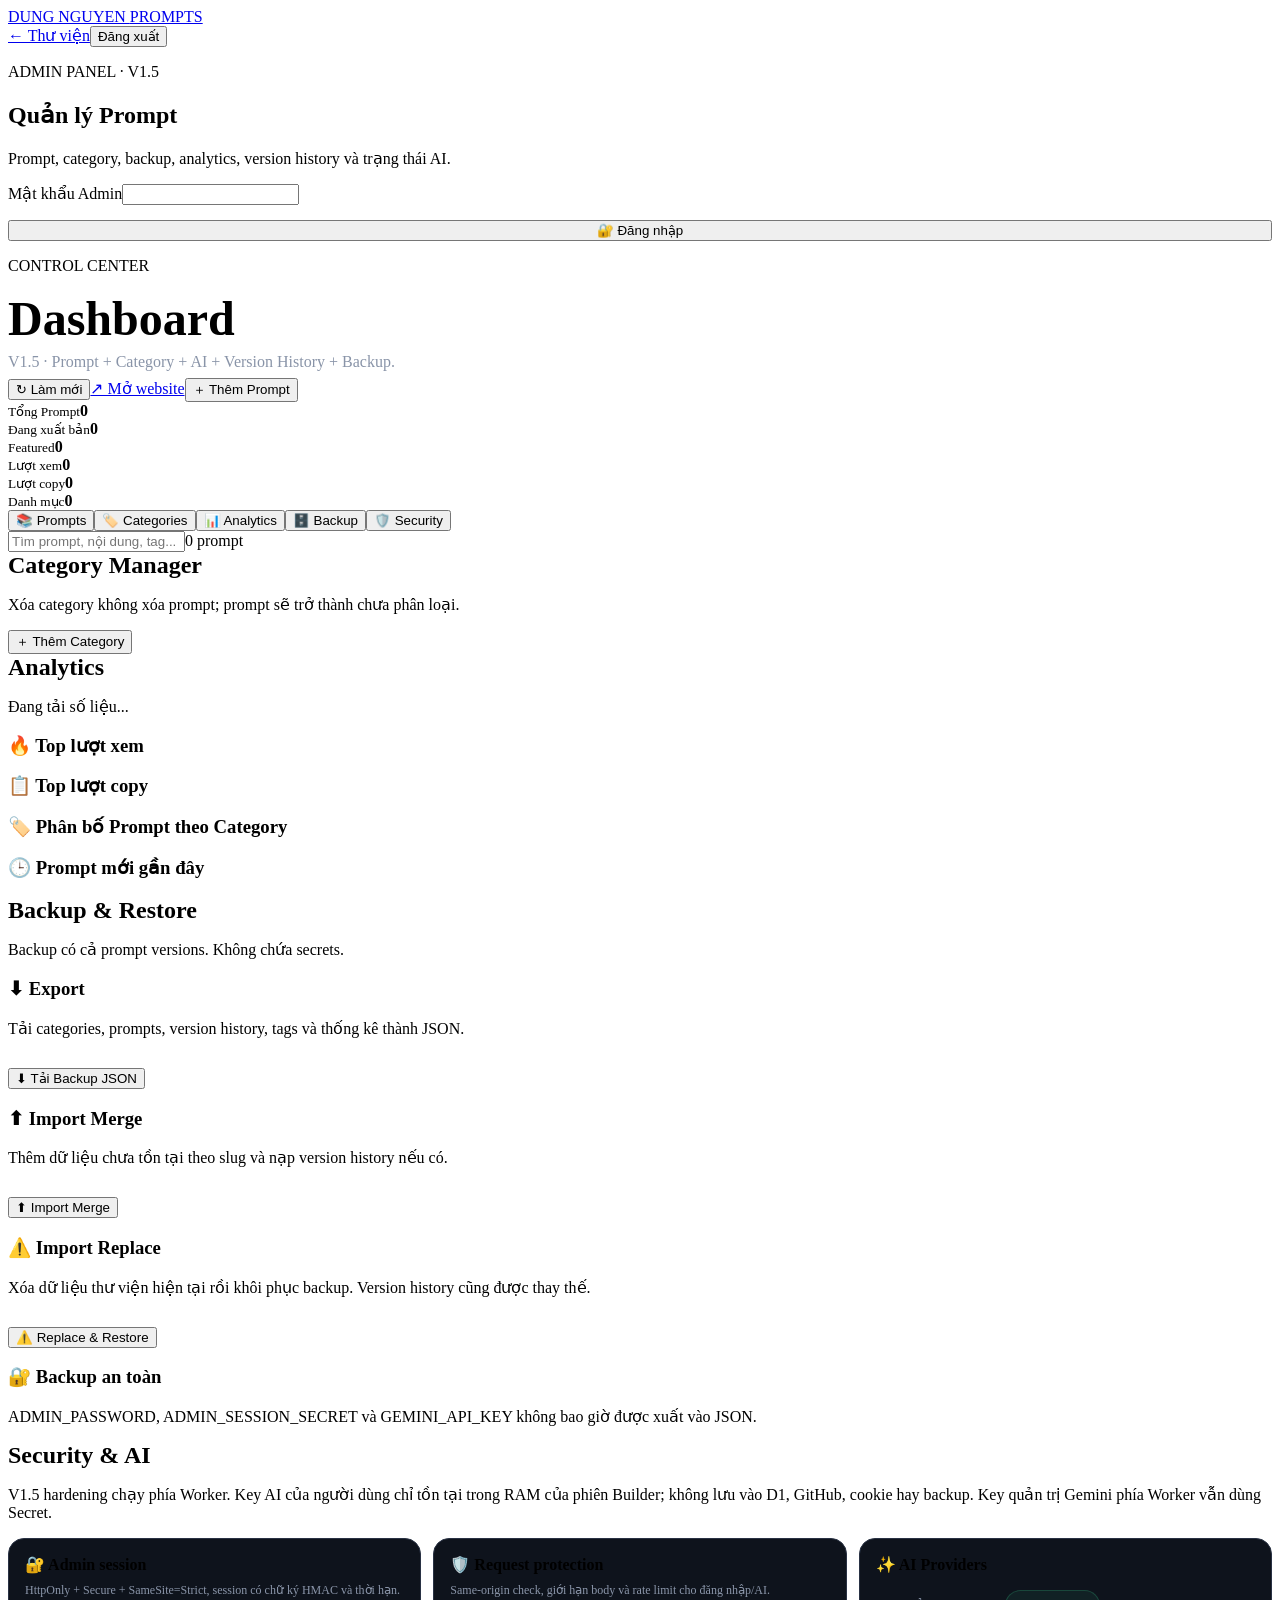
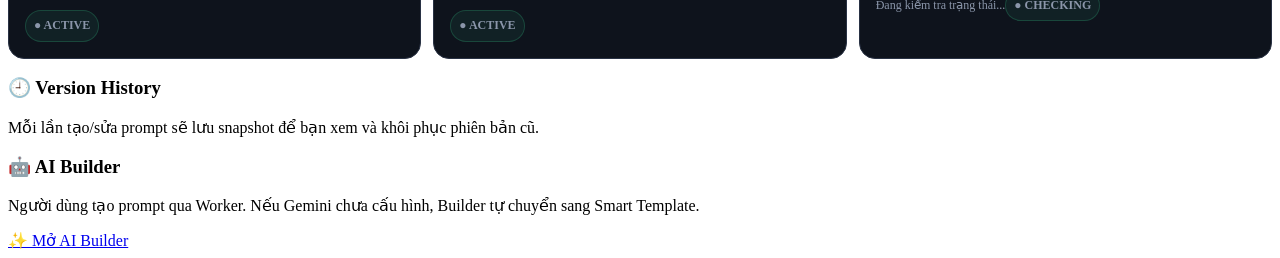
==== commit f934440a: "Add files via upload" ====
--- a/public/admin.html
+++ b/public/admin.html
@@ -1,111 +1,31 @@
 <!doctype html>
 <html lang="vi">
 <head>
-  <meta charset="utf-8">
-  <meta name="viewport" content="width=device-width,initial-scale=1,viewport-fit=cover">
-  <meta name="theme-color" content="#090b10">
-  <title>Admin · DUNG NGUYEN PROMPTS</title>
-  <link rel="stylesheet" href="/assets/site.css">
+<meta charset="utf-8">
+<meta name="viewport" content="width=device-width,initial-scale=1,viewport-fit=cover">
+<meta name="theme-color" content="#090b10">
+<title>Admin · DUNG NGUYEN PROMPTS</title>
+<link rel="stylesheet" href="/assets/site.css">
+<style>
+.version-grid{display:grid;gap:10px}.version-item{display:grid;grid-template-columns:auto 1fr auto;gap:12px;align-items:center;padding:12px;border:1px solid #293244;border-radius:14px;background:#0e131c}.version-badge{width:38px;height:38px;display:grid;place-items:center;border-radius:11px;background:#171e2a;color:#bfc8ff;font-weight:900}.version-title{font-weight:850}.version-meta{color:#7d879a;font-size:11px;margin-top:3px}.version-note{color:#9da7ba;font-size:12px;margin-top:4px}.security-grid{display:grid;grid-template-columns:repeat(3,minmax(0,1fr));gap:12px;margin-top:14px}.security-card{padding:16px;border:1px solid #293244;border-radius:16px;background:#0e131c}.security-card strong{display:block;font-size:16px;margin-bottom:6px}.security-card span{color:#8b96aa;font-size:12px;line-height:1.6}.badge-ok{display:inline-flex;align-items:center;gap:6px;margin-top:10px;padding:5px 8px;border-radius:999px;color:#bdf3d8;background:rgba(61,220,151,.07);border:1px solid rgba(61,220,151,.2);font-size:10px;font-weight:850}.badge-warn{color:#f0caa4;background:rgba(245,196,94,.07);border-color:rgba(245,196,94,.2)}@media(max-width:800px){.security-grid{grid-template-columns:1fr}.version-item{grid-template-columns:auto 1fr}}
+</style>
 </head>
 <body>
-<header class="topbar">
-  <a class="brand" href="/">DUNG NGUYEN <span>PROMPTS</span></a>
-  <div class="header-actions"><a class="link-btn" href="/">← Thư viện</a><button id="logout" class="btn danger hidden" type="button">Đăng xuất</button></div>
-</header>
-
-<section id="login" class="login">
-  <div class="login-card">
-    <p class="eyebrow">ADMIN PANEL · STAGE 3</p>
-    <h1>Quản lý Prompt</h1>
-    <p>Quản lý prompt, category, backup và theo dõi hiệu suất toàn bộ thư viện.</p>
-    <form id="loginForm"><div class="field"><label>Mật khẩu Admin</label><input id="password" type="password" autocomplete="current-password" required></div><button class="btn primary" style="width:100%;margin-top:15px" type="submit">🔐 Đăng nhập</button></form>
-    <div id="loginError" class="notice hidden" style="margin-top:12px"></div>
-  </div>
-</section>
-
+<header class="topbar"><a class="brand" href="/">DUNG NGUYEN <span>PROMPTS</span></a><div class="header-actions"><a class="link-btn" href="/">← Thư viện</a><button id="logout" class="btn danger hidden" type="button">Đăng xuất</button></div></header>
+<section id="login" class="login"><div class="login-card"><p class="eyebrow">ADMIN PANEL · V1.5</p><h1>Quản lý Prompt</h1><p>Prompt, category, backup, analytics, version history và trạng thái AI.</p><form id="loginForm"><div class="field"><label>Mật khẩu Admin</label><input id="password" type="password" autocomplete="current-password" required></div><button class="btn primary" style="width:100%;margin-top:15px" type="submit">🔐 Đăng nhập</button></form><div id="loginError" class="notice hidden" style="margin-top:12px"></div></div></section>
 <main id="app" class="admin hidden">
-  <div class="toolbar2">
-    <div><p class="eyebrow">CONTROL CENTER</p><h1 style="margin:0;font-size:clamp(30px,5vw,48px)">Dashboard</h1><p style="margin:7px 0;color:#8994a8">Quản lý prompt, category, backup và analytics.</p></div>
-    <div class="actions"><button id="refresh" class="btn">↻ Làm mới</button><a class="btn" href="/" target="_blank" rel="noopener">↗ Mở website</a><button id="addPrompt" class="btn primary">＋ Thêm Prompt</button></div>
-  </div>
-
-  <section class="stats">
-    <div class="stat"><small>Tổng Prompt</small><strong id="sTotal">0</strong></div>
-    <div class="stat"><small>Đang xuất bản</small><strong id="sPub">0</strong></div>
-    <div class="stat"><small>Featured</small><strong id="sFeat">0</strong></div>
-    <div class="stat"><small>Lượt xem</small><strong id="sViews">0</strong></div>
-    <div class="stat"><small>Lượt copy</small><strong id="sCopies">0</strong></div>
-    <div class="stat"><small>Danh mục</small><strong id="sCats">0</strong></div>
-  </section>
-
-  <nav class="tabs">
-    <button class="tab active" data-tab="prompts">📚 Prompts</button>
-    <button class="tab" data-tab="categories">🏷️ Categories</button>
-    <button class="tab" data-tab="analytics">📊 Analytics</button>
-    <button class="tab" data-tab="backup">🗄️ Backup</button>
-  </nav>
-
-  <section id="tabPrompts" class="panel2">
-    <div class="toolbar2"><input id="search" class="search" placeholder="Tìm prompt, nội dung, tag..."><span id="promptCount" class="muted-count">0 prompt</span></div>
-    <div id="promptList" class="list"></div>
-  </section>
-
-  <section id="tabCategories" class="panel2 hidden">
-    <div class="toolbar2"><div><h2 style="margin:0">Category Manager</h2><p class="section-note">Xóa category không xóa prompt; prompt sẽ trở thành chưa phân loại.</p></div><button id="addCategory" class="btn primary">＋ Thêm Category</button></div>
-    <div id="categoryList" class="list"></div>
-  </section>
-
-  <section id="tabAnalytics" class="panel2 hidden">
-    <div class="toolbar2"><div><h2 style="margin:0">Analytics</h2><p id="analyticsUpdate" class="section-note">Đang tải số liệu...</p></div></div>
-    <div class="analytics-grid">
-      <div class="analytics-card"><h3>🔥 Top lượt xem</h3><div id="topViews" class="rank-list"></div></div>
-      <div class="analytics-card"><h3>📋 Top lượt copy</h3><div id="topCopies" class="rank-list"></div></div>
-      <div class="analytics-card analytics-wide"><h3>🏷️ Phân bố Prompt theo Category</h3><div id="categoryBars" class="bar-list"></div></div>
-      <div class="analytics-card analytics-wide"><h3>🕒 Prompt mới gần đây</h3><div id="recentPrompts" class="rank-list"></div></div>
-    </div>
-  </section>
-
-  <section id="tabBackup" class="panel2 hidden">
-    <div class="toolbar2"><div><h2 style="margin:0">Backup & Restore</h2><p class="section-note">Backup chỉ chứa dữ liệu thư viện. Không chứa ADMIN_PASSWORD hoặc ADMIN_SESSION_SECRET.</p></div></div>
-    <div class="backup-grid">
-      <div class="backup-card"><h3>⬇ Export</h3><p>Tải toàn bộ categories, prompts, slug, tags, views/copies thành JSON.</p><button id="exportBtn" class="btn primary" style="margin-top:14px">⬇ Tải Backup JSON</button></div>
-      <div class="backup-card"><h3>⬆ Import Merge</h3><p>Chỉ thêm dữ liệu chưa tồn tại theo slug, không ghi đè dữ liệu hiện tại.</p><button id="importMerge" class="btn" style="margin-top:14px">⬆ Import Merge</button></div>
-      <div class="backup-card"><h3>⚠️ Import Replace</h3><p>Xóa dữ liệu hiện tại rồi nạp backup. Chỉ dùng khi bạn thực sự muốn khôi phục.</p><button id="importReplace" class="btn danger" style="margin-top:14px">⚠️ Replace & Restore</button></div>
-      <div class="backup-card"><h3>🔐 Backup an toàn</h3><p>Secrets của Admin không xuất hiện trong JSON. Bạn vẫn cần giữ bản backup repository GitHub riêng.</p></div>
-    </div>
-    <input id="importFile" type="file" accept="application/json,.json" hidden>
-  </section>
+<div class="toolbar2"><div><p class="eyebrow">CONTROL CENTER</p><h1 style="margin:0;font-size:clamp(30px,5vw,48px)">Dashboard</h1><p style="margin:7px 0;color:#8994a8">V1.5 · Prompt + Category + AI + Version History + Backup.</p></div><div class="actions"><button id="refresh" class="btn">↻ Làm mới</button><a class="btn" href="/" target="_blank" rel="noopener">↗ Mở website</a><button id="addPrompt" class="btn primary">＋ Thêm Prompt</button></div></div>
+<section class="stats"><div class="stat"><small>Tổng Prompt</small><strong id="sTotal">0</strong></div><div class="stat"><small>Đang xuất bản</small><strong id="sPub">0</strong></div><div class="stat"><small>Featured</small><strong id="sFeat">0</strong></div><div class="stat"><small>Lượt xem</small><strong id="sViews">0</strong></div><div class="stat"><small>Lượt copy</small><strong id="sCopies">0</strong></div><div class="stat"><small>Danh mục</small><strong id="sCats">0</strong></div></section>
+<nav class="tabs"><button class="tab active" data-tab="prompts">📚 Prompts</button><button class="tab" data-tab="categories">🏷️ Categories</button><button class="tab" data-tab="analytics">📊 Analytics</button><button class="tab" data-tab="backup">🗄️ Backup</button><button class="tab" data-tab="system">🛡️ Security</button></nav>
+<section id="tabPrompts" class="panel2"><div class="toolbar2"><input id="search" class="search" placeholder="Tìm prompt, nội dung, tag..."><span id="promptCount" class="muted-count">0 prompt</span></div><div id="promptList" class="list"></div></section>
+<section id="tabCategories" class="panel2 hidden"><div class="toolbar2"><div><h2 style="margin:0">Category Manager</h2><p class="section-note">Xóa category không xóa prompt; prompt sẽ trở thành chưa phân loại.</p></div><button id="addCategory" class="btn primary">＋ Thêm Category</button></div><div id="categoryList" class="list"></div></section>
+<section id="tabAnalytics" class="panel2 hidden"><div class="toolbar2"><div><h2 style="margin:0">Analytics</h2><p id="analyticsUpdate" class="section-note">Đang tải số liệu...</p></div></div><div class="analytics-grid"><div class="analytics-card"><h3>🔥 Top lượt xem</h3><div id="topViews" class="rank-list"></div></div><div class="analytics-card"><h3>📋 Top lượt copy</h3><div id="topCopies" class="rank-list"></div></div><div class="analytics-card analytics-wide"><h3>🏷️ Phân bố Prompt theo Category</h3><div id="categoryBars" class="bar-list"></div></div><div class="analytics-card analytics-wide"><h3>🕒 Prompt mới gần đây</h3><div id="recentPrompts" class="rank-list"></div></div></div></section>
+<section id="tabBackup" class="panel2 hidden"><div class="toolbar2"><div><h2 style="margin:0">Backup & Restore</h2><p class="section-note">Backup có cả prompt versions. Không chứa secrets.</p></div></div><div class="backup-grid"><div class="backup-card"><h3>⬇ Export</h3><p>Tải categories, prompts, version history, tags và thống kê thành JSON.</p><button id="exportBtn" class="btn primary" style="margin-top:14px">⬇ Tải Backup JSON</button></div><div class="backup-card"><h3>⬆ Import Merge</h3><p>Thêm dữ liệu chưa tồn tại theo slug và nạp version history nếu có.</p><button id="importMerge" class="btn" style="margin-top:14px">⬆ Import Merge</button></div><div class="backup-card"><h3>⚠️ Import Replace</h3><p>Xóa dữ liệu thư viện hiện tại rồi khôi phục backup. Version history cũng được thay thế.</p><button id="importReplace" class="btn danger" style="margin-top:14px">⚠️ Replace & Restore</button></div><div class="backup-card"><h3>🔐 Backup an toàn</h3><p>ADMIN_PASSWORD, ADMIN_SESSION_SECRET và GEMINI_API_KEY không bao giờ được xuất vào JSON.</p></div></div><input id="importFile" type="file" accept="application/json,.json" hidden></section>
+<section id="tabSystem" class="panel2 hidden"><div class="toolbar2"><div><h2 style="margin:0">Security & AI</h2><p class="section-note">V1.5 hardening chạy phía Worker. Key AI của người dùng chỉ tồn tại trong RAM của phiên Builder; không lưu vào D1, GitHub, cookie hay backup. Key quản trị Gemini phía Worker vẫn dùng Secret.</p></div></div><div class="security-grid"><div class="security-card"><strong>🔐 Admin session</strong><span>HttpOnly + Secure + SameSite=Strict, session có chữ ký HMAC và thời hạn.</span><span class="badge-ok">● ACTIVE</span></div><div class="security-card"><strong>🛡️ Request protection</strong><span>Same-origin check, giới hạn body và rate limit cho đăng nhập/AI.</span><span class="badge-ok">● ACTIVE</span></div><div class="security-card"><strong>✨ AI Providers</strong><span id="aiStateText">Đang kiểm tra trạng thái...</span><span id="aiStateBadge" class="badge-ok">● CHECKING</span></div></div><div class="backup-grid" style="margin-top:14px"><div class="backup-card"><h3>🕘 Version History</h3><p>Mỗi lần tạo/sửa prompt sẽ lưu snapshot để bạn xem và khôi phục phiên bản cũ.</p></div><div class="backup-card"><h3>🤖 AI Builder</h3><p>Người dùng tạo prompt qua Worker. Nếu Gemini chưa cấu hình, Builder tự chuyển sang Smart Template.</p><a class="btn primary" href="/builder.html" target="_blank" rel="noopener" style="margin-top:14px">✨ Mở AI Builder</a></div></div></section>
 </main>
-
-<dialog id="promptModal" class="modal">
-  <form id="promptForm">
-    <div class="modal-head"><strong id="promptModalTitle">Thêm Prompt</strong><button class="btn" type="button" data-close>×</button></div>
-    <div class="modal-body">
-      <input id="pid" type="hidden">
-      <div class="field"><label>Tiêu đề *</label><input id="ptitle" required></div>
-      <div class="field"><label>Mô tả</label><input id="pdesc"></div>
-      <div class="field"><label>Category</label><select id="pcat"><option value="">Chọn category</option></select></div>
-      <div class="field"><label>Tags</label><input id="ptags" placeholder="quote, facebook, cinematic"></div>
-      <div class="field"><label>Nội dung Prompt *</label><textarea id="pcontent" style="min-height:300px" required></textarea></div>
-      <div class="checkline" style="margin-top:12px;display:flex;gap:15px;flex-wrap:wrap"><label class="checkline"><input id="pfeatured" type="checkbox"> ⭐ Featured</label><label class="checkline"><input id="ppublished" type="checkbox" checked> 🌐 Published</label></div>
-    </div>
-    <div class="modal-foot"><button class="btn" type="button" data-close>Hủy</button><button class="btn primary" type="submit">💾 Lưu Prompt</button></div>
-  </form>
-</dialog>
-
-<dialog id="categoryModal" class="modal">
-  <form id="categoryForm">
-    <div class="modal-head"><strong id="categoryModalTitle">Thêm Category</strong><button class="btn" type="button" data-close>×</button></div>
-    <div class="modal-body">
-      <input id="cid" type="hidden">
-      <div class="field"><label>Tên Category *</label><input id="cname" required></div>
-      <div class="field"><label>Slug (để trống nếu muốn tự tạo)</label><input id="cslug" placeholder="video-ai"></div>
-      <div class="field"><label>Mô tả</label><textarea id="cdesc" style="min-height:140px"></textarea></div>
-    </div>
-    <div class="modal-foot"><button class="btn" type="button" data-close>Hủy</button><button class="btn primary" type="submit">💾 Lưu Category</button></div>
-  </form>
-</dialog>
-
+<dialog id="promptModal" class="modal"><form id="promptForm"><div class="modal-head"><strong id="promptModalTitle">Thêm Prompt</strong><button class="btn" type="button" data-close>×</button></div><div class="modal-body"><div class="field"><label>Tiêu đề *</label><input id="ptitle" required></div><div class="field"><label>Mô tả</label><input id="pdesc"></div><div class="field"><label>Category</label><select id="pcat"><option value="">Chọn category</option></select></div><div class="field"><label>Tags</label><input id="ptags" placeholder="quote, facebook, cinematic"></div><div class="field"><label>Nội dung Prompt *</label><textarea id="pcontent" style="min-height:300px" required></textarea></div><div class="checkline" style="margin-top:12px;display:flex;gap:15px;flex-wrap:wrap"><label><input id="pfeatured" type="checkbox"> ⭐ Featured</label><label><input id="ppublished" type="checkbox" checked> 🌐 Published</label></div></div><div class="modal-foot"><button class="btn" type="button" data-close>Hủy</button><button class="btn primary" type="submit">💾 Lưu Prompt</button></div></form></dialog>
+<dialog id="categoryModal" class="modal"><form id="categoryForm"><div class="modal-head"><strong id="categoryModalTitle">Thêm Category</strong><button class="btn" type="button" data-close>×</button></div><div class="modal-body"><div class="field"><label>Tên Category *</label><input id="cname" required></div><div class="field"><label>Slug</label><input id="cslug" placeholder="video-ai"></div><div class="field"><label>Mô tả</label><textarea id="cdesc" style="min-height:140px"></textarea></div></div><div class="modal-foot"><button class="btn" type="button" data-close>Hủy</button><button class="btn primary" type="submit">💾 Lưu Category</button></div></form></dialog>
+<dialog id="versionsModal" class="modal"><div class="modal-head"><strong id="versionsTitle">Version History</strong><button class="btn" type="button" data-close>×</button></div><div class="modal-body"><div id="versionsList" class="version-grid"></div></div><div class="modal-foot"><button class="btn" type="button" data-close>Đóng</button></div></dialog>
 <div id="toast" class="toast"></div>
 <script>
 const $=s=>document.querySelector(s),state={prompts:[],categories:[],stats:{},analytics:{},editingPrompt:null,editingCategory:null};
@@ -117,24 +37,26 @@
 function showApp(){$("#login").classList.add("hidden");$("#app").classList.remove("hidden");$("#logout").classList.remove("hidden")}
 function fillCategories(){$("#pcat").innerHTML='<option value="">Chọn category</option>'+state.categories.map(c=>`<option value="${c.id}">${esc(c.name)}</option>`).join("")}
 function renderStats(){const s=state.stats;$("#sTotal").textContent=fmt(s.total_prompts);$("#sPub").textContent=fmt(s.published_prompts);$("#sFeat").textContent=fmt(s.featured_prompts);$("#sViews").textContent=fmt(s.total_views);$("#sCopies").textContent=fmt(s.total_copies);$("#sCats").textContent=fmt(s.total_categories)}
-function renderPrompts(){const q=$("#search").value.trim().toLowerCase();const list=state.prompts.filter(p=>[p.title,p.description,p.content,p.tags,p.category_name].join(" ").toLowerCase().includes(q));$("#promptCount").textContent=`${fmt(list.length)} prompt`;$("#promptList").innerHTML=list.length?list.map(p=>`<div class="row"><div><div class="row-title">${esc(p.title)}</div><div class="row-meta">${esc(p.category_name||"Chưa phân loại")} · 👁 ${fmt(p.views)} · ⧉ ${fmt(p.copies)} · ${p.published?"Published":"Nháp"} · <a href="/prompt/${encodeURIComponent(p.slug)}" target="_blank" rel="noopener">${esc(p.slug)}</a></div></div><div class="row-actions"><a class="btn" href="/prompt/${encodeURIComponent(p.slug)}" target="_blank" rel="noopener">↗ Xem</a><button class="btn" data-edit-p="${p.id}">✏️ Sửa</button><button class="btn danger" data-del-p="${p.id}">🗑 Xóa</button></div></div>`).join(""):'<div class="empty">Không có prompt phù hợp.</div>'}
-function renderCategories(){const list=state.categories;$("#categoryList").innerHTML=list.length?list.map(c=>`<div class="row"><div><div class="row-title">${esc(c.name)}</div><div class="row-meta">${esc(c.slug)} · ${esc(c.description||"Không có mô tả")} · <strong>${fmt(c.prompt_count)} prompt</strong></div></div><div class="row-actions"><button class="btn" data-edit-c="${c.id}">✏️ Sửa</button><button class="btn danger" data-del-c="${c.id}">🗑 Xóa</button></div></div>`).join(""):'<div class="empty">Chưa có category.</div>'}
+function renderPrompts(){const q=$("#search").value.trim().toLowerCase();const list=state.prompts.filter(p=>[p.title,p.description,p.content,p.tags,p.category_name].join(" ").toLowerCase().includes(q));$("#promptCount").textContent=`${fmt(list.length)} prompt`;$("#promptList").innerHTML=list.length?list.map(p=>`<div class="row"><div><div class="row-title">${esc(p.title)}</div><div class="row-meta">${esc(p.category_name||"Chưa phân loại")} · 👁 ${fmt(p.views)} · ⧉ ${fmt(p.copies)} · ${p.published?"Published":"Nháp"} · <a href="/prompt/${encodeURIComponent(p.slug)}" target="_blank" rel="noopener">${esc(p.slug)}</a></div></div><div class="row-actions"><a class="btn" href="/prompt/${encodeURIComponent(p.slug)}" target="_blank" rel="noopener">↗ Xem</a><button class="btn" data-edit-p="${p.id}">✏️ Sửa</button><button class="btn" data-history-p="${p.id}">🕘 Lịch sử</button><button class="btn danger" data-del-p="${p.id}">🗑 Xóa</button></div></div>`).join(""):"<div class=\"empty\">Không có prompt phù hợp.</div>"}
+function renderCategories(){const list=state.categories;$("#categoryList").innerHTML=list.length?list.map(c=>`<div class="row"><div><div class="row-title">${esc(c.name)}</div><div class="row-meta">${esc(c.slug)} · ${esc(c.description||"Không có mô tả")} · <strong>${fmt(c.prompt_count)} prompt</strong></div></div><div class="row-actions"><button class="btn" data-edit-c="${c.id}">✏️ Sửa</button><button class="btn danger" data-del-c="${c.id}">🗑 Xóa</button></div></div>`).join(""):"<div class=\"empty\">Chưa có category.</div>"}
 function rankHtml(list,metric){if(!list?.length)return '<div class="empty">Chưa có dữ liệu.</div>';return list.map((p,i)=>`<div class="rank-item"><div class="rank-no">${i+1}</div><div><div class="rank-title">${esc(p.title)}</div><div class="rank-meta">${esc(p.slug)}</div></div><strong>${fmt(p[metric])}</strong></div>`).join("")}
-function renderAnalytics(){const a=state.analytics||{};$("#topViews").innerHTML=rankHtml(a.top_views,"views");$("#topCopies").innerHTML=rankHtml(a.top_copies,"copies");const cats=a.category_stats||[];const max=Math.max(1,...cats.map(c=>Number(c.prompt_count||0)));$("#categoryBars").innerHTML=cats.length?cats.map(c=>`<div class="bar-row"><div class="bar-label" title="${esc(c.name)}">${esc(c.name)}</div><div class="bar-track"><div class="bar-fill" style="width:${Math.round(Number(c.prompt_count||0)/max*100)}%"></div></div><div class="bar-value">${fmt(c.prompt_count)}</div></div>`).join(""):'<div class="empty">Chưa có category.</div>';const recent=a.recent_prompts||[];$("#recentPrompts").innerHTML=recent.length?recent.map((p,i)=>`<div class="rank-item"><div class="rank-no">${i+1}</div><div><div class="rank-title">${esc(p.title)}</div><div class="rank-meta">${esc(p.category_name||"Chưa phân loại")} · ${esc(String(p.created_at||"").slice(0,10))}</div></div><a class="btn" href="/prompt/${encodeURIComponent(p.slug)}" target="_blank" rel="noopener">↗</a></div>`).join(""):'<div class="empty">Chưa có prompt.</div>';$("#analyticsUpdate").textContent=a.stats?.latest_update?`Cập nhật dữ liệu gần nhất: ${String(a.stats.latest_update).replace("T"," ")}`:"Số liệu cập nhật theo dữ liệu D1 hiện tại."}
-function openPrompt(p=null){state.editingPrompt=p;$("#promptModalTitle").textContent=p?"Sửa Prompt":"Thêm Prompt";$("#pid").value=p?.id||"";$("#ptitle").value=p?.title||"";$("#pdesc").value=p?.description||"";$("#pcontent").value=p?.content||"";$("#ptags").value=p?.tags||"";$("#pfeatured").checked=Number(p?.featured||0)===1;$("#ppublished").checked=p?Number(p.published)===1:true;$("#pcat").value=p?.category_id||"";$("#promptModal").showModal()}
-function openCategory(c=null){state.editingCategory=c;$("#categoryModalTitle").textContent=c?"Sửa Category":"Thêm Category";$("#cid").value=c?.id||"";$("#cname").value=c?.name||"";$("#cslug").value=c?.slug||"";$("#cdesc").value=c?.description||"";$("#categoryModal").showModal()}
-async function loadAll(){const d=await api("/api/admin/stats");state.stats=d.stats||{};state.analytics={...(d.analytics||{}),stats:d.stats||{}};const [p,c]=await Promise.all([api("/api/admin/prompts?limit=500"),api("/api/admin/categories")]);state.prompts=p.prompts||[];state.categories=c.categories||[];renderStats();renderPrompts();renderCategories();renderAnalytics();fillCategories()}
+function renderAnalytics(){const a=state.analytics||{};$("#topViews").innerHTML=rankHtml(a.top_views,"views");$("#topCopies").innerHTML=rankHtml(a.top_copies,"copies");const cats=a.category_stats||[];const max=Math.max(1,...cats.map(c=>Number(c.prompt_count||0)));$("#categoryBars").innerHTML=cats.length?cats.map(c=>`<div class="bar-row"><div class="bar-label" title="${esc(c.name)}">${esc(c.name)}</div><div class="bar-track"><div class="bar-fill" style="width:${Math.round(Number(c.prompt_count||0)/max*100)}%"></div></div><div class="bar-value">${fmt(c.prompt_count)}</div></div>`).join(""):"<div class=\"empty\">Chưa có category.</div>";const recent=a.recent_prompts||[];$("#recentPrompts").innerHTML=recent.length?recent.map((p,i)=>`<div class="rank-item"><div class="rank-no">${i+1}</div><div><div class="rank-title">${esc(p.title)}</div><div class="rank-meta">${esc(p.category_name||"Chưa phân loại")} · ${esc(String(p.created_at||"").slice(0,10))}</div></div><a class="btn" href="/prompt/${encodeURIComponent(p.slug)}" target="_blank" rel="noopener">↗</a></div>`).join(""):"<div class=\"empty\">Chưa có prompt.</div>";$("#analyticsUpdate").textContent=a.stats?.latest_update?`Cập nhật dữ liệu gần nhất: ${String(a.stats.latest_update).replace("T"," ")}`:"Số liệu cập nhật theo dữ liệu D1 hiện tại."}
+function openPrompt(p=null){state.editingPrompt=p;$("#promptModalTitle").textContent=p?"Sửa Prompt":"Thêm Prompt";$("#ptitle").value=p?.title||"";$("#pdesc").value=p?.description||"";$("#pcontent").value=p?.content||"";$("#ptags").value=p?.tags||"";$("#pfeatured").checked=Number(p?.featured||0)===1;$("#ppublished").checked=p?Number(p.published)===1:true;$("#pcat").value=p?.category_id||"";$("#promptModal").showModal()}
+function openCategory(c=null){state.editingCategory=c;$("#categoryModalTitle").textContent=c?"Sửa Category":"Thêm Category";$("#cname").value=c?.name||"";$("#cslug").value=c?.slug||"";$("#cdesc").value=c?.description||"";$("#categoryModal").showModal()}
+async function openHistory(id,title){$("#versionsTitle").textContent=`Lịch sử · ${title}`;$("#versionsList").innerHTML="<div class=\"empty\">Đang tải...</div>";$("#versionsModal").showModal();try{const d=await api(`/api/admin/prompts/${id}/versions`);const list=d.versions||[];$("#versionsList").innerHTML=list.length?list.map(v=>`<div class="version-item"><div class="version-badge">V${fmt(v.version)}</div><div><div class="version-title">${esc(v.title)}</div><div class="version-meta">${esc(String(v.created_at||"").replace("T"," "))}</div><div class="version-note">${esc(v.note||"Không có ghi chú")}</div><details style="margin-top:6px"><summary style="cursor:pointer;color:#9da7ba;font-size:11px">Xem nội dung</summary><pre style="white-space:pre-wrap;color:#cfd6e2;font:12px/1.6 ui-monospace;margin-top:7px">${esc(v.content)}</pre></details></div><button class="btn" data-restore-v="${v.version}" data-restore-p="${id}">↩ Khôi phục</button></div>`).join(""):"<div class=\"empty\">Chưa có version history.</div>"}catch(e){$("#versionsList").innerHTML=`<div class="empty">${esc(e.message)}</div>`}}
+async function loadAll(){const d=await api("/api/admin/stats");state.stats=d.stats||{};state.analytics={...(d.analytics||{}),stats:d.stats||{}};const [p,c]=await Promise.all([api("/api/admin/prompts?limit=500"),api("/api/admin/categories")]);state.prompts=p.prompts||[];state.categories=c.categories||[];renderStats();renderPrompts();renderCategories();renderAnalytics();fillCategories();checkAIStatus()}
+async function checkAIStatus(){try{const d=await api("/api/ai/status");$("#aiStateText").textContent=d.configured?`Gemini đã cấu hình. Model: ${d.model}`:"Gemini chưa được cấu hình. Builder vẫn chạy Smart Template.";$("#aiStateBadge").textContent=d.configured?"● READY":"● NOT CONFIGURED";$("#aiStateBadge").className=d.configured?"badge-ok":"badge-ok badge-warn"}catch{$("#aiStateText").textContent="Không kiểm tra được trạng thái AI.";$("#aiStateBadge").textContent="● ERROR"}}
 $("#loginForm").addEventListener("submit",async e=>{e.preventDefault();$("#loginError").classList.add("hidden");try{await api("/api/admin/login",{method:"POST",headers:{"content-type":"application/json"},body:JSON.stringify({password:$("#password").value})});$("#password").value="";showApp();await loadAll();toast("Đăng nhập thành công.")}catch(x){$("#loginError").textContent=x.message;$("#loginError").classList.remove("hidden")}});
 $("#logout").addEventListener("click",async()=>{await api("/api/admin/logout",{method:"POST"}).catch(()=>{});showLogin();toast("Đã đăng xuất.")});
 $("#refresh").addEventListener("click",async()=>{try{await loadAll();toast("Đã làm mới dữ liệu.")}catch(e){toast(e.message,"error")}});$("#addPrompt").addEventListener("click",()=>openPrompt());$("#addCategory").addEventListener("click",()=>openCategory());$("#search").addEventListener("input",renderPrompts);document.querySelectorAll("[data-close]").forEach(b=>b.addEventListener("click",()=>b.closest("dialog").close()));
-$("#promptForm").addEventListener("submit",async e=>{e.preventDefault();const body={title:$("#ptitle").value.trim(),description:$("#pdesc").value.trim(),content:$("#pcontent").value.trim(),tags:$("#ptags").value.trim(),category_id:$("#pcat").value||null,featured:$("#pfeatured").checked,published:$("#ppublished").checked};try{if(state.editingPrompt){await api(`/api/admin/prompts/${state.editingPrompt.id}`,{method:"PUT",headers:{"content-type":"application/json"},body:JSON.stringify(body)});toast("Đã cập nhật prompt.")}else{await api("/api/admin/prompts",{method:"POST",headers:{"content-type":"application/json"},body:JSON.stringify(body)});toast("Đã thêm prompt.")}$("#promptModal").close();await loadAll()}catch(x){toast(x.message,"error")}});
+$("#promptForm").addEventListener("submit",async e=>{e.preventDefault();const body={title:$("#ptitle").value.trim(),description:$("#pdesc").value.trim(),content:$("#pcontent").value.trim(),tags:$("#ptags").value.trim(),category_id:$("#pcat").value||null,featured:$("#pfeatured").checked,published:$("#ppublished").checked};try{if(state.editingPrompt){await api(`/api/admin/prompts/${state.editingPrompt.id}`,{method:"PUT",headers:{"content-type":"application/json"},body:JSON.stringify(body)});toast("Đã cập nhật prompt và tạo version mới.")}else{await api("/api/admin/prompts",{method:"POST",headers:{"content-type":"application/json"},body:JSON.stringify(body)});toast("Đã thêm prompt và tạo version đầu tiên.")}$("#promptModal").close();await loadAll()}catch(x){toast(x.message,"error")}});
 $("#categoryForm").addEventListener("submit",async e=>{e.preventDefault();const body={name:$("#cname").value.trim(),slug:$("#cslug").value.trim(),description:$("#cdesc").value.trim()};try{if(state.editingCategory){await api(`/api/admin/categories/${state.editingCategory.id}`,{method:"PUT",headers:{"content-type":"application/json"},body:JSON.stringify(body)});toast("Đã cập nhật category.")}else{await api("/api/admin/categories",{method:"POST",headers:{"content-type":"application/json"},body:JSON.stringify(body)});toast("Đã thêm category.")}$("#categoryModal").close();await loadAll()}catch(x){toast(x.message,"error")}});
-$("#promptList").addEventListener("click",async e=>{const ep=e.target.closest("[data-edit-p]"),dp=e.target.closest("[data-del-p]");if(ep){openPrompt(state.prompts.find(p=>Number(p.id)===Number(ep.dataset.editP)));return}if(dp){const p=state.prompts.find(p=>Number(p.id)===Number(dp.dataset.delP));if(!p||!confirm(`Xóa prompt:\n\n${p.title}\n\nHành động này không thể hoàn tác.`))return;try{await api(`/api/admin/prompts/${p.id}`,{method:"DELETE"});await loadAll();toast("Đã xóa prompt.")}catch(x){toast(x.message,"error")}}});
+$("#promptList").addEventListener("click",async e=>{const ep=e.target.closest("[data-edit-p]"),hp=e.target.closest("[data-history-p]"),dp=e.target.closest("[data-del-p]");if(ep){openPrompt(state.prompts.find(p=>Number(p.id)===Number(ep.dataset.editP)));return}if(hp){const p=state.prompts.find(p=>Number(p.id)===Number(hp.dataset.historyP));if(p)openHistory(p.id,p.title);return}if(dp){const p=state.prompts.find(p=>Number(p.id)===Number(dp.dataset.delP));if(!p||!confirm(`Xóa prompt:\n\n${p.title}\n\nHành động này không thể hoàn tác.`))return;try{await api(`/api/admin/prompts/${p.id}`,{method:"DELETE"});await loadAll();toast("Đã xóa prompt và version history.")}catch(x){toast(x.message,"error")}}});
+$("#versionsList").addEventListener("click",async e=>{const b=e.target.closest("[data-restore-v]");if(!b)return;const id=Number(b.dataset.restoreP),version=Number(b.dataset.restoreV);if(!confirm(`Khôi phục phiên bản V${version}? Bản hiện tại sẽ được lưu lại trước khi khôi phục.`))return;try{await api(`/api/admin/prompts/${id}/restore`,{method:"POST",headers:{"content-type":"application/json"},body:JSON.stringify({version})});$("#versionsModal").close();await loadAll();toast(`Đã khôi phục phiên bản V${version}.`)}catch(x){toast(x.message,"error")}});
 $("#categoryList").addEventListener("click",async e=>{const ec=e.target.closest("[data-edit-c]"),dc=e.target.closest("[data-del-c]");if(ec){openCategory(state.categories.find(c=>Number(c.id)===Number(ec.dataset.editC)));return}if(dc){const c=state.categories.find(c=>Number(c.id)===Number(dc.dataset.delC));if(!c||!confirm(`Xóa category ${c.name}? Prompt thuộc category này sẽ trở thành chưa phân loại.`))return;try{await api(`/api/admin/categories/${c.id}`,{method:"DELETE"});await loadAll();toast("Đã xóa category.")}catch(x){toast(x.message,"error")}}});
-$("#exportBtn").addEventListener("click",async()=>{try{const data=await api("/api/admin/export");const blob=new Blob([JSON.stringify(data,null,2)],{type:"application/json;charset=utf-8"});const u=URL.createObjectURL(blob),a=document.createElement("a");a.href=u;a.download=`shareprompt-backup-${new Date().toISOString().slice(0,10)}.json`;document.body.appendChild(a);a.click();a.remove();URL.revokeObjectURL(u);toast(`Backup xong: ${fmt(data.counts?.prompts||0)} prompt, ${fmt(data.counts?.categories||0)} category.`)}catch(x){toast(x.message,"error")}});
-const fileInput=$("#importFile");function chooseImport(mode){fileInput.dataset.mode=mode;fileInput.value="";fileInput.click()}$("#importMerge").addEventListener("click",()=>chooseImport("merge"));$("#importReplace").addEventListener("click",()=>{if(confirm("REPLACE sẽ xóa toàn bộ Prompt và Category hiện tại trước khi khôi phục. Bạn có chắc chắn muốn tiếp tục?"))chooseImport("replace")});fileInput.addEventListener("change",async e=>{const f=e.target.files?.[0],mode=fileInput.dataset.mode||"merge";if(!f)return;try{const data=JSON.parse(await f.text());if(data?.backup_format!=="shareprompt"||!Array.isArray(data?.categories)||!Array.isArray(data?.prompts))throw new Error("File backup không đúng định dạng SharePrompt.");data.mode=mode;await api("/api/admin/import",{method:"POST",headers:{"content-type":"application/json"},body:JSON.stringify(data)});await loadAll();toast(mode==="replace"?"Đã khôi phục backup thành công.":"Đã import merge thành công.")}catch(x){toast(x.message,"error")}finally{fileInput.value=""}});
-document.querySelectorAll("[data-tab]").forEach(btn=>btn.addEventListener("click",()=>{document.querySelectorAll(".tab").forEach(x=>x.classList.remove("active"));btn.classList.add("active");["prompts","categories","analytics","backup"].forEach(t=>$("#tab"+t[0].toUpperCase()+t.slice(1)).classList.add("hidden"));$("#tab"+btn.dataset.tab[0].toUpperCase()+btn.dataset.tab.slice(1)).classList.remove("hidden")}));
+$("#exportBtn").addEventListener("click",async()=>{try{const data=await api("/api/admin/export");const blob=new Blob([JSON.stringify(data,null,2)],{type:"application/json;charset=utf-8"});const u=URL.createObjectURL(blob),a=document.createElement("a");a.href=u;a.download=`shareprompt-backup-${new Date().toISOString().slice(0,10)}.json`;document.body.appendChild(a);a.click();a.remove();URL.revokeObjectURL(u);toast(`Backup xong: ${fmt(data.counts?.prompts||0)} prompt, ${fmt(data.counts?.categories||0)} category, ${fmt(data.counts?.versions||0)} versions.`)}catch(x){toast(x.message,"error")}});
+const fileInput=$("#importFile");function chooseImport(mode){fileInput.dataset.mode=mode;fileInput.value="";fileInput.click()}$("#importMerge").addEventListener("click",()=>chooseImport("merge"));$("#importReplace").addEventListener("click",()=>{if(confirm("REPLACE sẽ xóa toàn bộ Prompt, Category và Version History hiện tại trước khi khôi phục. Bạn có chắc chắn muốn tiếp tục?"))chooseImport("replace")});fileInput.addEventListener("change",async e=>{const f=e.target.files?.[0],mode=fileInput.dataset.mode||"merge";if(!f)return;if(f.size>3*1024*1024){toast("Backup quá lớn (tối đa 3MB).","error");return}try{const data=JSON.parse(await f.text());if(data?.backup_format!=="shareprompt"||!Array.isArray(data?.categories)||!Array.isArray(data?.prompts))throw new Error("File backup không đúng định dạng SharePrompt.");data.mode=mode;await api("/api/admin/import",{method:"POST",headers:{"content-type":"application/json"},body:JSON.stringify(data)});await loadAll();toast(mode==="replace"?"Đã khôi phục backup thành công.":"Đã import merge thành công.")}catch(x){toast(x.message,"error")}finally{fileInput.value=""}});
+document.querySelectorAll("[data-tab]").forEach(btn=>btn.addEventListener("click",()=>{document.querySelectorAll(".tab").forEach(x=>x.classList.remove("active"));btn.classList.add("active");["prompts","categories","analytics","backup","system"].forEach(t=>$("#tab"+t[0].toUpperCase()+t.slice(1)).classList.add("hidden"));$("#tab"+btn.dataset.tab[0].toUpperCase()+btn.dataset.tab.slice(1)).classList.remove("hidden")}));
 (async()=>{try{const me=await api("/api/admin/me");if(me.authenticated){showApp();await loadAll()}else showLogin()}catch{showLogin()}})();
 </script>
-</body>
-</html>
+</body></html>
